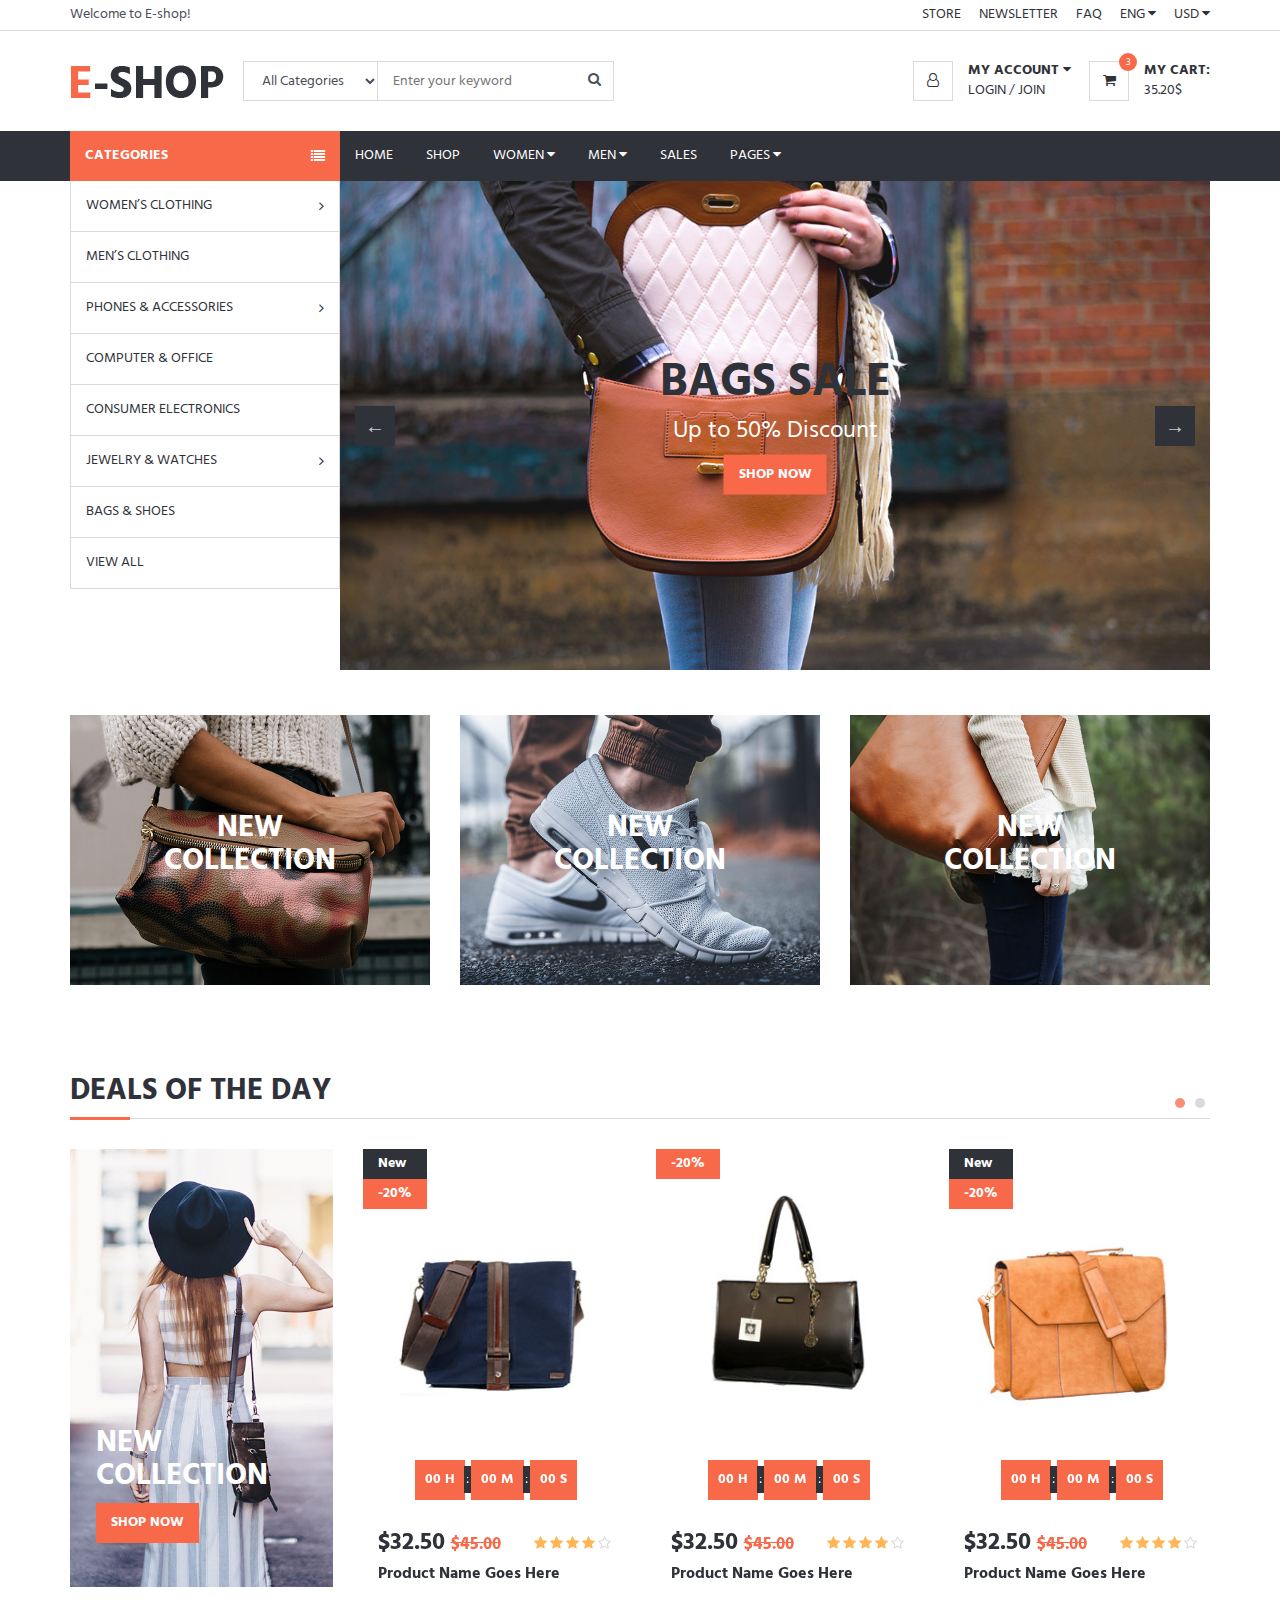
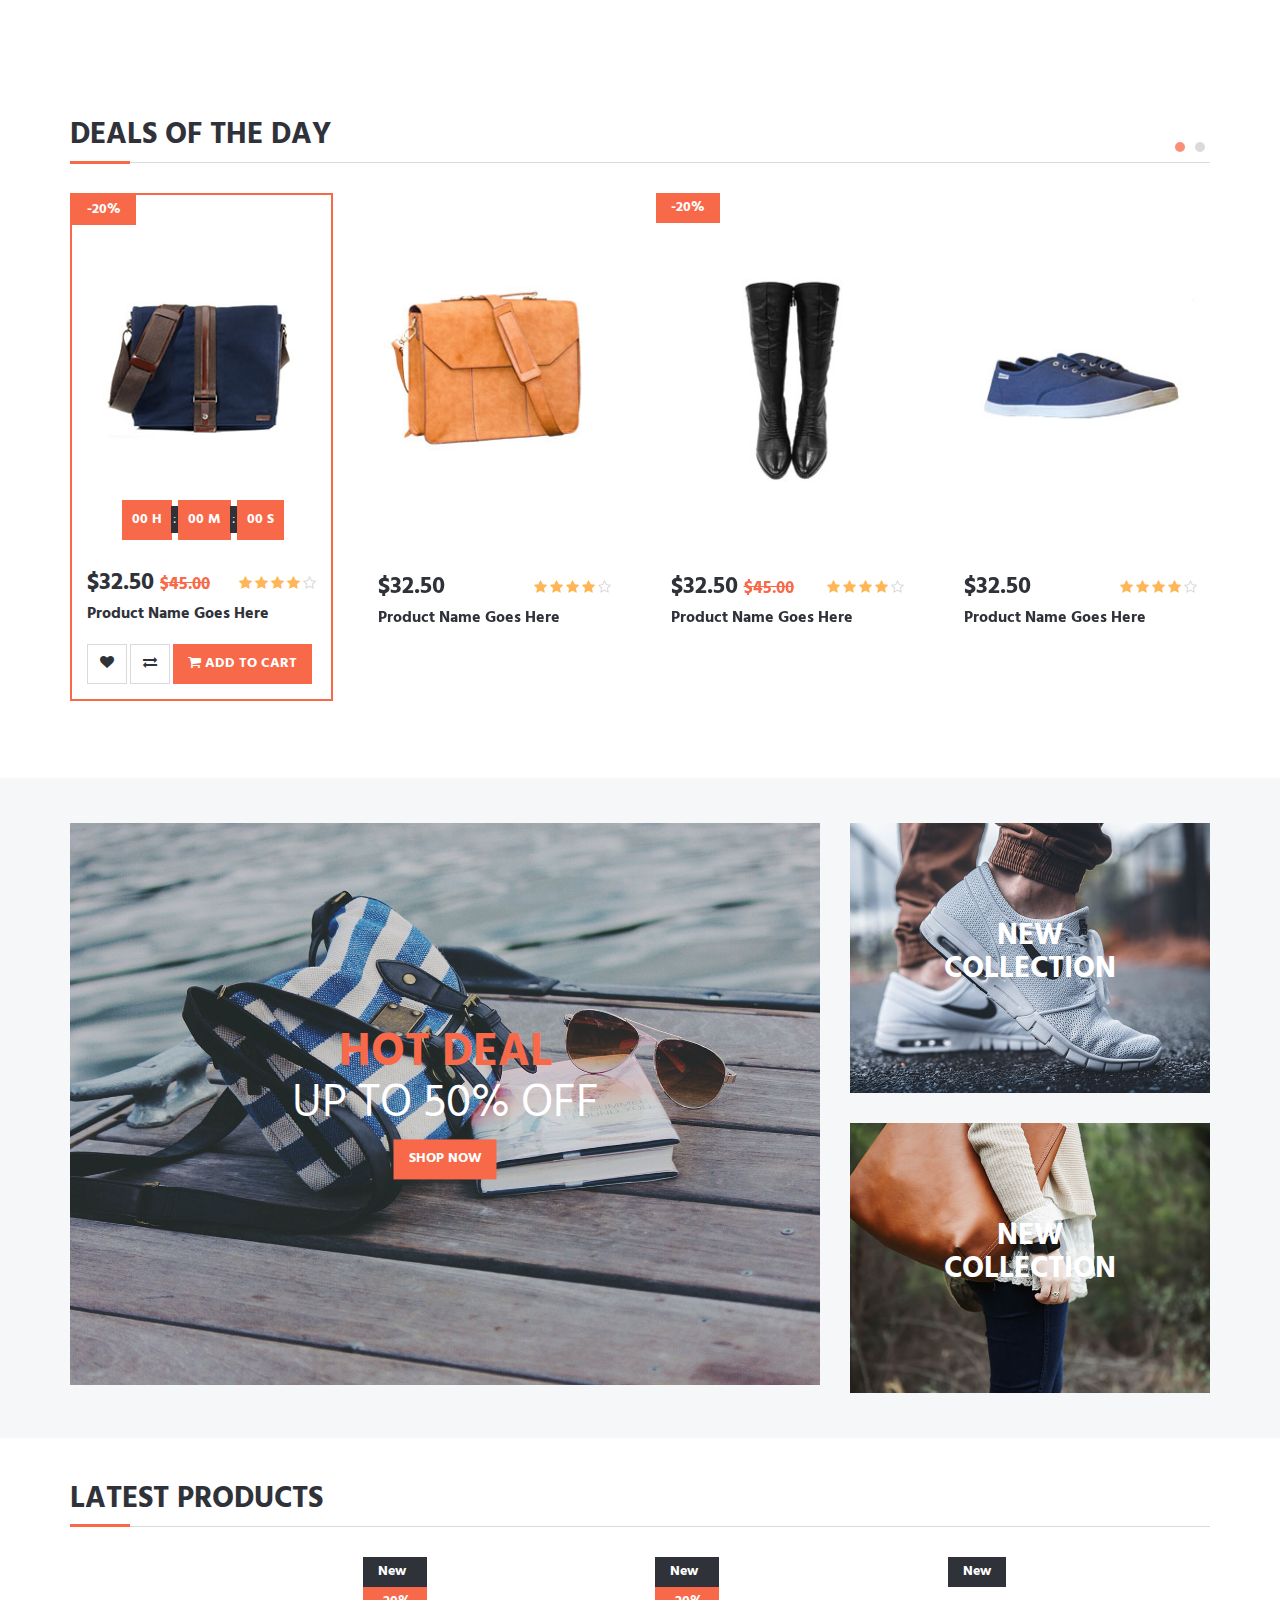
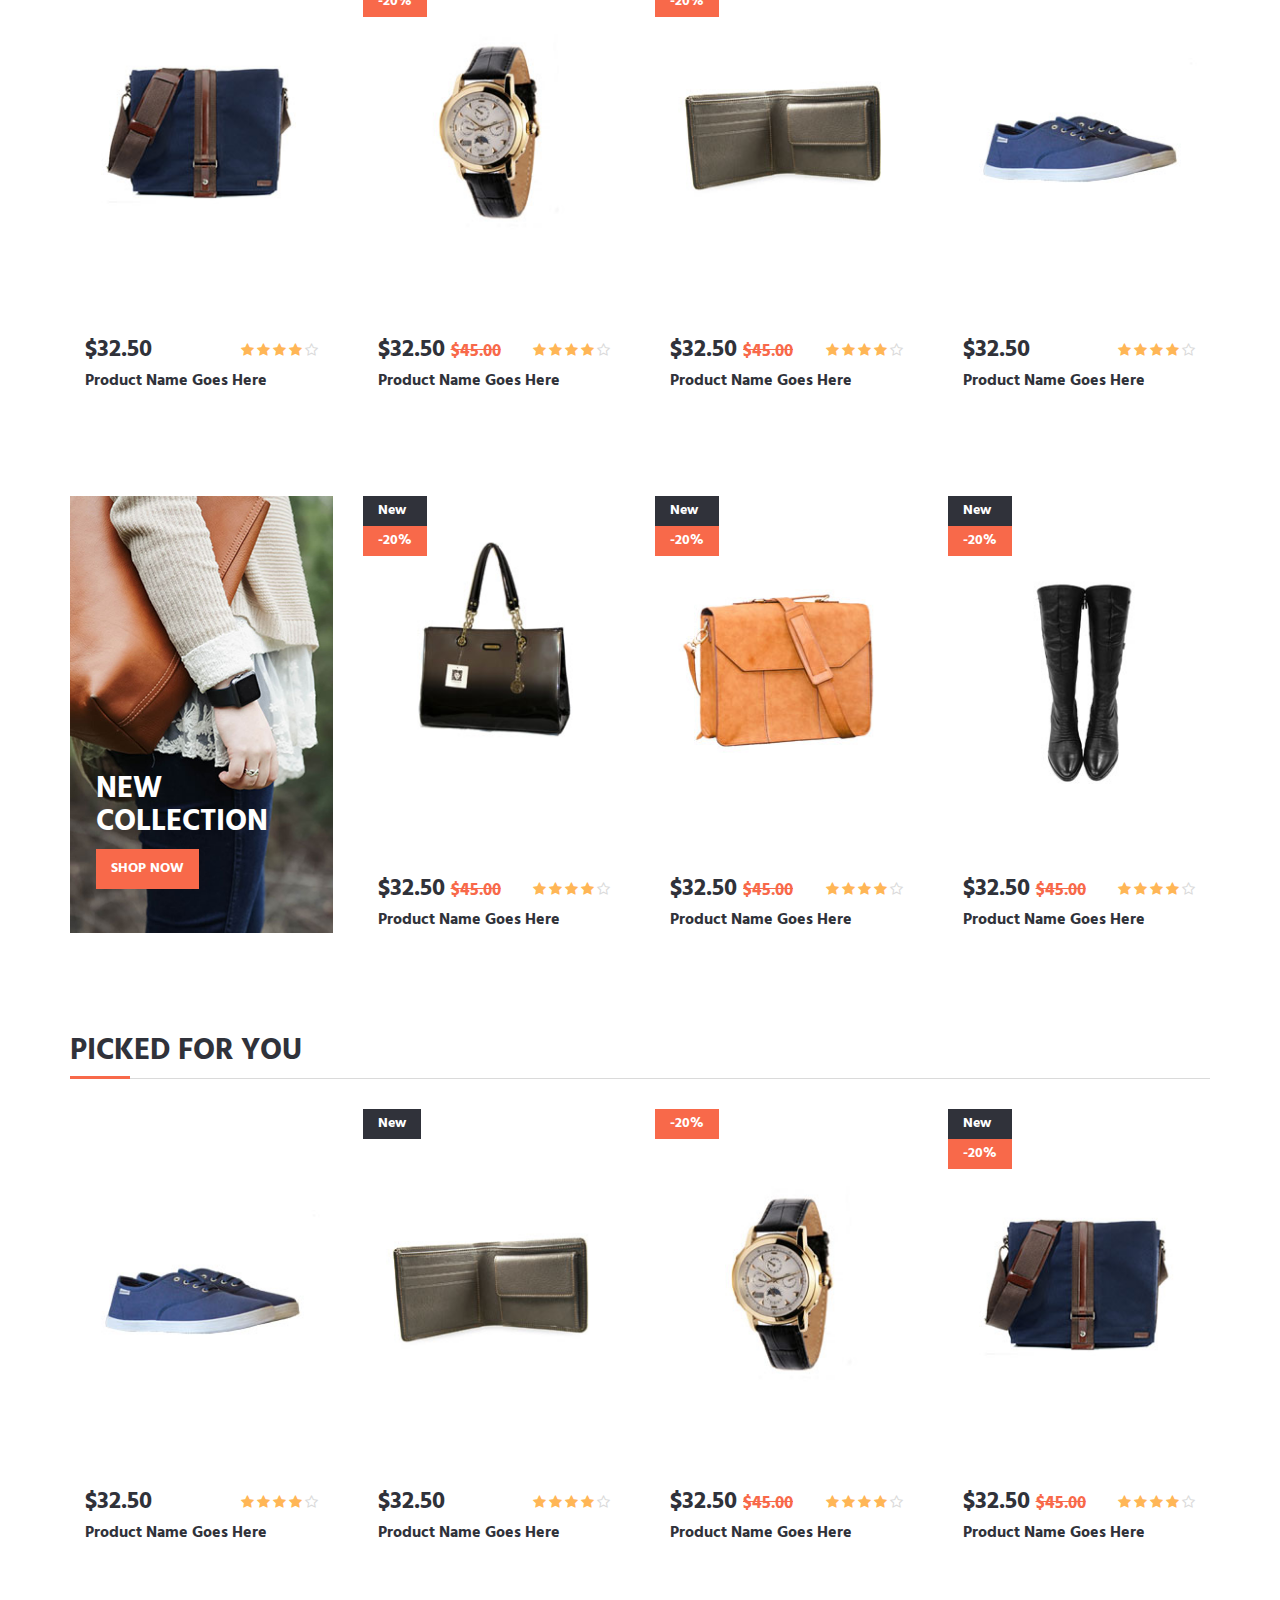
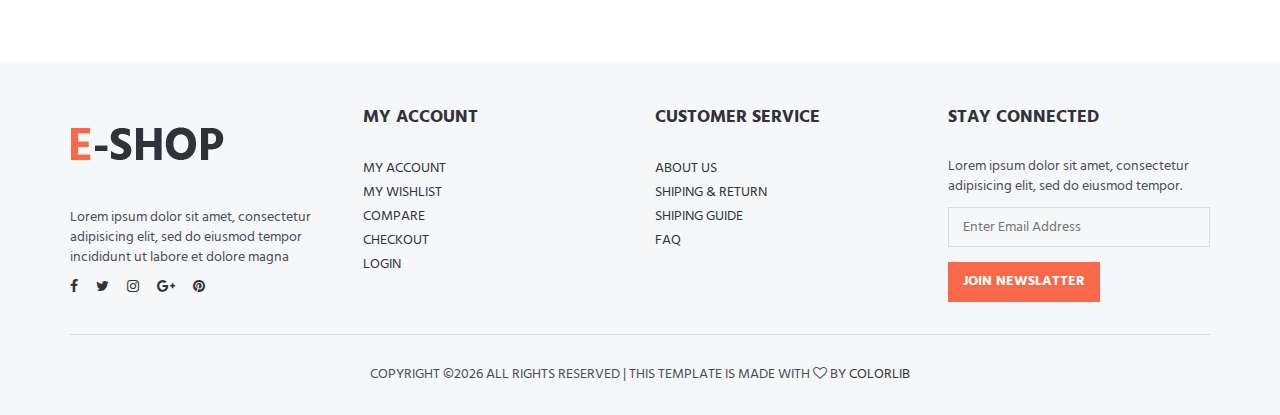
==== onliqst/target/classes/templates/index.html @ a1531290 "adding configurations and main view" ====
<!DOCTYPE html>
<html lang="en">

<head>
	<meta charset="utf-8">
	<meta http-equiv="X-UA-Compatible" content="IE=edge">
	<meta name="viewport" content="width=device-width, initial-scale=1">
	<!-- The above 3 meta tags *must* come first in the head; any other head content must come *after* these tags -->

	<title>E-SHOP HTML Template</title>

	<!-- Google font -->
	<link href="https://fonts.googleapis.com/css?family=Hind:400,700" rel="stylesheet">

	<!-- Bootstrap -->
	<link type="text/css" rel="stylesheet" href="css/bootstrap.min.css" />

	<!-- Slick -->
	<link type="text/css" rel="stylesheet" href="css/slick.css" />
	<link type="text/css" rel="stylesheet" href="css/slick-theme.css" />

	<!-- nouislider -->
	<link type="text/css" rel="stylesheet" href="css/nouislider.min.css" />

	<!-- Font Awesome Icon -->
	<link rel="stylesheet" href="css/font-awesome.min.css">

	<!-- Custom stlylesheet -->
	<link type="text/css" rel="stylesheet" href="css/style.css" />

	<!-- HTML5 shim and Respond.js for IE8 support of HTML5 elements and media queries -->
	<!-- WARNING: Respond.js doesn't work if you view the page via file:// -->
	<!--[if lt IE 9]>
		  <script src="https://oss.maxcdn.com/html5shiv/3.7.3/html5shiv.min.js"></script>
		  <script src="https://oss.maxcdn.com/respond/1.4.2/respond.min.js"></script>
		<![endif]-->

</head>

<body>
	<!-- HEADER -->
	<header>
		<!-- top Header -->
		<div id="top-header">
			<div class="container">
				<div class="pull-left">
					<span>Welcome to E-shop!</span>
				</div>
				<div class="pull-right">
					<ul class="header-top-links">
						<li><a href="#">Store</a></li>
						<li><a href="#">Newsletter</a></li>
						<li><a href="#">FAQ</a></li>
						<li class="dropdown default-dropdown">
							<a class="dropdown-toggle" data-toggle="dropdown" aria-expanded="true">ENG <i class="fa fa-caret-down"></i></a>
							<ul class="custom-menu">
								<li><a href="#">English (ENG)</a></li>
								<li><a href="#">Russian (Ru)</a></li>
								<li><a href="#">French (FR)</a></li>
								<li><a href="#">Spanish (Es)</a></li>
							</ul>
						</li>
						<li class="dropdown default-dropdown">
							<a class="dropdown-toggle" data-toggle="dropdown" aria-expanded="true">USD <i class="fa fa-caret-down"></i></a>
							<ul class="custom-menu">
								<li><a href="#">USD ($)</a></li>
								<li><a href="#">EUR (€)</a></li>
							</ul>
						</li>
					</ul>
				</div>
			</div>
		</div>
		<!-- /top Header -->

		<!-- header -->
		<div id="header">
			<div class="container">
				<div class="pull-left">
					<!-- Logo -->
					<div class="header-logo">
						<a class="logo" href="#">
							<img src="./img/logo.png" alt="">
						</a>
					</div>
					<!-- /Logo -->

					<!-- Search -->
					<div class="header-search">
						<form>
							<input class="input search-input" type="text" placeholder="Enter your keyword">
							<select class="input search-categories">
								<option value="0">All Categories</option>
								<option value="1">Category 01</option>
								<option value="1">Category 02</option>
							</select>
							<button class="search-btn"><i class="fa fa-search"></i></button>
						</form>
					</div>
					<!-- /Search -->
				</div>
				<div class="pull-right">
					<ul class="header-btns">
						<!-- Account -->
						<li class="header-account dropdown default-dropdown">
							<div class="dropdown-toggle" role="button" data-toggle="dropdown" aria-expanded="true">
								<div class="header-btns-icon">
									<i class="fa fa-user-o"></i>
								</div>
								<strong class="text-uppercase">My Account <i class="fa fa-caret-down"></i></strong>
							</div>
							<a href="#" class="text-uppercase">Login</a> / <a href="#" class="text-uppercase">Join</a>
							<ul class="custom-menu">
								<li><a href="#"><i class="fa fa-user-o"></i> My Account</a></li>
								<li><a href="#"><i class="fa fa-heart-o"></i> My Wishlist</a></li>
								<li><a href="#"><i class="fa fa-exchange"></i> Compare</a></li>
								<li><a href="#"><i class="fa fa-check"></i> Checkout</a></li>
								<li><a href="#"><i class="fa fa-unlock-alt"></i> Login</a></li>
								<li><a href="#"><i class="fa fa-user-plus"></i> Create An Account</a></li>
							</ul>
						</li>
						<!-- /Account -->

						<!-- Cart -->
						<li class="header-cart dropdown default-dropdown">
							<a class="dropdown-toggle" data-toggle="dropdown" aria-expanded="true">
								<div class="header-btns-icon">
									<i class="fa fa-shopping-cart"></i>
									<span class="qty">3</span>
								</div>
								<strong class="text-uppercase">My Cart:</strong>
								<br>
								<span>35.20$</span>
							</a>
							<div class="custom-menu">
								<div id="shopping-cart">
									<div class="shopping-cart-list">
										<div class="product product-widget">
											<div class="product-thumb">
												<img src="./img/thumb-product01.jpg" alt="">
											</div>
											<div class="product-body">
												<h3 class="product-price">$32.50 <span class="qty">x3</span></h3>
												<h2 class="product-name"><a href="#">Product Name Goes Here</a></h2>
											</div>
											<button class="cancel-btn"><i class="fa fa-trash"></i></button>
										</div>
										<div class="product product-widget">
											<div class="product-thumb">
												<img src="./img/thumb-product01.jpg" alt="">
											</div>
											<div class="product-body">
												<h3 class="product-price">$32.50 <span class="qty">x3</span></h3>
												<h2 class="product-name"><a href="#">Product Name Goes Here</a></h2>
											</div>
											<button class="cancel-btn"><i class="fa fa-trash"></i></button>
										</div>
									</div>
									<div class="shopping-cart-btns">
										<button class="main-btn">View Cart</button>
										<button class="primary-btn">Checkout <i class="fa fa-arrow-circle-right"></i></button>
									</div>
								</div>
							</div>
						</li>
						<!-- /Cart -->

						<!-- Mobile nav toggle-->
						<li class="nav-toggle">
							<button class="nav-toggle-btn main-btn icon-btn"><i class="fa fa-bars"></i></button>
						</li>
						<!-- / Mobile nav toggle -->
					</ul>
				</div>
			</div>
			<!-- header -->
		</div>
		<!-- container -->
	</header>
	<!-- /HEADER -->

	<!-- NAVIGATION -->
	<div id="navigation">
		<!-- container -->
		<div class="container">
			<div id="responsive-nav">
				<!-- category nav -->
				<div class="category-nav">
					<span class="category-header">Categories <i class="fa fa-list"></i></span>
					<ul class="category-list">
						<li class="dropdown side-dropdown">
							<a class="dropdown-toggle" data-toggle="dropdown" aria-expanded="true">Women’s Clothing <i class="fa fa-angle-right"></i></a>
							<div class="custom-menu">
								<div class="row">
									<div class="col-md-4">
										<ul class="list-links">
											<li>
												<h3 class="list-links-title">Categories</h3></li>
											<li><a href="#">Women’s Clothing</a></li>
											<li><a href="#">Men’s Clothing</a></li>
											<li><a href="#">Phones & Accessories</a></li>
											<li><a href="#">Jewelry & Watches</a></li>
											<li><a href="#">Bags & Shoes</a></li>
										</ul>
										<hr class="hidden-md hidden-lg">
									</div>
									<div class="col-md-4">
										<ul class="list-links">
											<li>
												<h3 class="list-links-title">Categories</h3></li>
											<li><a href="#">Women’s Clothing</a></li>
											<li><a href="#">Men’s Clothing</a></li>
											<li><a href="#">Phones & Accessories</a></li>
											<li><a href="#">Jewelry & Watches</a></li>
											<li><a href="#">Bags & Shoes</a></li>
										</ul>
										<hr class="hidden-md hidden-lg">
									</div>
									<div class="col-md-4">
										<ul class="list-links">
											<li>
												<h3 class="list-links-title">Categories</h3></li>
											<li><a href="#">Women’s Clothing</a></li>
											<li><a href="#">Men’s Clothing</a></li>
											<li><a href="#">Phones & Accessories</a></li>
											<li><a href="#">Jewelry & Watches</a></li>
											<li><a href="#">Bags & Shoes</a></li>
										</ul>
									</div>
								</div>
								<div class="row hidden-sm hidden-xs">
									<div class="col-md-12">
										<hr>
										<a class="banner banner-1" href="#">
											<img src="./img/banner05.jpg" alt="">
											<div class="banner-caption text-center">
												<h2 class="white-color">NEW COLLECTION</h2>
												<h3 class="white-color font-weak">HOT DEAL</h3>
											</div>
										</a>
									</div>
								</div>
							</div>
						</li>
						<li><a href="#">Men’s Clothing</a></li>
						<li class="dropdown side-dropdown"><a class="dropdown-toggle" data-toggle="dropdown" aria-expanded="true">Phones & Accessories <i class="fa fa-angle-right"></i></a>
							<div class="custom-menu">
								<div class="row">
									<div class="col-md-4">
										<ul class="list-links">
											<li>
												<h3 class="list-links-title">Categories</h3></li>
											<li><a href="#">Women’s Clothing</a></li>
											<li><a href="#">Men’s Clothing</a></li>
											<li><a href="#">Phones & Accessories</a></li>
											<li><a href="#">Jewelry & Watches</a></li>
											<li><a href="#">Bags & Shoes</a></li>
										</ul>
										<hr>
										<ul class="list-links">
											<li>
												<h3 class="list-links-title">Categories</h3></li>
											<li><a href="#">Women’s Clothing</a></li>
											<li><a href="#">Men’s Clothing</a></li>
											<li><a href="#">Phones & Accessories</a></li>
											<li><a href="#">Jewelry & Watches</a></li>
											<li><a href="#">Bags & Shoes</a></li>
										</ul>
										<hr class="hidden-md hidden-lg">
									</div>
									<div class="col-md-4">
										<ul class="list-links">
											<li>
												<h3 class="list-links-title">Categories</h3></li>
											<li><a href="#">Women’s Clothing</a></li>
											<li><a href="#">Men’s Clothing</a></li>
											<li><a href="#">Phones & Accessories</a></li>
											<li><a href="#">Jewelry & Watches</a></li>
											<li><a href="#">Bags & Shoes</a></li>
										</ul>
										<hr>
										<ul class="list-links">
											<li>
												<h3 class="list-links-title">Categories</h3></li>
											<li><a href="#">Women’s Clothing</a></li>
											<li><a href="#">Men’s Clothing</a></li>
											<li><a href="#">Phones & Accessories</a></li>
											<li><a href="#">Jewelry & Watches</a></li>
											<li><a href="#">Bags & Shoes</a></li>
										</ul>
									</div>
									<div class="col-md-4 hidden-sm hidden-xs">
										<a class="banner banner-2" href="#">
											<img src="./img/banner04.jpg" alt="">
											<div class="banner-caption">
												<h3 class="white-color">NEW<br>COLLECTION</h3>
											</div>
										</a>
									</div>
								</div>
							</div>
						</li>
						<li><a href="#">Computer & Office</a></li>
						<li><a href="#">Consumer Electronics</a></li>
						<li class="dropdown side-dropdown">
							<a class="dropdown-toggle" data-toggle="dropdown" aria-expanded="true">Jewelry & Watches <i class="fa fa-angle-right"></i></a>
							<div class="custom-menu">
								<div class="row">
									<div class="col-md-4">
										<ul class="list-links">
											<li>
												<h3 class="list-links-title">Categories</h3></li>
											<li><a href="#">Women’s Clothing</a></li>
											<li><a href="#">Men’s Clothing</a></li>
											<li><a href="#">Phones & Accessories</a></li>
											<li><a href="#">Jewelry & Watches</a></li>
											<li><a href="#">Bags & Shoes</a></li>
										</ul>
										<hr>
										<ul class="list-links">
											<li>
												<h3 class="list-links-title">Categories</h3></li>
											<li><a href="#">Women’s Clothing</a></li>
											<li><a href="#">Men’s Clothing</a></li>
											<li><a href="#">Phones & Accessories</a></li>
											<li><a href="#">Jewelry & Watches</a></li>
											<li><a href="#">Bags & Shoes</a></li>
										</ul>
										<hr class="hidden-md hidden-lg">
									</div>
									<div class="col-md-4">
										<ul class="list-links">
											<li>
												<h3 class="list-links-title">Categories</h3></li>
											<li><a href="#">Women’s Clothing</a></li>
											<li><a href="#">Men’s Clothing</a></li>
											<li><a href="#">Phones & Accessories</a></li>
											<li><a href="#">Jewelry & Watches</a></li>
											<li><a href="#">Bags & Shoes</a></li>
										</ul>
										<hr>
										<ul class="list-links">
											<li>
												<h3 class="list-links-title">Categories</h3></li>
											<li><a href="#">Women’s Clothing</a></li>
											<li><a href="#">Men’s Clothing</a></li>
											<li><a href="#">Phones & Accessories</a></li>
											<li><a href="#">Jewelry & Watches</a></li>
											<li><a href="#">Bags & Shoes</a></li>
										</ul>
										<hr class="hidden-md hidden-lg">
									</div>
									<div class="col-md-4">
										<ul class="list-links">
											<li>
												<h3 class="list-links-title">Categories</h3></li>
											<li><a href="#">Women’s Clothing</a></li>
											<li><a href="#">Men’s Clothing</a></li>
											<li><a href="#">Phones & Accessories</a></li>
											<li><a href="#">Jewelry & Watches</a></li>
											<li><a href="#">Bags & Shoes</a></li>
										</ul>
										<hr>
										<ul class="list-links">
											<li>
												<h3 class="list-links-title">Categories</h3></li>
											<li><a href="#">Women’s Clothing</a></li>
											<li><a href="#">Men’s Clothing</a></li>
											<li><a href="#">Phones & Accessories</a></li>
											<li><a href="#">Jewelry & Watches</a></li>
											<li><a href="#">Bags & Shoes</a></li>
										</ul>
									</div>
								</div>
							</div>
						</li>
						<li><a href="#">Bags & Shoes</a></li>
						<li><a href="#">View All</a></li>
					</ul>
				</div>
				<!-- /category nav -->

				<!-- menu nav -->
				<div class="menu-nav">
					<span class="menu-header">Menu <i class="fa fa-bars"></i></span>
					<ul class="menu-list">
						<li><a href="#">Home</a></li>
						<li><a href="#">Shop</a></li>
						<li class="dropdown mega-dropdown"><a class="dropdown-toggle" data-toggle="dropdown" aria-expanded="true">Women <i class="fa fa-caret-down"></i></a>
							<div class="custom-menu">
								<div class="row">
									<div class="col-md-4">
										<ul class="list-links">
											<li>
												<h3 class="list-links-title">Categories</h3></li>
											<li><a href="#">Women’s Clothing</a></li>
											<li><a href="#">Men’s Clothing</a></li>
											<li><a href="#">Phones & Accessories</a></li>
											<li><a href="#">Jewelry & Watches</a></li>
											<li><a href="#">Bags & Shoes</a></li>
										</ul>
										<hr class="hidden-md hidden-lg">
									</div>
									<div class="col-md-4">
										<ul class="list-links">
											<li>
												<h3 class="list-links-title">Categories</h3></li>
											<li><a href="#">Women’s Clothing</a></li>
											<li><a href="#">Men’s Clothing</a></li>
											<li><a href="#">Phones & Accessories</a></li>
											<li><a href="#">Jewelry & Watches</a></li>
											<li><a href="#">Bags & Shoes</a></li>
										</ul>
										<hr class="hidden-md hidden-lg">
									</div>
									<div class="col-md-4">
										<ul class="list-links">
											<li>
												<h3 class="list-links-title">Categories</h3></li>
											<li><a href="#">Women’s Clothing</a></li>
											<li><a href="#">Men’s Clothing</a></li>
											<li><a href="#">Phones & Accessories</a></li>
											<li><a href="#">Jewelry & Watches</a></li>
											<li><a href="#">Bags & Shoes</a></li>
										</ul>
									</div>
								</div>
								<div class="row hidden-sm hidden-xs">
									<div class="col-md-12">
										<hr>
										<a class="banner banner-1" href="#">
											<img src="./img/banner05.jpg" alt="">
											<div class="banner-caption text-center">
												<h2 class="white-color">NEW COLLECTION</h2>
												<h3 class="white-color font-weak">HOT DEAL</h3>
											</div>
										</a>
									</div>
								</div>
							</div>
						</li>
						<li class="dropdown mega-dropdown full-width"><a class="dropdown-toggle" data-toggle="dropdown" aria-expanded="true">Men <i class="fa fa-caret-down"></i></a>
							<div class="custom-menu">
								<div class="row">
									<div class="col-md-3">
										<div class="hidden-sm hidden-xs">
											<a class="banner banner-1" href="#">
												<img src="./img/banner06.jpg" alt="">
												<div class="banner-caption text-center">
													<h3 class="white-color text-uppercase">Women’s</h3>
												</div>
											</a>
											<hr>
										</div>
										<ul class="list-links">
											<li>
												<h3 class="list-links-title">Categories</h3></li>
											<li><a href="#">Women’s Clothing</a></li>
											<li><a href="#">Men’s Clothing</a></li>
											<li><a href="#">Phones & Accessories</a></li>
											<li><a href="#">Jewelry & Watches</a></li>
											<li><a href="#">Bags & Shoes</a></li>
										</ul>
									</div>
									<div class="col-md-3">
										<div class="hidden-sm hidden-xs">
											<a class="banner banner-1" href="#">
												<img src="./img/banner07.jpg" alt="">
												<div class="banner-caption text-center">
													<h3 class="white-color text-uppercase">Men’s</h3>
												</div>
											</a>
										</div>
										<hr>
										<ul class="list-links">
											<li>
												<h3 class="list-links-title">Categories</h3></li>
											<li><a href="#">Women’s Clothing</a></li>
											<li><a href="#">Men’s Clothing</a></li>
											<li><a href="#">Phones & Accessories</a></li>
											<li><a href="#">Jewelry & Watches</a></li>
											<li><a href="#">Bags & Shoes</a></li>
										</ul>
									</div>
									<div class="col-md-3">
										<div class="hidden-sm hidden-xs">
											<a class="banner banner-1" href="#">
												<img src="./img/banner08.jpg" alt="">
												<div class="banner-caption text-center">
													<h3 class="white-color text-uppercase">Accessories</h3>
												</div>
											</a>
										</div>
										<hr>
										<ul class="list-links">
											<li>
												<h3 class="list-links-title">Categories</h3></li>
											<li><a href="#">Women’s Clothing</a></li>
											<li><a href="#">Men’s Clothing</a></li>
											<li><a href="#">Phones & Accessories</a></li>
											<li><a href="#">Jewelry & Watches</a></li>
											<li><a href="#">Bags & Shoes</a></li>
										</ul>
									</div>
									<div class="col-md-3">
										<div class="hidden-sm hidden-xs">
											<a class="banner banner-1" href="#">
												<img src="./img/banner09.jpg" alt="">
												<div class="banner-caption text-center">
													<h3 class="white-color text-uppercase">Bags</h3>
												</div>
											</a>
										</div>
										<hr>
										<ul class="list-links">
											<li>
												<h3 class="list-links-title">Categories</h3></li>
											<li><a href="#">Women’s Clothing</a></li>
											<li><a href="#">Men’s Clothing</a></li>
											<li><a href="#">Phones & Accessories</a></li>
											<li><a href="#">Jewelry & Watches</a></li>
											<li><a href="#">Bags & Shoes</a></li>
										</ul>
									</div>
								</div>
							</div>
						</li>
						<li><a href="#">Sales</a></li>
						<li class="dropdown default-dropdown"><a class="dropdown-toggle" data-toggle="dropdown" aria-expanded="true">Pages <i class="fa fa-caret-down"></i></a>
							<ul class="custom-menu">
								<li><a href="index.html">Home</a></li>
								<li><a href="products.html">Products</a></li>
								<li><a href="product-page.html">Product Details</a></li>
								<li><a href="checkout.html">Checkout</a></li>
							</ul>
						</li>
					</ul>
				</div>
				<!-- menu nav -->
			</div>
		</div>
		<!-- /container -->
	</div>
	<!-- /NAVIGATION -->

	<!-- HOME -->
	<div id="home">
		<!-- container -->
		<div class="container">
			<!-- home wrap -->
			<div class="home-wrap">
				<!-- home slick -->
				<div id="home-slick">
					<!-- banner -->
					<div class="banner banner-1">
						<img src="./img/banner01.jpg" alt="">
						<div class="banner-caption text-center">
							<h1>Bags sale</h1>
							<h3 class="white-color font-weak">Up to 50% Discount</h3>
							<button class="primary-btn">Shop Now</button>
						</div>
					</div>
					<!-- /banner -->

					<!-- banner -->
					<div class="banner banner-1">
						<img src="./img/banner02.jpg" alt="">
						<div class="banner-caption">
							<h1 class="primary-color">HOT DEAL<br><span class="white-color font-weak">Up to 50% OFF</span></h1>
							<button class="primary-btn">Shop Now</button>
						</div>
					</div>
					<!-- /banner -->

					<!-- banner -->
					<div class="banner banner-1">
						<img src="./img/banner03.jpg" alt="">
						<div class="banner-caption">
							<h1 class="white-color">New Product <span>Collection</span></h1>
							<button class="primary-btn">Shop Now</button>
						</div>
					</div>
					<!-- /banner -->
				</div>
				<!-- /home slick -->
			</div>
			<!-- /home wrap -->
		</div>
		<!-- /container -->
	</div>
	<!-- /HOME -->

	<!-- section -->
	<div class="section">
		<!-- container -->
		<div class="container">
			<!-- row -->
			<div class="row">
				<!-- banner -->
				<div class="col-md-4 col-sm-6">
					<a class="banner banner-1" href="#">
						<img src="./img/banner10.jpg" alt="">
						<div class="banner-caption text-center">
							<h2 class="white-color">NEW COLLECTION</h2>
						</div>
					</a>
				</div>
				<!-- /banner -->

				<!-- banner -->
				<div class="col-md-4 col-sm-6">
					<a class="banner banner-1" href="#">
						<img src="./img/banner11.jpg" alt="">
						<div class="banner-caption text-center">
							<h2 class="white-color">NEW COLLECTION</h2>
						</div>
					</a>
				</div>
				<!-- /banner -->

				<!-- banner -->
				<div class="col-md-4 col-md-offset-0 col-sm-6 col-sm-offset-3">
					<a class="banner banner-1" href="#">
						<img src="./img/banner12.jpg" alt="">
						<div class="banner-caption text-center">
							<h2 class="white-color">NEW COLLECTION</h2>
						</div>
					</a>
				</div>
				<!-- /banner -->

			</div>
			<!-- /row -->
		</div>
		<!-- /container -->
	</div>
	<!-- /section -->

	<!-- section -->
	<div class="section">
		<!-- container -->
		<div class="container">
			<!-- row -->
			<div class="row">
				<!-- section-title -->
				<div class="col-md-12">
					<div class="section-title">
						<h2 class="title">Deals Of The Day</h2>
						<div class="pull-right">
							<div class="product-slick-dots-1 custom-dots"></div>
						</div>
					</div>
				</div>
				<!-- /section-title -->

				<!-- banner -->
				<div class="col-md-3 col-sm-6 col-xs-6">
					<div class="banner banner-2">
						<img src="./img/banner14.jpg" alt="">
						<div class="banner-caption">
							<h2 class="white-color">NEW<br>COLLECTION</h2>
							<button class="primary-btn">Shop Now</button>
						</div>
					</div>
				</div>
				<!-- /banner -->

				<!-- Product Slick -->
				<div class="col-md-9 col-sm-6 col-xs-6">
					<div class="row">
						<div id="product-slick-1" class="product-slick">
							<!-- Product Single -->
							<div class="product product-single">
								<div class="product-thumb">
									<div class="product-label">
										<span>New</span>
										<span class="sale">-20%</span>
									</div>
									<ul class="product-countdown">
										<li><span>00 H</span></li>
										<li><span>00 M</span></li>
										<li><span>00 S</span></li>
									</ul>
									<button class="main-btn quick-view"><i class="fa fa-search-plus"></i> Quick view</button>
									<img src="./img/product01.jpg" alt="">
								</div>
								<div class="product-body">
									<h3 class="product-price">$32.50 <del class="product-old-price">$45.00</del></h3>
									<div class="product-rating">
										<i class="fa fa-star"></i>
										<i class="fa fa-star"></i>
										<i class="fa fa-star"></i>
										<i class="fa fa-star"></i>
										<i class="fa fa-star-o empty"></i>
									</div>
									<h2 class="product-name"><a href="#">Product Name Goes Here</a></h2>
									<div class="product-btns">
										<button class="main-btn icon-btn"><i class="fa fa-heart"></i></button>
										<button class="main-btn icon-btn"><i class="fa fa-exchange"></i></button>
										<button class="primary-btn add-to-cart"><i class="fa fa-shopping-cart"></i> Add to Cart</button>
									</div>
								</div>
							</div>
							<!-- /Product Single -->

							<!-- Product Single -->
							<div class="product product-single">
								<div class="product-thumb">
									<div class="product-label">
										<span class="sale">-20%</span>
									</div>
									<ul class="product-countdown">
										<li><span>00 H</span></li>
										<li><span>00 M</span></li>
										<li><span>00 S</span></li>
									</ul>
									<button class="main-btn quick-view"><i class="fa fa-search-plus"></i> Quick view</button>
									<img src="./img/product07.jpg" alt="">
								</div>
								<div class="product-body">
									<h3 class="product-price">$32.50 <del class="product-old-price">$45.00</del></h3>
									<div class="product-rating">
										<i class="fa fa-star"></i>
										<i class="fa fa-star"></i>
										<i class="fa fa-star"></i>
										<i class="fa fa-star"></i>
										<i class="fa fa-star-o empty"></i>
									</div>
									<h2 class="product-name"><a href="#">Product Name Goes Here</a></h2>
									<div class="product-btns">
										<button class="main-btn icon-btn"><i class="fa fa-heart"></i></button>
										<button class="main-btn icon-btn"><i class="fa fa-exchange"></i></button>
										<button class="primary-btn add-to-cart"><i class="fa fa-shopping-cart"></i> Add to Cart</button>
									</div>
								</div>
							</div>
							<!-- /Product Single -->

							<!-- Product Single -->
							<div class="product product-single">
								<div class="product-thumb">
									<div class="product-label">
										<span>New</span>
										<span class="sale">-20%</span>
									</div>
									<ul class="product-countdown">
										<li><span>00 H</span></li>
										<li><span>00 M</span></li>
										<li><span>00 S</span></li>
									</ul>
									<button class="main-btn quick-view"><i class="fa fa-search-plus"></i> Quick view</button>
									<img src="./img/product06.jpg" alt="">
								</div>
								<div class="product-body">
									<h3 class="product-price">$32.50 <del class="product-old-price">$45.00</del></h3>
									<div class="product-rating">
										<i class="fa fa-star"></i>
										<i class="fa fa-star"></i>
										<i class="fa fa-star"></i>
										<i class="fa fa-star"></i>
										<i class="fa fa-star-o empty"></i>
									</div>
									<h2 class="product-name"><a href="#">Product Name Goes Here</a></h2>
									<div class="product-btns">
										<button class="main-btn icon-btn"><i class="fa fa-heart"></i></button>
										<button class="main-btn icon-btn"><i class="fa fa-exchange"></i></button>
										<button class="primary-btn add-to-cart"><i class="fa fa-shopping-cart"></i> Add to Cart</button>
									</div>
								</div>
							</div>
							<!-- /Product Single -->

							<!-- Product Single -->
							<div class="product product-single">
								<div class="product-thumb">
									<div class="product-label">
										<span>New</span>
										<span class="sale">-20%</span>
									</div>
									<ul class="product-countdown">
										<li><span>00 H</span></li>
										<li><span>00 M</span></li>
										<li><span>00 S</span></li>
									</ul>
									<button class="main-btn quick-view"><i class="fa fa-search-plus"></i> Quick view</button>
									<img src="./img/product08.jpg" alt="">
								</div>
								<div class="product-body">
									<h3 class="product-price">$32.50 <del class="product-old-price">$45.00</del></h3>
									<div class="product-rating">
										<i class="fa fa-star"></i>
										<i class="fa fa-star"></i>
										<i class="fa fa-star"></i>
										<i class="fa fa-star"></i>
										<i class="fa fa-star-o empty"></i>
									</div>
									<h2 class="product-name"><a href="#">Product Name Goes Here</a></h2>
									<div class="product-btns">
										<button class="main-btn icon-btn"><i class="fa fa-heart"></i></button>
										<button class="main-btn icon-btn"><i class="fa fa-exchange"></i></button>
										<button class="primary-btn add-to-cart"><i class="fa fa-shopping-cart"></i> Add to Cart</button>
									</div>
								</div>
							</div>
							<!-- /Product Single -->
						</div>
					</div>
				</div>
				<!-- /Product Slick -->
			</div>
			<!-- /row -->

			<!-- row -->
			<div class="row">
				<!-- section title -->
				<div class="col-md-12">
					<div class="section-title">
						<h2 class="title">Deals Of The Day</h2>
						<div class="pull-right">
							<div class="product-slick-dots-2 custom-dots">
							</div>
						</div>
					</div>
				</div>
				<!-- section title -->

				<!-- Product Single -->
				<div class="col-md-3 col-sm-6 col-xs-6">
					<div class="product product-single product-hot">
						<div class="product-thumb">
							<div class="product-label">
								<span class="sale">-20%</span>
							</div>
							<ul class="product-countdown">
								<li><span>00 H</span></li>
								<li><span>00 M</span></li>
								<li><span>00 S</span></li>
							</ul>
							<button class="main-btn quick-view"><i class="fa fa-search-plus"></i> Quick view</button>
							<img src="./img/product01.jpg" alt="">
						</div>
						<div class="product-body">
							<h3 class="product-price">$32.50 <del class="product-old-price">$45.00</del></h3>
							<div class="product-rating">
								<i class="fa fa-star"></i>
								<i class="fa fa-star"></i>
								<i class="fa fa-star"></i>
								<i class="fa fa-star"></i>
								<i class="fa fa-star-o empty"></i>
							</div>
							<h2 class="product-name"><a href="#">Product Name Goes Here</a></h2>
							<div class="product-btns">
								<button class="main-btn icon-btn"><i class="fa fa-heart"></i></button>
								<button class="main-btn icon-btn"><i class="fa fa-exchange"></i></button>
								<button class="primary-btn add-to-cart"><i class="fa fa-shopping-cart"></i> Add to Cart</button>
							</div>
						</div>
					</div>
				</div>
				<!-- /Product Single -->

				<!-- Product Slick -->
				<div class="col-md-9 col-sm-6 col-xs-6">
					<div class="row">
						<div id="product-slick-2" class="product-slick">
							<!-- Product Single -->
							<div class="product product-single">
								<div class="product-thumb">
									<button class="main-btn quick-view"><i class="fa fa-search-plus"></i> Quick view</button>
									<img src="./img/product06.jpg" alt="">
								</div>
								<div class="product-body">
									<h3 class="product-price">$32.50</h3>
									<div class="product-rating">
										<i class="fa fa-star"></i>
										<i class="fa fa-star"></i>
										<i class="fa fa-star"></i>
										<i class="fa fa-star"></i>
										<i class="fa fa-star-o empty"></i>
									</div>
									<h2 class="product-name"><a href="#">Product Name Goes Here</a></h2>
									<div class="product-btns">
										<button class="main-btn icon-btn"><i class="fa fa-heart"></i></button>
										<button class="main-btn icon-btn"><i class="fa fa-exchange"></i></button>
										<button class="primary-btn add-to-cart"><i class="fa fa-shopping-cart"></i> Add to Cart</button>
									</div>
								</div>
							</div>
							<!-- /Product Single -->

							<!-- Product Single -->
							<div class="product product-single">
								<div class="product-thumb">
									<div class="product-label">
										<span class="sale">-20%</span>
									</div>
									<button class="main-btn quick-view"><i class="fa fa-search-plus"></i> Quick view</button>
									<img src="./img/product05.jpg" alt="">
								</div>
								<div class="product-body">
									<h3 class="product-price">$32.50 <del class="product-old-price">$45.00</del></h3>
									<div class="product-rating">
										<i class="fa fa-star"></i>
										<i class="fa fa-star"></i>
										<i class="fa fa-star"></i>
										<i class="fa fa-star"></i>
										<i class="fa fa-star-o empty"></i>
									</div>
									<h2 class="product-name"><a href="#">Product Name Goes Here</a></h2>
									<div class="product-btns">
										<button class="main-btn icon-btn"><i class="fa fa-heart"></i></button>
										<button class="main-btn icon-btn"><i class="fa fa-exchange"></i></button>
										<button class="primary-btn add-to-cart"><i class="fa fa-shopping-cart"></i> Add to Cart</button>
									</div>
								</div>
							</div>
							<!-- /Product Single -->

							<!-- Product Single -->
							<div class="product product-single">
								<div class="product-thumb">
									<button class="main-btn quick-view"><i class="fa fa-search-plus"></i> Quick view</button>
									<img src="./img/product04.jpg" alt="">
								</div>
								<div class="product-body">
									<h3 class="product-price">$32.50</h3>
									<div class="product-rating">
										<i class="fa fa-star"></i>
										<i class="fa fa-star"></i>
										<i class="fa fa-star"></i>
										<i class="fa fa-star"></i>
										<i class="fa fa-star-o empty"></i>
									</div>
									<h2 class="product-name"><a href="#">Product Name Goes Here</a></h2>
									<div class="product-btns">
										<button class="main-btn icon-btn"><i class="fa fa-heart"></i></button>
										<button class="main-btn icon-btn"><i class="fa fa-exchange"></i></button>
										<button class="primary-btn add-to-cart"><i class="fa fa-shopping-cart"></i> Add to Cart</button>
									</div>
								</div>
							</div>
							<!-- /Product Single -->

							<!-- Product Single -->
							<div class="product product-single">
								<div class="product-thumb">
									<div class="product-label">
										<span>New</span>
										<span class="sale">-20%</span>
									</div>
									<button class="main-btn quick-view"><i class="fa fa-search-plus"></i> Quick view</button>
									<img src="./img/product03.jpg" alt="">
								</div>
								<div class="product-body">
									<h3 class="product-price">$32.50 <del class="product-old-price">$45.00</del></h3>
									<div class="product-rating">
										<i class="fa fa-star"></i>
										<i class="fa fa-star"></i>
										<i class="fa fa-star"></i>
										<i class="fa fa-star"></i>
										<i class="fa fa-star-o empty"></i>
									</div>
									<h2 class="product-name"><a href="#">Product Name Goes Here</a></h2>
									<div class="product-btns">
										<button class="main-btn icon-btn"><i class="fa fa-heart"></i></button>
										<button class="main-btn icon-btn"><i class="fa fa-exchange"></i></button>
										<button class="primary-btn add-to-cart"><i class="fa fa-shopping-cart"></i> Add to Cart</button>
									</div>
								</div>
							</div>
							<!-- /Product Single -->

						</div>
					</div>
				</div>
				<!-- /Product Slick -->
			</div>
			<!-- /row -->
		</div>
		<!-- /container -->
	</div>
	<!-- /section -->

	<!-- section -->
	<div class="section section-grey">
		<!-- container -->
		<div class="container">
			<!-- row -->
			<div class="row">
				<!-- banner -->
				<div class="col-md-8">
					<div class="banner banner-1">
						<img src="./img/banner13.jpg" alt="">
						<div class="banner-caption text-center">
							<h1 class="primary-color">HOT DEAL<br><span class="white-color font-weak">Up to 50% OFF</span></h1>
							<button class="primary-btn">Shop Now</button>
						</div>
					</div>
				</div>
				<!-- /banner -->

				<!-- banner -->
				<div class="col-md-4 col-sm-6">
					<a class="banner banner-1" href="#">
						<img src="./img/banner11.jpg" alt="">
						<div class="banner-caption text-center">
							<h2 class="white-color">NEW COLLECTION</h2>
						</div>
					</a>
				</div>
				<!-- /banner -->

				<!-- banner -->
				<div class="col-md-4 col-sm-6">
					<a class="banner banner-1" href="#">
						<img src="./img/banner12.jpg" alt="">
						<div class="banner-caption text-center">
							<h2 class="white-color">NEW COLLECTION</h2>
						</div>
					</a>
				</div>
				<!-- /banner -->
			</div>
			<!-- /row -->
		</div>
		<!-- /container -->
	</div>
	<!-- /section -->

	<!-- section -->
	<div class="section">
		<!-- container -->
		<div class="container">
			<!-- row -->
			<div class="row">
				<!-- section title -->
				<div class="col-md-12">
					<div class="section-title">
						<h2 class="title">Latest Products</h2>
					</div>
				</div>
				<!-- section title -->

				<!-- Product Single -->
				<div class="col-md-3 col-sm-6 col-xs-6">
					<div class="product product-single">
						<div class="product-thumb">
							<button class="main-btn quick-view"><i class="fa fa-search-plus"></i> Quick view</button>
							<img src="./img/product01.jpg" alt="">
						</div>
						<div class="product-body">
							<h3 class="product-price">$32.50</h3>
							<div class="product-rating">
								<i class="fa fa-star"></i>
								<i class="fa fa-star"></i>
								<i class="fa fa-star"></i>
								<i class="fa fa-star"></i>
								<i class="fa fa-star-o empty"></i>
							</div>
							<h2 class="product-name"><a href="#">Product Name Goes Here</a></h2>
							<div class="product-btns">
								<button class="main-btn icon-btn"><i class="fa fa-heart"></i></button>
								<button class="main-btn icon-btn"><i class="fa fa-exchange"></i></button>
								<button class="primary-btn add-to-cart"><i class="fa fa-shopping-cart"></i> Add to Cart</button>
							</div>
						</div>
					</div>
				</div>
				<!-- /Product Single -->

				<!-- Product Single -->
				<div class="col-md-3 col-sm-6 col-xs-6">
					<div class="product product-single">
						<div class="product-thumb">
							<div class="product-label">
								<span>New</span>
								<span class="sale">-20%</span>
							</div>
							<button class="main-btn quick-view"><i class="fa fa-search-plus"></i> Quick view</button>
							<img src="./img/product02.jpg" alt="">
						</div>
						<div class="product-body">
							<h3 class="product-price">$32.50 <del class="product-old-price">$45.00</del></h3>
							<div class="product-rating">
								<i class="fa fa-star"></i>
								<i class="fa fa-star"></i>
								<i class="fa fa-star"></i>
								<i class="fa fa-star"></i>
								<i class="fa fa-star-o empty"></i>
							</div>
							<h2 class="product-name"><a href="#">Product Name Goes Here</a></h2>
							<div class="product-btns">
								<button class="main-btn icon-btn"><i class="fa fa-heart"></i></button>
								<button class="main-btn icon-btn"><i class="fa fa-exchange"></i></button>
								<button class="primary-btn add-to-cart"><i class="fa fa-shopping-cart"></i> Add to Cart</button>
							</div>
						</div>
					</div>
				</div>
				<!-- /Product Single -->

				<!-- Product Single -->
				<div class="col-md-3 col-sm-6 col-xs-6">
					<div class="product product-single">
						<div class="product-thumb">
							<div class="product-label">
								<span>New</span>
								<span class="sale">-20%</span>
							</div>
							<button class="main-btn quick-view"><i class="fa fa-search-plus"></i> Quick view</button>
							<img src="./img/product03.jpg" alt="">
						</div>
						<div class="product-body">
							<h3 class="product-price">$32.50 <del class="product-old-price">$45.00</del></h3>
							<div class="product-rating">
								<i class="fa fa-star"></i>
								<i class="fa fa-star"></i>
								<i class="fa fa-star"></i>
								<i class="fa fa-star"></i>
								<i class="fa fa-star-o empty"></i>
							</div>
							<h2 class="product-name"><a href="#">Product Name Goes Here</a></h2>
							<div class="product-btns">
								<button class="main-btn icon-btn"><i class="fa fa-heart"></i></button>
								<button class="main-btn icon-btn"><i class="fa fa-exchange"></i></button>
								<button class="primary-btn add-to-cart"><i class="fa fa-shopping-cart"></i> Add to Cart</button>
							</div>
						</div>
					</div>
				</div>
				<!-- /Product Single -->

				<!-- Product Single -->
				<div class="col-md-3 col-sm-6 col-xs-6">
					<div class="product product-single">
						<div class="product-thumb">
							<div class="product-label">
								<span>New</span>
							</div>
							<button class="main-btn quick-view"><i class="fa fa-search-plus"></i> Quick view</button>
							<img src="./img/product04.jpg" alt="">
						</div>
						<div class="product-body">
							<h3 class="product-price">$32.50</h3>
							<div class="product-rating">
								<i class="fa fa-star"></i>
								<i class="fa fa-star"></i>
								<i class="fa fa-star"></i>
								<i class="fa fa-star"></i>
								<i class="fa fa-star-o empty"></i>
							</div>
							<h2 class="product-name"><a href="#">Product Name Goes Here</a></h2>
							<div class="product-btns">
								<button class="main-btn icon-btn"><i class="fa fa-heart"></i></button>
								<button class="main-btn icon-btn"><i class="fa fa-exchange"></i></button>
								<button class="primary-btn add-to-cart"><i class="fa fa-shopping-cart"></i> Add to Cart</button>
							</div>
						</div>
					</div>
				</div>
				<!-- /Product Single -->
			</div>
			<!-- /row -->

			<!-- row -->
			<div class="row">
				<!-- banner -->
				<div class="col-md-3 col-sm-6 col-xs-6">
					<div class="banner banner-2">
						<img src="./img/banner15.jpg" alt="">
						<div class="banner-caption">
							<h2 class="white-color">NEW<br>COLLECTION</h2>
							<button class="primary-btn">Shop Now</button>
						</div>
					</div>
				</div>
				<!-- /banner -->

				<!-- Product Single -->
				<div class="col-md-3 col-sm-6 col-xs-6">
					<div class="product product-single">
						<div class="product-thumb">
							<div class="product-label">
								<span>New</span>
								<span class="sale">-20%</span>
							</div>
							<button class="main-btn quick-view"><i class="fa fa-search-plus"></i> Quick view</button>
							<img src="./img/product07.jpg" alt="">
						</div>
						<div class="product-body">
							<h3 class="product-price">$32.50 <del class="product-old-price">$45.00</del></h3>
							<div class="product-rating">
								<i class="fa fa-star"></i>
								<i class="fa fa-star"></i>
								<i class="fa fa-star"></i>
								<i class="fa fa-star"></i>
								<i class="fa fa-star-o empty"></i>
							</div>
							<h2 class="product-name"><a href="#">Product Name Goes Here</a></h2>
							<div class="product-btns">
								<button class="main-btn icon-btn"><i class="fa fa-heart"></i></button>
								<button class="main-btn icon-btn"><i class="fa fa-exchange"></i></button>
								<button class="primary-btn add-to-cart"><i class="fa fa-shopping-cart"></i> Add to Cart</button>
							</div>
						</div>
					</div>
				</div>
				<!-- /Product Single -->

				<!-- Product Single -->
				<div class="col-md-3 col-sm-6 col-xs-6">
					<div class="product product-single">
						<div class="product-thumb">
							<div class="product-label">
								<span>New</span>
								<span class="sale">-20%</span>
							</div>
							<button class="main-btn quick-view"><i class="fa fa-search-plus"></i> Quick view</button>
							<img src="./img/product06.jpg" alt="">
						</div>
						<div class="product-body">
							<h3 class="product-price">$32.50 <del class="product-old-price">$45.00</del></h3>
							<div class="product-rating">
								<i class="fa fa-star"></i>
								<i class="fa fa-star"></i>
								<i class="fa fa-star"></i>
								<i class="fa fa-star"></i>
								<i class="fa fa-star-o empty"></i>
							</div>
							<h2 class="product-name"><a href="#">Product Name Goes Here</a></h2>
							<div class="product-btns">
								<button class="main-btn icon-btn"><i class="fa fa-heart"></i></button>
								<button class="main-btn icon-btn"><i class="fa fa-exchange"></i></button>
								<button class="primary-btn add-to-cart"><i class="fa fa-shopping-cart"></i> Add to Cart</button>
							</div>
						</div>
					</div>
				</div>
				<!-- /Product Single -->

				<!-- Product Single -->
				<div class="col-md-3 col-sm-6 col-xs-6">
					<div class="product product-single">
						<div class="product-thumb">
							<div class="product-label">
								<span>New</span>
								<span class="sale">-20%</span>
							</div>
							<button class="main-btn quick-view"><i class="fa fa-search-plus"></i> Quick view</button>
							<img src="./img/product05.jpg" alt="">
						</div>
						<div class="product-body">
							<h3 class="product-price">$32.50 <del class="product-old-price">$45.00</del></h3>
							<div class="product-rating">
								<i class="fa fa-star"></i>
								<i class="fa fa-star"></i>
								<i class="fa fa-star"></i>
								<i class="fa fa-star"></i>
								<i class="fa fa-star-o empty"></i>
							</div>
							<h2 class="product-name"><a href="#">Product Name Goes Here</a></h2>
							<div class="product-btns">
								<button class="main-btn icon-btn"><i class="fa fa-heart"></i></button>
								<button class="main-btn icon-btn"><i class="fa fa-exchange"></i></button>
								<button class="primary-btn add-to-cart"><i class="fa fa-shopping-cart"></i> Add to Cart</button>
							</div>
						</div>
					</div>
				</div>
				<!-- /Product Single -->
			</div>
			<!-- /row -->

			<!-- row -->
			<div class="row">
				<!-- section title -->
				<div class="col-md-12">
					<div class="section-title">
						<h2 class="title">Picked For You</h2>
					</div>
				</div>
				<!-- section title -->

				<!-- Product Single -->
				<div class="col-md-3 col-sm-6 col-xs-6">
					<div class="product product-single">
						<div class="product-thumb">
							<button class="main-btn quick-view"><i class="fa fa-search-plus"></i> Quick view</button>
							<img src="./img/product04.jpg" alt="">
						</div>
						<div class="product-body">
							<h3 class="product-price">$32.50</h3>
							<div class="product-rating">
								<i class="fa fa-star"></i>
								<i class="fa fa-star"></i>
								<i class="fa fa-star"></i>
								<i class="fa fa-star"></i>
								<i class="fa fa-star-o empty"></i>
							</div>
							<h2 class="product-name"><a href="#">Product Name Goes Here</a></h2>
							<div class="product-btns">
								<button class="main-btn icon-btn"><i class="fa fa-heart"></i></button>
								<button class="main-btn icon-btn"><i class="fa fa-exchange"></i></button>
								<button class="primary-btn add-to-cart"><i class="fa fa-shopping-cart"></i> Add to Cart</button>
							</div>
						</div>
					</div>
				</div>
				<!-- /Product Single -->

				<!-- Product Single -->
				<div class="col-md-3 col-sm-6 col-xs-6">
					<div class="product product-single">
						<div class="product-thumb">
							<div class="product-label">
								<span>New</span>
							</div>
							<button class="main-btn quick-view"><i class="fa fa-search-plus"></i> Quick view</button>
							<img src="./img/product03.jpg" alt="">
						</div>
						<div class="product-body">
							<h3 class="product-price">$32.50</h3>
							<div class="product-rating">
								<i class="fa fa-star"></i>
								<i class="fa fa-star"></i>
								<i class="fa fa-star"></i>
								<i class="fa fa-star"></i>
								<i class="fa fa-star-o empty"></i>
							</div>
							<h2 class="product-name"><a href="#">Product Name Goes Here</a></h2>
							<div class="product-btns">
								<button class="main-btn icon-btn"><i class="fa fa-heart"></i></button>
								<button class="main-btn icon-btn"><i class="fa fa-exchange"></i></button>
								<button class="primary-btn add-to-cart"><i class="fa fa-shopping-cart"></i> Add to Cart</button>
							</div>
						</div>
					</div>
				</div>
				<!-- /Product Single -->

				<!-- Product Single -->
				<div class="col-md-3 col-sm-6 col-xs-6">
					<div class="product product-single">
						<div class="product-thumb">
							<div class="product-label">
								<span class="sale">-20%</span>
							</div>
							<button class="main-btn quick-view"><i class="fa fa-search-plus"></i> Quick view</button>
							<img src="./img/product02.jpg" alt="">
						</div>
						<div class="product-body">
							<h3 class="product-price">$32.50 <del class="product-old-price">$45.00</del></h3>
							<div class="product-rating">
								<i class="fa fa-star"></i>
								<i class="fa fa-star"></i>
								<i class="fa fa-star"></i>
								<i class="fa fa-star"></i>
								<i class="fa fa-star-o empty"></i>
							</div>
							<h2 class="product-name"><a href="#">Product Name Goes Here</a></h2>
							<div class="product-btns">
								<button class="main-btn icon-btn"><i class="fa fa-heart"></i></button>
								<button class="main-btn icon-btn"><i class="fa fa-exchange"></i></button>
								<button class="primary-btn add-to-cart"><i class="fa fa-shopping-cart"></i> Add to Cart</button>
							</div>
						</div>
					</div>
				</div>
				<!-- /Product Single -->

				<!-- Product Single -->
				<div class="col-md-3 col-sm-6 col-xs-6">
					<div class="product product-single">
						<div class="product-thumb">
							<div class="product-label">
								<span>New</span>
								<span class="sale">-20%</span>
							</div>
							<button class="main-btn quick-view"><i class="fa fa-search-plus"></i> Quick view</button>
							<img src="./img/product01.jpg" alt="">
						</div>
						<div class="product-body">
							<h3 class="product-price">$32.50 <del class="product-old-price">$45.00</del></h3>
							<div class="product-rating">
								<i class="fa fa-star"></i>
								<i class="fa fa-star"></i>
								<i class="fa fa-star"></i>
								<i class="fa fa-star"></i>
								<i class="fa fa-star-o empty"></i>
							</div>
							<h2 class="product-name"><a href="#">Product Name Goes Here</a></h2>
							<div class="product-btns">
								<button class="main-btn icon-btn"><i class="fa fa-heart"></i></button>
								<button class="main-btn icon-btn"><i class="fa fa-exchange"></i></button>
								<button class="primary-btn add-to-cart"><i class="fa fa-shopping-cart"></i> Add to Cart</button>
							</div>
						</div>
					</div>
				</div>
				<!-- /Product Single -->
			</div>
			<!-- /row -->
		</div>
		<!-- /container -->
	</div>
	<!-- /section -->

	<!-- FOOTER -->
	<footer id="footer" class="section section-grey">
		<!-- container -->
		<div class="container">
			<!-- row -->
			<div class="row">
				<!-- footer widget -->
				<div class="col-md-3 col-sm-6 col-xs-6">
					<div class="footer">
						<!-- footer logo -->
						<div class="footer-logo">
							<a class="logo" href="#">
		            <img src="./img/logo.png" alt="">
		          </a>
						</div>
						<!-- /footer logo -->

						<p>Lorem ipsum dolor sit amet, consectetur adipisicing elit, sed do eiusmod tempor incididunt ut labore et dolore magna</p>

						<!-- footer social -->
						<ul class="footer-social">
							<li><a href="#"><i class="fa fa-facebook"></i></a></li>
							<li><a href="#"><i class="fa fa-twitter"></i></a></li>
							<li><a href="#"><i class="fa fa-instagram"></i></a></li>
							<li><a href="#"><i class="fa fa-google-plus"></i></a></li>
							<li><a href="#"><i class="fa fa-pinterest"></i></a></li>
						</ul>
						<!-- /footer social -->
					</div>
				</div>
				<!-- /footer widget -->

				<!-- footer widget -->
				<div class="col-md-3 col-sm-6 col-xs-6">
					<div class="footer">
						<h3 class="footer-header">My Account</h3>
						<ul class="list-links">
							<li><a href="#">My Account</a></li>
							<li><a href="#">My Wishlist</a></li>
							<li><a href="#">Compare</a></li>
							<li><a href="#">Checkout</a></li>
							<li><a href="#">Login</a></li>
						</ul>
					</div>
				</div>
				<!-- /footer widget -->

				<div class="clearfix visible-sm visible-xs"></div>

				<!-- footer widget -->
				<div class="col-md-3 col-sm-6 col-xs-6">
					<div class="footer">
						<h3 class="footer-header">Customer Service</h3>
						<ul class="list-links">
							<li><a href="#">About Us</a></li>
							<li><a href="#">Shiping & Return</a></li>
							<li><a href="#">Shiping Guide</a></li>
							<li><a href="#">FAQ</a></li>
						</ul>
					</div>
				</div>
				<!-- /footer widget -->

				<!-- footer subscribe -->
				<div class="col-md-3 col-sm-6 col-xs-6">
					<div class="footer">
						<h3 class="footer-header">Stay Connected</h3>
						<p>Lorem ipsum dolor sit amet, consectetur adipisicing elit, sed do eiusmod tempor.</p>
						<form>
							<div class="form-group">
								<input class="input" placeholder="Enter Email Address">
							</div>
							<button class="primary-btn">Join Newslatter</button>
						</form>
					</div>
				</div>
				<!-- /footer subscribe -->
			</div>
			<!-- /row -->
			<hr>
			<!-- row -->
			<div class="row">
				<div class="col-md-8 col-md-offset-2 text-center">
					<!-- footer copyright -->
					<div class="footer-copyright">
						<!-- Link back to Colorlib can't be removed. Template is licensed under CC BY 3.0. -->
						Copyright &copy;<script>document.write(new Date().getFullYear());</script> All rights reserved | This template is made with <i class="fa fa-heart-o" aria-hidden="true"></i> by <a href="https://colorlib.com" target="_blank">Colorlib</a>
						<!-- Link back to Colorlib can't be removed. Template is licensed under CC BY 3.0. -->
					</div>
					<!-- /footer copyright -->
				</div>
			</div>
			<!-- /row -->
		</div>
		<!-- /container -->
	</footer>
	<!-- /FOOTER -->

	<!-- jQuery Plugins -->
	<script src="js/jquery.min.js"></script>
	<script src="js/bootstrap.min.js"></script>
	<script src="js/slick.min.js"></script>
	<script src="js/nouislider.min.js"></script>
	<script src="js/jquery.zoom.min.js"></script>
	<script src="js/main.js"></script>

</body>

</html>
---- onliqst/target/classes/templates/css/nouislider.min.css ----
/*! nouislider - 10.0.0 - 2017-05-28 14:52:48 */.noUi-target,.noUi-target *{-webkit-touch-callout:none;-webkit-tap-highlight-color:transparent;-webkit-user-select:none;-ms-touch-action:none;touch-action:none;-ms-user-select:none;-moz-user-select:none;user-select:none;-moz-box-sizing:border-box;box-sizing:border-box}.noUi-target{position:relative;direction:ltr}.noUi-base{width:100%;height:100%;position:relative;z-index:1}.noUi-connect{position:absolute;right:0;top:0;left:0;bottom:0}.noUi-origin{position:absolute;height:0;width:0}.noUi-handle{position:relative;z-index:1}.noUi-state-tap .noUi-connect,.noUi-state-tap .noUi-origin{-webkit-transition:top .3s,right .3s,bottom .3s,left .3s;transition:top .3s,right .3s,bottom .3s,left .3s}.noUi-state-drag *{cursor:inherit!important}.noUi-base,.noUi-handle{-webkit-transform:translate3d(0,0,0);transform:translate3d(0,0,0)}.noUi-horizontal{height:18px}.noUi-horizontal .noUi-handle{width:34px;height:28px;left:-17px;top:-6px}.noUi-vertical{width:18px}.noUi-vertical .noUi-handle{width:28px;height:34px;left:-6px;top:-17px}.noUi-target{background:#FAFAFA;border-radius:4px;border:1px solid #D3D3D3;box-shadow:inset 0 1px 1px #F0F0F0,0 3px 6px -5px #BBB}.noUi-connect{background:#3FB8AF;border-radius:4px;box-shadow:inset 0 0 3px rgba(51,51,51,.45);-webkit-transition:background 450ms;transition:background 450ms}.noUi-draggable{cursor:ew-resize}.noUi-vertical .noUi-draggable{cursor:ns-resize}.noUi-handle{border:1px solid #D9D9D9;border-radius:3px;background:#FFF;cursor:default;box-shadow:inset 0 0 1px #FFF,inset 0 1px 7px #EBEBEB,0 3px 6px -3px #BBB}.noUi-active{box-shadow:inset 0 0 1px #FFF,inset 0 1px 7px #DDD,0 3px 6px -3px #BBB}.noUi-handle:after,.noUi-handle:before{content:"";display:block;position:absolute;height:14px;width:1px;background:#E8E7E6;left:14px;top:6px}.noUi-handle:after{left:17px}.noUi-vertical .noUi-handle:after,.noUi-vertical .noUi-handle:before{width:14px;height:1px;left:6px;top:14px}.noUi-vertical .noUi-handle:after{top:17px}[disabled] .noUi-connect{background:#B8B8B8}[disabled] .noUi-handle,[disabled].noUi-handle,[disabled].noUi-target{cursor:not-allowed}.noUi-pips,.noUi-pips *{-moz-box-sizing:border-box;box-sizing:border-box}.noUi-pips{position:absolute;color:#999}.noUi-value{position:absolute;white-space:nowrap;text-align:center}.noUi-value-sub{color:#ccc;font-size:10px}.noUi-marker{position:absolute;background:#CCC}.noUi-marker-large,.noUi-marker-sub{background:#AAA}.noUi-pips-horizontal{padding:10px 0;height:80px;top:100%;left:0;width:100%}.noUi-value-horizontal{-webkit-transform:translate3d(-50%,50%,0);transform:translate3d(-50%,50%,0)}.noUi-marker-horizontal.noUi-marker{margin-left:-1px;width:2px;height:5px}.noUi-marker-horizontal.noUi-marker-sub{height:10px}.noUi-marker-horizontal.noUi-marker-large{height:15px}.noUi-pips-vertical{padding:0 10px;height:100%;top:0;left:100%}.noUi-value-vertical{-webkit-transform:translate3d(0,50%,0);transform:translate3d(0,50%,0);padding-left:25px}.noUi-marker-vertical.noUi-marker{width:5px;height:2px;margin-top:-1px}.noUi-marker-vertical.noUi-marker-sub{width:10px}.noUi-marker-vertical.noUi-marker-large{width:15px}.noUi-tooltip{display:block;position:absolute;border:1px solid #D9D9D9;border-radius:3px;background:#fff;color:#000;padding:5px;text-align:center;white-space:nowrap}.noUi-horizontal .noUi-tooltip{-webkit-transform:translate(-50%,0);transform:translate(-50%,0);left:50%;bottom:120%}.noUi-vertical .noUi-tooltip{-webkit-transform:translate(0,-50%);transform:translate(0,-50%);top:50%;right:120%}
---- onliqst/target/classes/templates/css/style.css ----
/*
Template Name: E-SHOP HTML E-Commerce Template
Author: yaminncco

Colors:
	Body 		  : #4A4E5A
	Headers 	: #30323A
	Primary 	: #F8694A
	Dark 		  :	#30323A
	Grey 		  : #DADADA #F6F7F8

Fonts: Hind

Table OF Contents
------------------------------------
1 > GENERAL
------ typography
------ Buttons
------ Inputs
------ Lists
------ Sections
------ Breadcrumb
2 > HEADER
------ Top header
------ Logo
------ Search header
------ Account header
------ Cart header
3 > NAVIGATION
------ Category nav
------ Menu nav
------ Dropdowns
------ Mobile Nav
4 > BANNERS
5 > HOME SLIDER
6 > PRODUCT
------ Single product
------ Widget product
------ Product slick
7 > PRODUCTS PAGE
------ Aside
------ Store
8 > PRODUCT DETAILS PAGE
------ Product view
------ Product details
------ Product tab
9 > CHECKOUT PAGE
10 > FOOTER
11 > SLICK
------ Arrows
------ Dots
12 > RESPONSIVE
------------------------------------*/

/*=========================================================
	01 -> GENERAL
===========================================================*/

/*----------------------------*\
	Typography
\*----------------------------*/

body {
  font-family: 'Hind', sans-serif;
  color: #4A4E5A;
  overflow-x: hidden;
}

h1, h2, h3, h4, h5, h6 {
  color: #30323A;
  margin: 0 0 10px;
  font-weight: 700;
}

a {
  color: #30323A;
  -webkit-transition: 0.3s color;
  transition: 0.3s color;
}

a:hover, a:focus {
  color: #F8694A;
  text-decoration: none;
  outline: none;
}

.primary-color {
  color: #F8694A;
}

.white-color {
  color: #FFF;
}

.font-weak {
  font-weight: 400;
}

strong {
  color: #30323A;
}

ul, ol {
  margin: 0;
  padding: 0;
  list-style: none
}

hr {
  margin-top: 15px;
  margin-bottom: 15px;
  border-color: #DADADA;
}

/*----------------------------*\
	Buttons
\*----------------------------*/

.main-btn, .primary-btn {
  display: inline-block;
  padding: 10px 15px;
  text-transform: uppercase;
  font-weight: 700;
  border: none;
  -webkit-transition: 0.3s all;
  transition: 0.3s all;
}

.icon-btn.main-btn, .icon-btn.primary-btn {
  width: 40px;
  height: 40px;
  line-height: 40px;
  text-align: center;
  padding: 0px;
  border: none;
}

.main-btn {
  color: #30323A;
  background-color: #FFF;
  -webkit-box-shadow: 0px 0px 0px 1px #DADADA inset, 0px 0px 0px 6px transparent;
  box-shadow: 0px 0px 0px 1px #DADADA inset, 0px 0px 0px 6px transparent;
}

.main-btn:hover, .main-btn:focus {
  color: #F8694A;
  -webkit-box-shadow: 0px 0px 0px 1px #F8694A inset, 0px 0px 0px 0px #F8694A;
  box-shadow: 0px 0px 0px 1px #F8694A inset, 0px 0px 0px 0px #F8694A;
}

.primary-btn {
  color: #FFF;
  background-color: #F8694A;
}

.primary-btn:hover, .primary-btn:focus {
  color: #FFF;
  background-color: #30323A;
}

/*----------------------------*\
	Inputs
\*----------------------------*/

.input {
  width: 100%;
  height: 40px;
  padding: 0px 15px;
  border: none;
  background-color: transparent;
  -webkit-box-shadow: 0px 0px 0px 1px #DADADA inset, 0px 0px 0px 5px transparent;
  box-shadow: 0px 0px 0px 1px #DADADA inset, 0px 0px 0px 5px transparent;
  -webkit-transition: 0.3s all;
  transition: 0.3s all;
}

.input:focus {
  -webkit-box-shadow: 0px 0px 0px 1px #F8694A inset, 0px 0px 0px 0px #F8694A;
  box-shadow: 0px 0px 0px 1px #F8694A inset, 0px 0px 0px 0px #F8694A;
}

textarea.input {
  padding: 15px;
}

.input-checkbox .caption {
  max-height: 0;
  overflow: hidden;
  -webkit-transition: 0.3s max-height;
  transition: 0.3s max-height;
}

.input-checkbox>label {
  color: #30323A;
}

.input-checkbox input[type="checkbox"]:checked+label+.caption, .input-checkbox input[type="radio"]:checked+label+.caption {
  max-height: 800px;
}

/*----------------------------*\
	Lists
\*----------------------------*/

.list-links .list-links-title {
  text-transform: uppercase;
  margin-bottom: 10px;
  font-size: 16px;
}

.list-links li>a {
  position: relative;
  display: inline-block;
  text-transform: uppercase;
  padding: 2px 0px;
  -webkit-transition: 0.3s all;
  transition: 0.3s all;
}

.list-links li>a:before {
  content: "\f105";
  position: absolute;
  left: 0px;
  font-family: FontAwesome;
  -webkit-transform: translateX(-10px);
  -ms-transform: translateX(-10px);
  transform: translateX(-10px);
  opacity: 0;
  visibility: hidden;
  -webkit-transition: 0.3s all;
  transition: 0.3s all;
}

.list-links li>a:hover, .list-links li>a:focus, .list-links li.active>a {
  color: #F8694A;
  -webkit-transform: translateX(10px);
  -ms-transform: translateX(10px);
  transform: translateX(10px);
}

.list-links li>a:hover:before, .list-links li>a:focus:before, .list-links li.active>a:before {
  opacity: 1;
  visibility: visible;
}

/*----------------------------*\
	Sections
\*----------------------------*/

.section {
  padding-top: 30px;
  padding-bottom: 30px;
}

.section-grey {
  background: #F6F7F8;
}

.section-title {
  position: relative;
  margin-bottom: 15px;
  margin-top: 15px;
  border-bottom: 1px solid #DADADA;
}

.section-title .title {
  display: inline-block;
  text-transform: uppercase;
}

.section-title:after {
  content: "";
  position: absolute;
  left: 0;
  bottom: -1.5px;
  height: 3px;
  width: 60px;
  background-color: #F8694A;
}

/*----------------------------*\
	Breadcrumb
\*----------------------------*/

#breadcrumb {
  -webkit-box-shadow: 0px 6px 6px -6px rgba(0, 0, 0, 0.175);
  box-shadow: 0px 6px 6px -6px rgba(0, 0, 0, 0.175);
}

.breadcrumb {
  background-color: transparent;
  border: none;
  border-radius: 0px;
  padding: 15px 0px;
  margin: 0;
}

.breadcrumb>.active {
  color: #F8694A;
}

.breadcrumb>li+li:before {
  color: #DADADA;
}

/*=========================================================
	02 -> HEADER
===========================================================*/

#header {
  padding-top: 15px;
  padding-bottom: 15px;
}

/*----------------------------*\
	Top header
\*----------------------------*/

#top-header {
  padding-top: 5px;
  padding-bottom: 5px;
  border-bottom: 1px solid #DADADA;
}

.header-top-links>li {
  display: inline-block;
}

.header-top-links>li+li {
  margin-left: 15px;
}

.header-top-links>li>a {
  cursor: pointer;
  text-transform: uppercase;
}

/*----------------------------*\
	logo
\*----------------------------*/

.header-logo {
  display: inline-block;
  margin-right: 15px;
}

.header-logo .logo>img {
  width: 100%;
  max-height: 70px;
}

/*----------------------------*\
	Search header
\*----------------------------*/

.header-search {
  display: inline-block;
  padding: 15px 0px;
  max-width: 400px;
}

.header-search>form {
  position: relative;
}

.header-search>form .search-input {
  padding-left: 150px;
  padding-right: 45px;
}

.header-search>form .search-categories {
  position: absolute;
  left: 0px;
  top: 0px;
  width: 135px;
}

.header-search>form .search-btn {
  position: absolute;
  top: 0px;
  right: 0px;
  width: 40px;
  height: 40px;
  background-color: transparent;
  border: none;
}

/*----------------------------*\
	Account header
\*----------------------------*/

.header-btns>li {
  display: inline-block;
  vertical-align: top;
  padding: 15px 0px;
}

.header-btns>li+li {
  margin-left: 15px;
}

.header-btns>li .header-btns-icon {
  position: relative;
  float: left;
  margin-right: 15px;
  width: 40px;
  height: 40px;
  line-height: 40px;
  text-align: center;
  color: #30323A;
  background-color: #FFF;
  border: 1px solid #DADADA;
}

.header-btns .dropdown-toggle {
  display: block;
  cursor: pointer;
}

.header-account.dropdown .custom-menu>li>a>i {
  margin-right: 15px;
  color: #F8694A;
}

/*----------------------------*\
	Cart header
\*----------------------------*/

.header-cart .header-btns-icon .qty {
  position: absolute;
  right: -9px;
  top: -9px;
  width: 18px;
  height: 18px;
  line-height: 18px;
  text-align: center;
  font-size: 10px;
  background: #F8694A;
  color: #FFF;
  border-radius: 50%;
}

.header-cart.dropdown .custom-menu {
  width: 300px;
}

#shopping-cart .shopping-cart-list {
  max-height: 260px;
  margin-bottom: 15px;
  overflow-y: scroll;
}

#shopping-cart .shopping-cart-list .product.product-widget:first-child {
  margin-top: 0px;
}

#shopping-cart .shopping-cart-list .product.product-widget:last-child {
  margin-bottom: 0px;
}

#shopping-cart .shopping-cart-btns>button {
  width: calc(50% - 2px);
}

/*=========================================================
	03 -> NAVIGATION
===========================================================*/

#navigation {
  background-color: #30323A;
}

#navigation .container {
  position: relative;
}

/*----------------------------*\
	Category nav
\*----------------------------*/

.category-nav {
  float: left;
  width: 270px;
}

.category-nav .category-header {
  padding: 15px;
  display: block;
  text-transform: uppercase;
  background: #F8694A;
  color: #FFF;
  font-weight: 700;
}

.category-nav .category-header>i {
  float: right;
  line-height: 20px;
}

.category-nav .category-list {
  position: absolute;
  width: 270px;
  background-color: #FFF;
  border-left: 1px solid #DADADA;
  border-right: 1px solid #DADADA;
  border-bottom: 1px solid #DADADA;
  z-index: 50;
  -webkit-transition: 0.3s all;
  transition: 0.3s all;
}

.category-nav.show-on-click .category-list {
  opacity: 0;
  visibility: hidden;
  -webkit-transform: translate(0px, 15px);
  -ms-transform: translate(0px, 15px);
  transform: translate(0px, 15px);
}

.category-nav.show-on-click .category-list.open {
  opacity: 1;
  visibility: visible;
  -webkit-transform: translate(0px, 0px);
  -ms-transform: translate(0px, 0px);
  transform: translate(0px, 0px);
}

.category-nav .category-list>li+li {
  border-top: 1px solid #DADADA;
}

.category-nav .category-list>li.dropdown>.dropdown-toggle>i {
  float: right;
  line-height: 20px;
}

.category-nav .category-list>li>a {
  display: block;
  padding: 15px;
  text-transform: uppercase;
}

.category-nav .category-list>li>a:hover, .category-nav .category-list>li>a:focus, .category-nav .category-list>li.dropdown.open>a {
  color: #F8694A;
}

/*----------------------------*\
	Menu nav
\*----------------------------*/

.menu-nav .menu-header {
  display: none;
  padding: 15px;
  text-transform: uppercase;
  background: #30323A;
  color: #FFF;
  font-weight: 700;
}

.menu-nav .menu-header>i {
  float: right;
  line-height: 20px;
}

.menu-nav .menu-list>li {
  display: inline-block;
}

.menu-nav .menu-list>li>a {
  display: block;
  padding: 15px;
  color: #FFF;
  text-transform: uppercase;
}

.menu-nav .menu-list>li>a:hover, .menu-nav .menu-list>li>a:focus, .menu-nav .menu-list>li.dropdown.open>a {
  color: #F8694A;
}

/*----------------------------*\
	Dropdowns
\*----------------------------*/

.custom-menu {
  position: absolute;
  padding: 15px;
  background: #FFF;
  -webkit-box-shadow: 0px 6px 12px rgba(0, 0, 0, 0.175);
  box-shadow: 0px 6px 12px rgba(0, 0, 0, 0.175);
  z-index: 100;
  top: 100%;
  min-width: 200px;
  opacity: 0;
  visibility: hidden;
  -webkit-transition: 0.3s all;
  transition: 0.3s all;
}

.dropdown.open>.custom-menu {
  opacity: 1;
  visibility: visible;
}

/*-- Default Dropdown --*/

.dropdown.default-dropdown>.custom-menu {
  border-top: 2px solid #F8694A;
  left: 50%;
  -webkit-transform: translateX(-50%) translateY(15px);
  -ms-transform: translateX(-50%) translateY(15px);
  transform: translateX(-50%) translateY(15px);
}

.dropdown.default-dropdown.open>.custom-menu {
  -webkit-transform: translateX(-50%) translateY(0px);
  -ms-transform: translateX(-50%) translateY(0px);
  transform: translateX(-50%) translateY(0px);
}

.dropdown.default-dropdown>.custom-menu>li>a {
  display: block;
  padding: 10px 0px;
  text-transform: uppercase;
}

/*-- Mega Dropdown --*/

.dropdown.mega-dropdown.full-width {
  position: static !important;
}

.dropdown.mega-dropdown>.custom-menu {
  border-top: 2px solid #F8694A;
  left: 0;
  -webkit-transform: translate(0px, 15px);
  -ms-transform: translate(0px, 15px);
  transform: translate(0px, 15px);
  width: auto;
  min-width: 750px;
  max-width: 100%;
}

.dropdown.mega-dropdown.full-width>.custom-menu {
  width: 100%;
}

.dropdown.mega-dropdown.open>.custom-menu {
  -webkit-transform: translate(0px, 0px);
  -ms-transform: translate(0px, 0px);
  transform: translate(0px, 0px);
}

/*-- Side Dropdown --*/

.dropdown.side-dropdown>.custom-menu {
  border-left: 2px solid #F8694A;
  left: 100%;
  top: 0;
  width: 750px;
  -webkit-transform: translate(15px, 0px);
  -ms-transform: translate(15px, 0px);
  transform: translate(15px, 0px);
}

.dropdown.side-dropdown.open>.custom-menu {
  -webkit-transform: translate(0px, 0px);
  -ms-transform: translate(0px, 0px);
  transform: translate(0px, 0px);
}

/*----------------------------*\
	Mobile nav
\*----------------------------*/

#header .nav-toggle {
  display: none;
}

@media only screen and (max-width: 991px) {
  #header .nav-toggle {
    display: inline-block;
  }
  header .pull-left, header .pull-right {
    float: none !important;
  }
  header .pull-right {
    margin-top: 10px;
  }
  #responsive-nav {
    position: fixed;
    left: 0;
    top: 0;
    bottom: 0;
    max-width: 270px;
    width: 0%;
    overflow: hidden;
    background-color: #FFF;
    -webkit-transform: translateX(-100%);
    -ms-transform: translateX(-100%);
    transform: translateX(-100%);
    -webkit-transition: 0.5s all;
    transition: 0.5s all;
    z-index: 990;
  }
  #responsive-nav.open {
    width: 100%;
    -webkit-transform: translateX(0%);
    -ms-transform: translateX(0%);
    transform: translateX(0%);
  }
  #responsive-nav .dropdown .custom-menu {
    display: none;
    position: static;
    width: 100%;
    -webkit-box-shadow: none;
    box-shadow: none;
    border-top: none;
    border-left: 2px solid #F8694A;
  }
  #responsive-nav .dropdown.open .custom-menu {
    display: block;
    min-width: auto;
    -webkit-transform: translate(0px, 0px);
    -ms-transform: translate(0px, 0px);
    transform: translate(0px, 0px);
  }
  .category-nav .category-list, .menu-nav .menu-list {
    display: none;
    overflow-y: scroll;
    overflow-x: hidden;
    max-height: calc(100vh - 100px);
  }
  .category-nav .category-list.open, .menu-nav .menu-list.open {
    display: block;
  }
  .menu-nav .menu-header, .category-nav .category-header {
    cursor: pointer;
  }
  .category-nav {
    float: none;
    width: 100%;
  }
  .category-nav .category-list {
    position: static;
  }
  .menu-nav .menu-header {
    display: block;
  }
  .menu-nav .menu-list {
    float: none;
    border-left: 1px solid #DADADA;
    border-right: 1px solid #DADADA;
    border-bottom: 1px solid #DADADA;
  }
  .menu-nav .menu-list>li {
    display: block;
  }
  .menu-nav .menu-list>li+li {
    border-top: 1px solid #DADADA;
  }
  .menu-nav .menu-list>li>a {
    color: #30323A;
  }
  #navigation.shadow:after {
    content: "";
    position: fixed;
    left: 0;
    right: 0;
    top: 0;
    bottom: 0;
    background-color: rgba(0, 0, 0, 0.7);
    z-index: 99;
  }
}

/*=========================================================
	04 -> BANNERS
===========================================================*/

.banner {
  display: block;
  position: relative;
  margin-top: 15px;
  margin-bottom: 15px;
}

.banner>img {
  width: 100%;
}

.banner.banner-1 .banner-caption {
  position: absolute;
  top: 50%;
  left: 50%;
  -webkit-transform: translate(-50%, -50%);
  -ms-transform: translate(-50%, -50%);
  transform: translate(-50%, -50%);
}

.banner.banner-2 .banner-caption {
  position: absolute;
  left: 10%;
  right: 10%;
  bottom: 10%;
}

.banner h1 {
  font-size: 46px;
  text-transform: uppercase;
}

/*=========================================================
	05 -> HOME SLIDER
===========================================================*/

#home .home-wrap {
  margin-left: 270px;
}

#home-slick .banner {
  margin: 0px;
}

/*=========================================================
	06 -> PRODUCT
===========================================================*/

.product .product-old-price {
  color: #F8694A;
  font-size: 70%;
}

.product .product-rating {
  display: inline-block;
}

.product .product-rating>i {
  color: #FFB656;
}

.product .product-rating>i.empty {
  color: #DADADA;
}

.product .product-label>span {
  position: relative;
  display: inline-block;
  padding: 5px 15px;
  font-weight: 700;
  color: #FFF;
  background-color: #30323A;
  z-index: 22;
}

.product .product-label>span.sale {
  background-color: #F8694A;
}

.product .product-countdown {
  z-index: 22;
}

.product .product-countdown>li {
  display: inline-block;
  margin-right: -4px;
}

.product .product-countdown>li+li:before {
  content: ":";
  color: #FFF;
  background: #30323A;
  padding: 2px;
}

.product .product-countdown>li>span {
  display: inline-block;
  color: #FFF;
  font-weight: 700;
  padding: 10px;
  background: #F8694A;
}

/*----------------------------*\
	Single product
\*----------------------------*/

.product.product-single {
  margin-top: 15px;
  margin-bottom: 15px;
  -webkit-transition: 0.3s all;
  transition: 0.3s all;
}

.product.product-single:hover {
  -webkit-box-shadow: 0px 6px 10px -6px rgba(0, 0, 0, 0.175);
  box-shadow: 0px 6px 10px -6px rgba(0, 0, 0, 0.175);
  -webkit-transform: translateY(-4px);
  -ms-transform: translateY(-4px);
  transform: translateY(-4px);
}

.product.product-single .product-thumb {
  position: relative;
  margin-bottom: 15px;
}

.product.product-single .product-thumb>img {
  width: 100%;
}

.product.product-single .product-thumb:after {
  content: "";
  position: absolute;
  top: 0;
  left: 0;
  right: 0;
  bottom: 0;
  background-color: #FFF;
  opacity: 0;
  visibility: hidden;
  z-index: 0;
  -webkit-transition: 0.3s all;
  transition: 0.3s all;
}

.product.product-single:hover .product-thumb:after {
  opacity: 0.7;
  visibility: visible;
}

.product.product-single .quick-view {
  position: absolute;
  top: 50%;
  left: 50%;
  -webkit-transform: translate(-50%, -50%);
  -ms-transform: translate(-50%, -50%);
  transform: translate(-50%, -50%);
  opacity: 0;
  visibility: hidden;
  z-index: 20;
}

.product.product-single:hover .quick-view {
  opacity: 1;
  visibility: visible;
}

.product.product-single .product-label {
  position: absolute;
  left: 0;
  top: 0;
}

.product.product-single .product-label>span {
  display: block;
}

.product.product-single .product-countdown {
  position: absolute;
  left: 0;
  bottom: 0;
  right: 0;
  text-align: center;
}

.product.product-single .product-body {
  padding: 15px;
}

.product.product-single .product-price {
  display: inline-block;
}

.product.product-single .product-rating {
  float: right;
  margin-top: 5px;
}

.product.product-single .product-name {
  font-size: 16px;
}

.product.product-single .product-btns {
  margin-top: 20px;
  opacity: 0;
  visibility: hidden;
  -webkit-transition: 0.3s all;
  transition: 0.3s all;
}

.product.product-single:hover .product-btns {
  opacity: 1;
  visibility: visible;
}

/*-- hot product --*/

.product.product-single.product-hot {
  border: 2px solid #F8694A;
}

.product.product-single.product-hot .product-btns {
  opacity: 1;
  visibility: visible;
}

/*----------------------------*\
	 Widget product
\*----------------------------*/

.product.product-widget {
  position: relative;
  margin-top: 15px;
  margin-bottom: 15px;
}

.product.product-widget .product-thumb {
  position: absolute;
  left: 0;
  top: 0;
  width: 60px;
}

.product.product-widget .product-thumb>img {
  width: 100%;
}

.product.product-widget .product-body {
  padding-left: 75px;
  padding-top: 10px;
  min-height: 60px;
}

.product.product-widget .product-price {
  font-size: 18px;
  margin-bottom: 5px;
}

.product.product-widget .product-price .qty {
  font-size: 14px;
  font-weight: 400;
}

.product.product-widget .product-name {
  font-size: 14px;
}

.product.product-widget .cancel-btn {
  position: absolute;
  right: 0px;
  top: 10px;
  background-color: transparent;
  border: none;
  color: #DADADA;
}

.product.product-widget .cancel-btn:hover {
  color: #30323A;
}

/*----------------------------*\
	Product slick
\*----------------------------*/

.product-slick .slick-slide {
  margin-right: 15px;
  margin-left: 15px;
}

/*=========================================================
	07 -> PRODUCTS PAGE
===========================================================*/

/*----------------------------*\
	Aside
\*----------------------------*/

#aside .aside {
  margin-bottom: 30px;
}

#aside .aside:last-child {
  margin-bottom: 0px;
}

.aside .aside-title {
  position: relative;
  border-bottom: 1px solid #DADADA;
  text-transform: uppercase;
  padding-bottom: 15px;
  margin-bottom: 30px;
  margin-top: 15px;
  line-height: 24px;
  font-size: 18px;
}

.aside .aside-title:after {
  content: "";
  position: absolute;
  left: 0;
  bottom: -1.5px;
  height: 3px;
  width: 60px;
  background-color: #F8694A;
}

/*-- Filter list --*/

.filter-list {
  margin-bottom: 15px;
}

.filter-list>li {
  display: inline-block;
  margin-right: 2px;
  margin-bottom: 6px;
}

.filter-list>li:last-child {
  margin-right: 0px;
}

.filter-list li a {
  position: relative;
  padding: 0px 5px 0px 20px;
}

.filter-list li a:before {
  content: "\f00d";
  font-family: FontAwesome;
  position: absolute;
  left: 4px;
  top: 5px;
  line-height: 12px;
  font-size: 9px;
  color: #FFF;
  background: #30323A;
  width: 12px;
  text-align: center;
  border-radius: 50%;
  height: 12px;
}

/*-- Price Filter --*/

#price-slider {
  margin: 60px 0px 50px;
}

.noUi-target {
  background-color: #DADADA;
  -webkit-box-shadow: none;
  box-shadow: none;
  border: none;
  border-radius: 0px;
}

.noUi-connect {
  background-color: #F8694A;
}

.noUi-horizontal {
  height: 4px;
}

.noUi-horizontal .noUi-handle {
  width: 12px;
  height: 12px;
  left: -6px;
  top: -4px;
  border: none;
  background: #30323A;
  -webkit-box-shadow: none;
  box-shadow: none;
  border-radius: 0px;
}

.noUi-handle:before, .noUi-handle:after {
  display: none;
}

.noUi-tooltip {
  border: none;
  color: #FFF;
  background: #30323A;
  border-radius: 0px;
}

/*----------------------------*\
	Store
\*----------------------------*/

#store {
  margin-top: 15px;
  padding-top: 30px;
  border-top: 1px solid #DADADA;
  margin-bottom: 15px;
  padding-bottom: 30px;
  border-bottom: 1px solid #DADADA;
}

/*-- store filter --*/

.row-filter {
  display: inline-block;
  vertical-align: top;
}

.row-filter>a {
  display: inline-block;
  height: 40px;
  width: 40px;
  line-height: 40px;
  text-align: center;
  color: #FFF;
  background-color: #30323A;
  -webkit-transition: 0.3s all;
  transition: 0.3s all;
}

.row-filter>a:hover {
  opacity: 0.9;
}

.row-filter>a.active {
  background-color: #F8694A;
}

.sort-filter {
  display: inline-block;
  margin-left: 15px;
}

.sort-filter select.input {
  width: 120px;
}

.page-filter select.input {
  width: 90px;
}

.page-filter {
  display: inline-block;
}

.store-pages {
  display: inline-block;
  margin-left: 15px;
}

.store-pages li {
  display: inline-block;
  margin-right: 6px;
}

.store-pages li a {
  display: block;
  min-width: 10px;
  text-align: center;
}

.store-pages li.active {
  color: #F8694A;
}

/*=========================================================
	08 -> PRODUCT DETAILS PAGE
===========================================================*/

/*----------------------------*\
	Product view
\*----------------------------*/

#product-main-view .slick-arrow {
  opacity: 0;
}

#product-main-view:hover .slick-arrow {
  opacity: 1;
}

#product-view {
  margin-top: 10px;
  margin-bottom: 15px;
}

#product-view .product-view.slick-slide {
  opacity: 0.2;
}

#product-view .product-view.slick-slide.slick-current {
  opacity: 1;
  -webkit-box-shadow: 0px 0px 0px 2px #F8694A inset;
  box-shadow: 0px 0px 0px 2px #F8694A inset;
}

#product-view .product-view {
  padding: 7.5px;
}

.product-view>img {
  width: 100%;
}

/*----------------------------*\
	Product details
\*----------------------------*/

.product.product-details .product-name {
  margin-top: 15px;
}

.product.product-details .product-rating {
  margin-right: 15px;
  margin-bottom: 15px;
}

.product.product-details .product-options {
  padding-top: 30px;
  margin-bottom: 15px;
  border-top: 1px solid #DADADA;
  margin-top: 15px;
}

.product-options .size-option {
  margin-bottom: 15px;
}

.size-option>li {
  display: inline-block;
  margin-right: 6px;
  margin-bottom: 6px;
  vertical-align: top;
}

.size-option>li:last-child {
  margin-right: 0px;
}

.size-option>li>a {
  display: block;
  border: 1px solid #DADADA;
  font-weight: 700;
  padding: 2px 7px 0px 8px;
}

.size-option>li.active a {
  color: #F8694A;
  border-color: #F8694A;
}

.color-option>li {
  display: inline-block;
  margin-right: 6px;
  margin-bottom: 6px;
  vertical-align: top;
}

.color-option>li:last-child {
  margin-right: 0px;
}

.color-option>li>a {
  display: block;
  width: 20px;
  height: 20px;
}

.color-option>li.active a {
  -webkit-box-shadow: 0px 0px 0px 2px #FFF, 0px 0px 0px 3px #F8694A;
  box-shadow: 0px 0px 0px 2px #FFF, 0px 0px 0px 3px #F8694A;
}

.product.product-details .qty-input {
  display: inline-block;
}

.product.product-details .qty-input .input {
  width: 90px;
}

/*----------------------------*\
	Product tab
\*----------------------------*/

.product-tab {
  margin-top: 30px;
}

.product-tab .tab-nav {
  border-bottom: 1px solid #DADADA;
  margin-bottom: 30px;
}

.product-tab .tab-nav li {
  display: inline-block;
}

.product-tab .tab-nav li+li {
  margin-left: 30px;
}

.product-tab .tab-nav li a {
  display: block;
  padding: 15px 0px;
  text-transform: uppercase;
  font-weight: 700;
}

.product-tab .tab-nav li.active {
  position: relative;
}

.product-tab .tab-nav li.active a {
  color: #F8694A;
}

.product-tab .tab-nav li.active a:after {
  content: "";
  position: absolute;
  left: 0;
  bottom: -1.5px;
  height: 3px;
  width: 30px;
  background-color: #F8694A;
}

/*-- reviews --*/

.single-review {
  margin-bottom: 30px;
}

.single-review .review-heading>div {
  display: inline-block;
}

.single-review .review-heading>div+div {
  margin-left: 10px;
}

.single-review .review-rating {
  display: inline-block;
}

.single-review .review-rating>i {
  color: #FFB656;
}

.single-review .review-rating>i.empty {
  color: #DADADA;
}

.single-review .review-body {
  margin-top: 10px;
}

.reviews-pages li {
  display: inline-block;
  margin-right: 6px;
}

.reviews-pages li a {
  display: block;
  min-width: 10px;
  text-align: center;
}

.reviews-pages li.active {
  color: #F8694A;
}

/*-- review form --*/

.review-form textarea.input {
  height: 90px;
}

.review-form .input-rating .stars {
  display: inline-block;
  vertical-align: top;
}

.review-form .input-rating .stars input[type="radio"] {
  display: none;
}

.review-form .input-rating .stars>label {
  float: right;
  cursor: pointer;
  padding: 0px 3px;
  margin: 0px;
  -webkit-transition: 0.3s all;
  transition: 0.3s all;
}

.review-form .input-rating .stars>label:hover, .review-form .input-rating .stars>label:hover~label {
  -webkit-transform: scale(1.5);
  -ms-transform: scale(1.5);
  transform: scale(1.5);
}

.review-form .input-rating .stars>label:before {
  content: "\f006";
  font-family: FontAwesome;
  font-style: normal;
  font-weight: normal;
  color: #DADADA;
  font-size: 14px;
  -webkit-transition: 0.3s all;
  transition: 0.3s all;
}

.review-form .input-rating .stars>label:hover:before, .review-form .input-rating .stars>label:hover~label:before {
  content: "\f005";
  color: #FFB656;
}

.review-form .input-rating .stars>input:checked label:before, .review-form .input-rating .stars>input:checked~label:before {
  content: "\f005";
  color: #FFB656;
}

/*=========================================================
	09 -> CHECKOUT PAGE
===========================================================*/

.shiping-methods {
  margin-bottom: 30px;
}

/*-- shopping cart table --*/

.shopping-cart-table>tbody>tr>td, .shopping-cart-table>tbody>tr>th, .shopping-cart-table>tfoot>tr>td, .shopping-cart-table>tfoot>tr>th, .shopping-cart-table>thead>tr>td, .shopping-cart-table>thead>tr>th {
  padding: 15px 0px;
  vertical-align: middle;
  border-top: 1px solid #DADADA;
}

.shopping-cart-table>thead>tr>th {
  color: #30323A;
  text-transform: uppercase;
  border-bottom: 1px solid #DADADA;
}

.shopping-cart-table>tbody>tr:last-child>td {
  border-bottom: 1px solid #DADADA;
}

.shopping-cart-table>tfoot>tr>td, .shopping-cart-table>tfoot>tr>th {
  color: #30323A;
  border-top: 0px
}

.shopping-cart-table>tfoot>tr>td:not(.empty), .shopping-cart-table>tfoot>tr>th:not(.empty) {
  padding: 15px;
  background-color: #F6F7F8;
  border: 1px solid #DADADA;
}

.shopping-cart-table>tbody>tr>.details>a {
  font-size: 18px;
  font-weight: 700;
}

.shopping-cart-table>tbody>tr>.thumb>img {
  width: 60px;
}

.shopping-cart-table>tbody>tr>.qty .input {
  width: 90px;
}

.shopping-cart-table>tbody>tr>.price {
  font-size: 18px;
}

.shopping-cart-table>tbody>tr>.total {
  font-size: 18px;
}

.shopping-cart-table>tfoot>tr>.sub-total {
  font-size: 18px;
}

.shopping-cart-table>tfoot>tr>.total {
  font-size: 24px;
  color: #F8694A;
}

/*=========================================================
	10 -> FOOTER
===========================================================*/

.footer {
  margin: 15px 0px;
}

.footer .footer-header {
  font-size: 18px;
  text-transform: uppercase;
  margin-bottom: 30px;
}

.footer-logo {
  margin-bottom: 30px;
}

.footer-logo .logo {
  display: inline-block;
}

.footer-logo .logo>img {
  width: 100%;
  max-height: 70px;
}

.footer-social>li {
  display: inline-block;
  margin-right: 15px;
  margin-bottom: 6px;
}

.footer-social>li:last-child {
  margin-right: 0px;
}

.footer-copyright {
  margin-top: 15px;
  text-transform: uppercase;
  font-size: 14px;
}

/*=========================================================
	11 -> SLICK
===========================================================*/

/*----------------------------*\
	Arrows
\*----------------------------*/

.slick-prev, .slick-next {
  width: 40px;
  height: 40px;
  background: #30323A;
  z-index: 22;
}

.slick-prev:hover, .slick-prev:focus, .slick-next:hover, .slick-next:focus {
  background: #F8694A;
}

.slick-prev:before, .slick-next:before {
  color: #FFF;
}

.slick-prev {
  left: 15px;
}

.slick-next {
  right: 15px;
}

.custom-nav .slick-prev, .custom-nav .slick-next {
  display: inline-block;
  position: static;
  -webkit-transform: translate(0px, 0px);
  -ms-transform: translate(0px, 0px);
  transform: translate(0px, 0px);
}

/*----------------------------*\
	Dots
\*----------------------------*/

.slick-dots li, .slick-dots li button, .slick-dots li button:before {
  width: 10px;
  height: 10px;
}

.slick-dots li button:before {
  content: "";
  opacity: 1;
  background: #DADADA;
  border-radius: 50%;
}

.slick-dots li.slick-active button:before {
  background-color: #F8694A;
}

.custom-dots .slick-dots {
  position: static;
  margin: 15px 0px;
}

/*=========================================================
	12 -> RESPONSIVE
===========================================================*/

@media only screen and (max-width: 991px) {
  #home .home-wrap {
    margin-left: 0px;
  }
  #aside {
    margin-bottom: 60px;
  }
  .product-reviews {
    margin-bottom: 30px;
  }
}

@media only screen and (max-width: 767px) {
  .banner h1 {
    font-size: 36px;
  }
  .store-filter .pull-right, .store-filter .pull-left {
    float: none !important;
  }
  .store-filter .pull-right {
    margin-top: 15px;
  }
}

@media only screen and (max-width: 480px) {
  [class*='col-xs'] {
    width: 100%;
  }
}
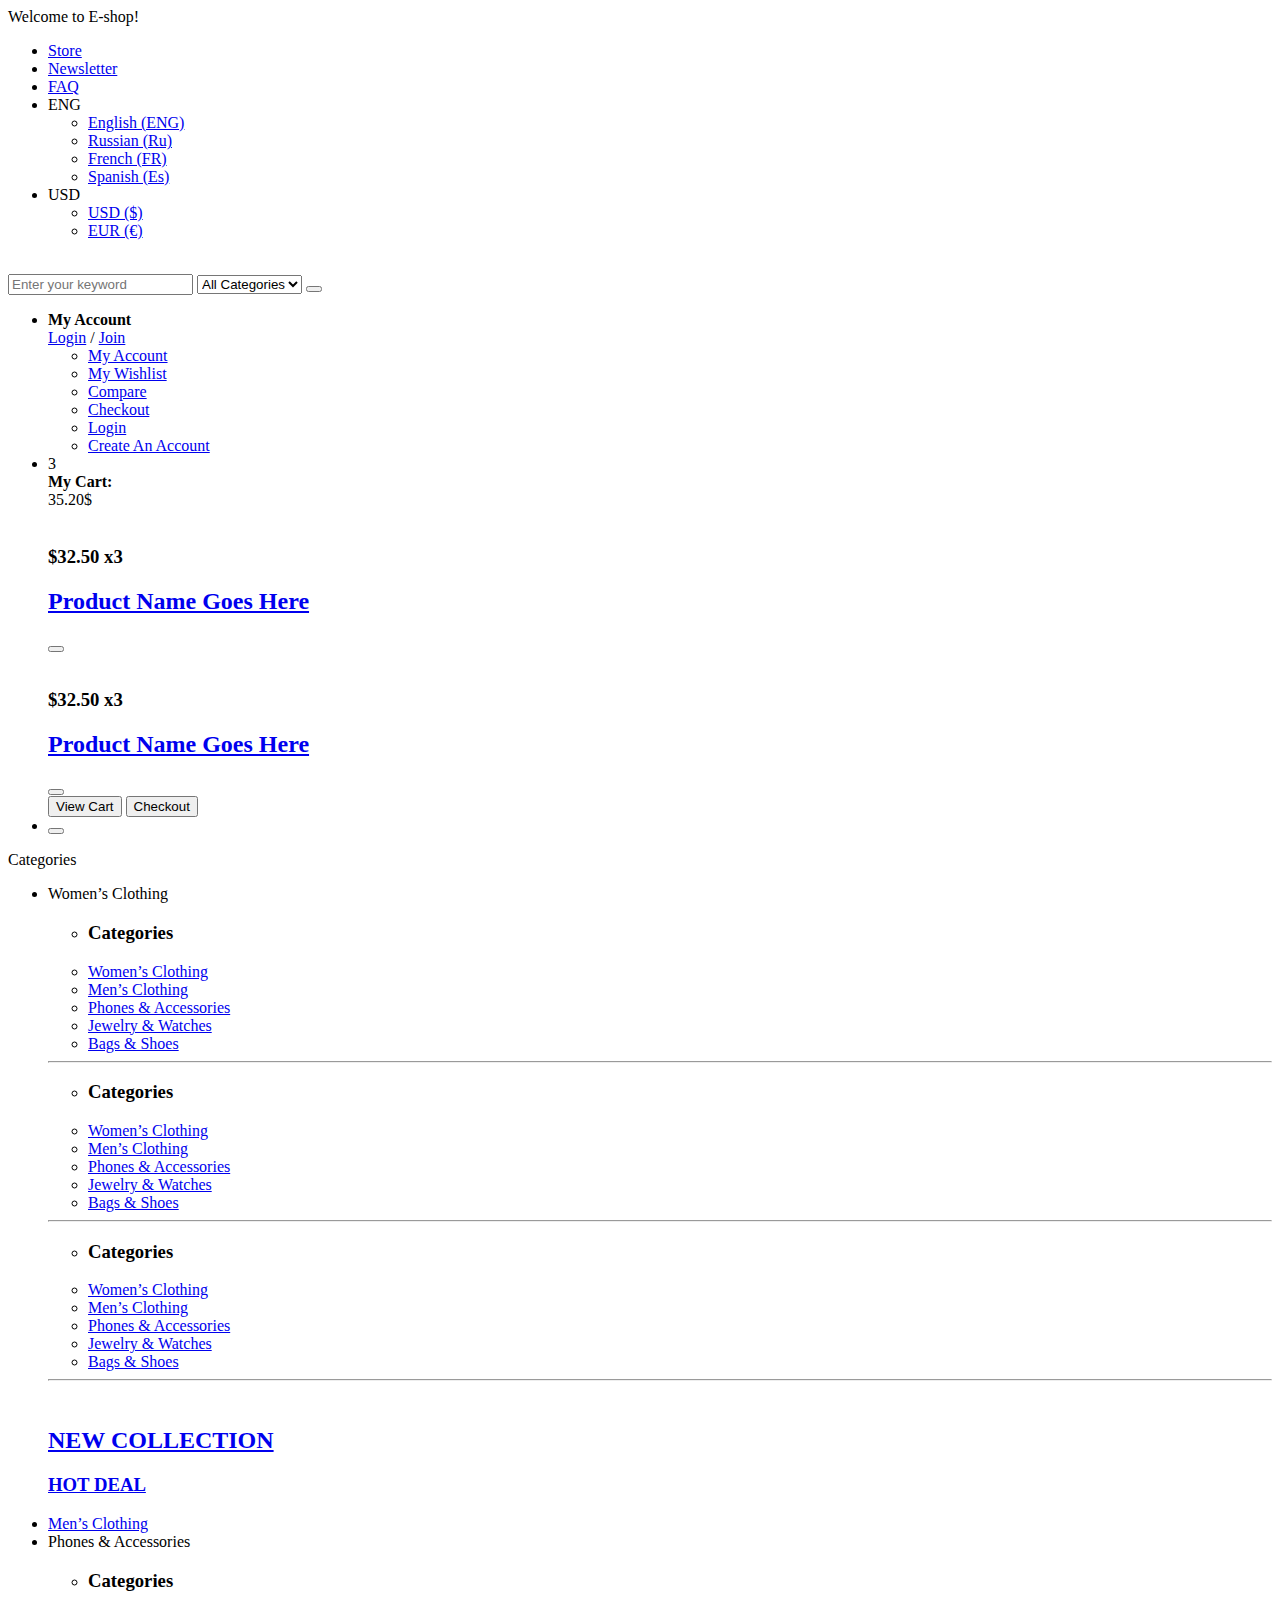
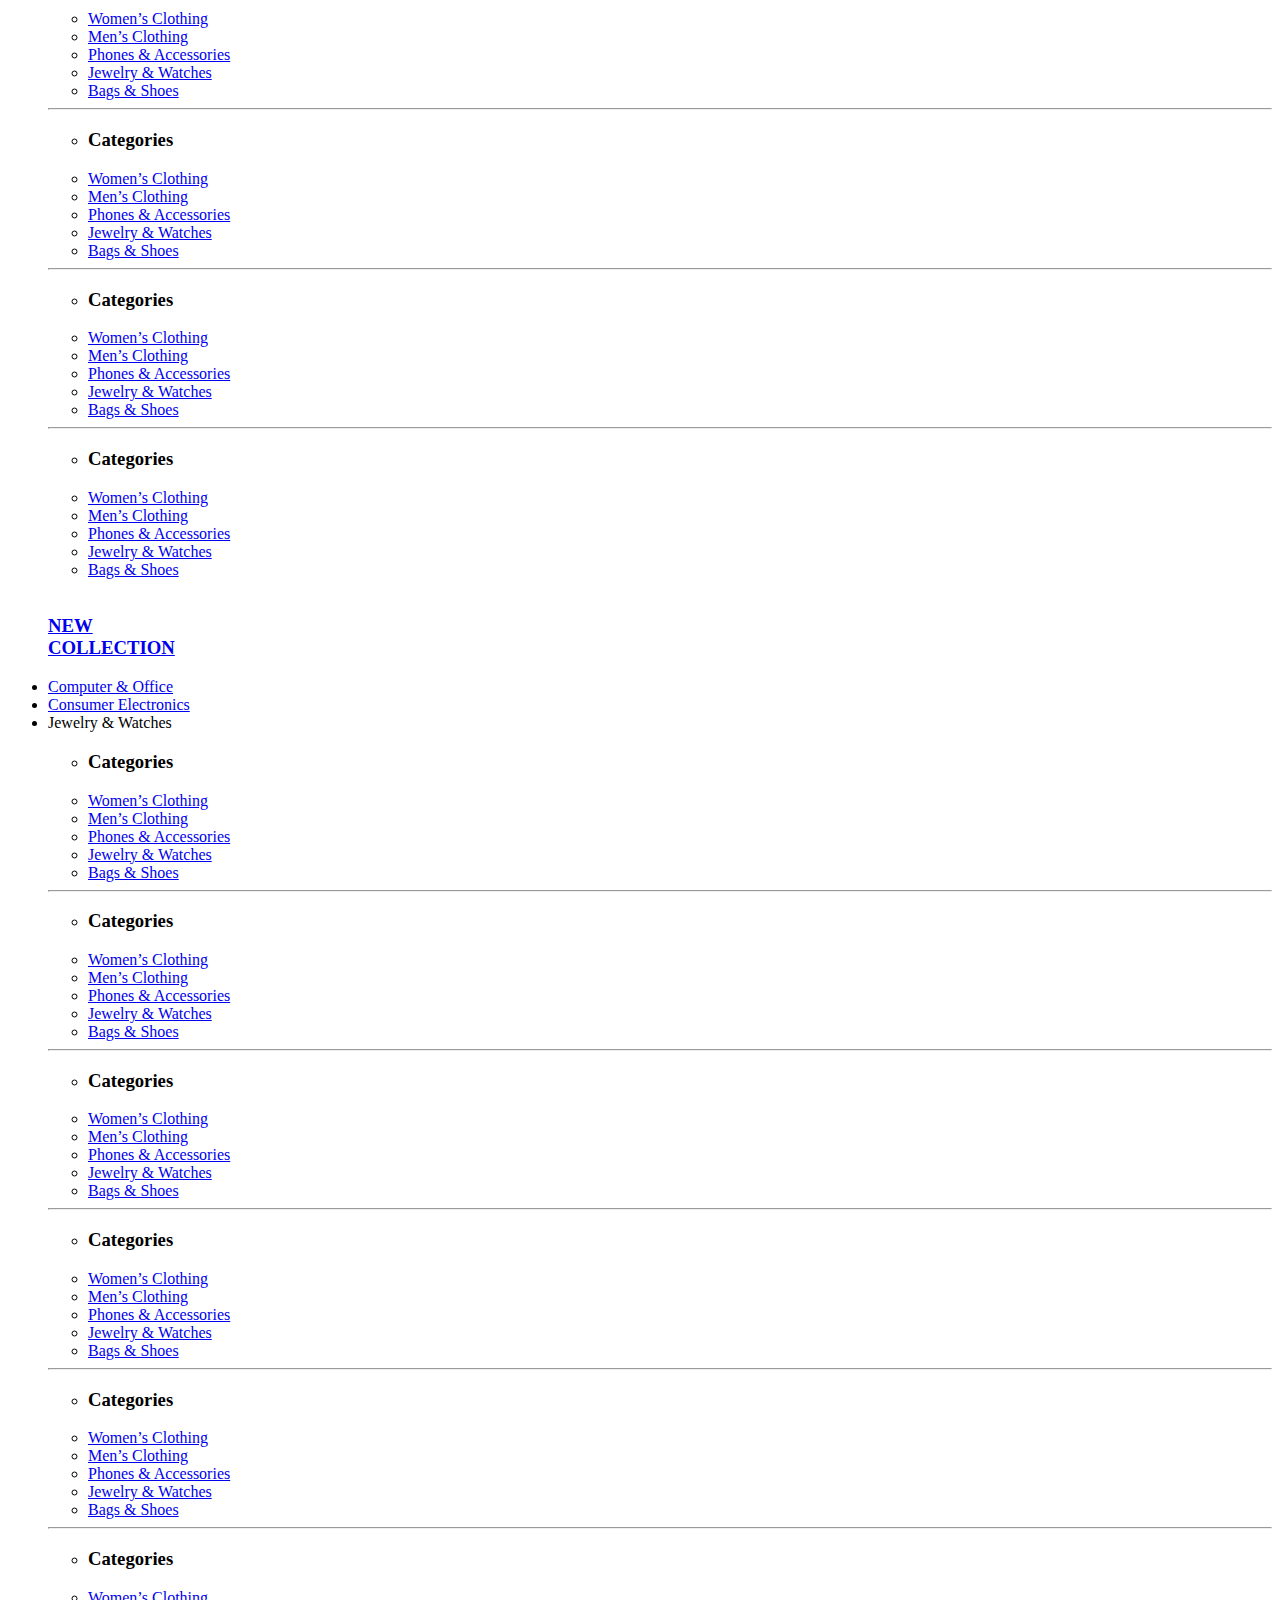
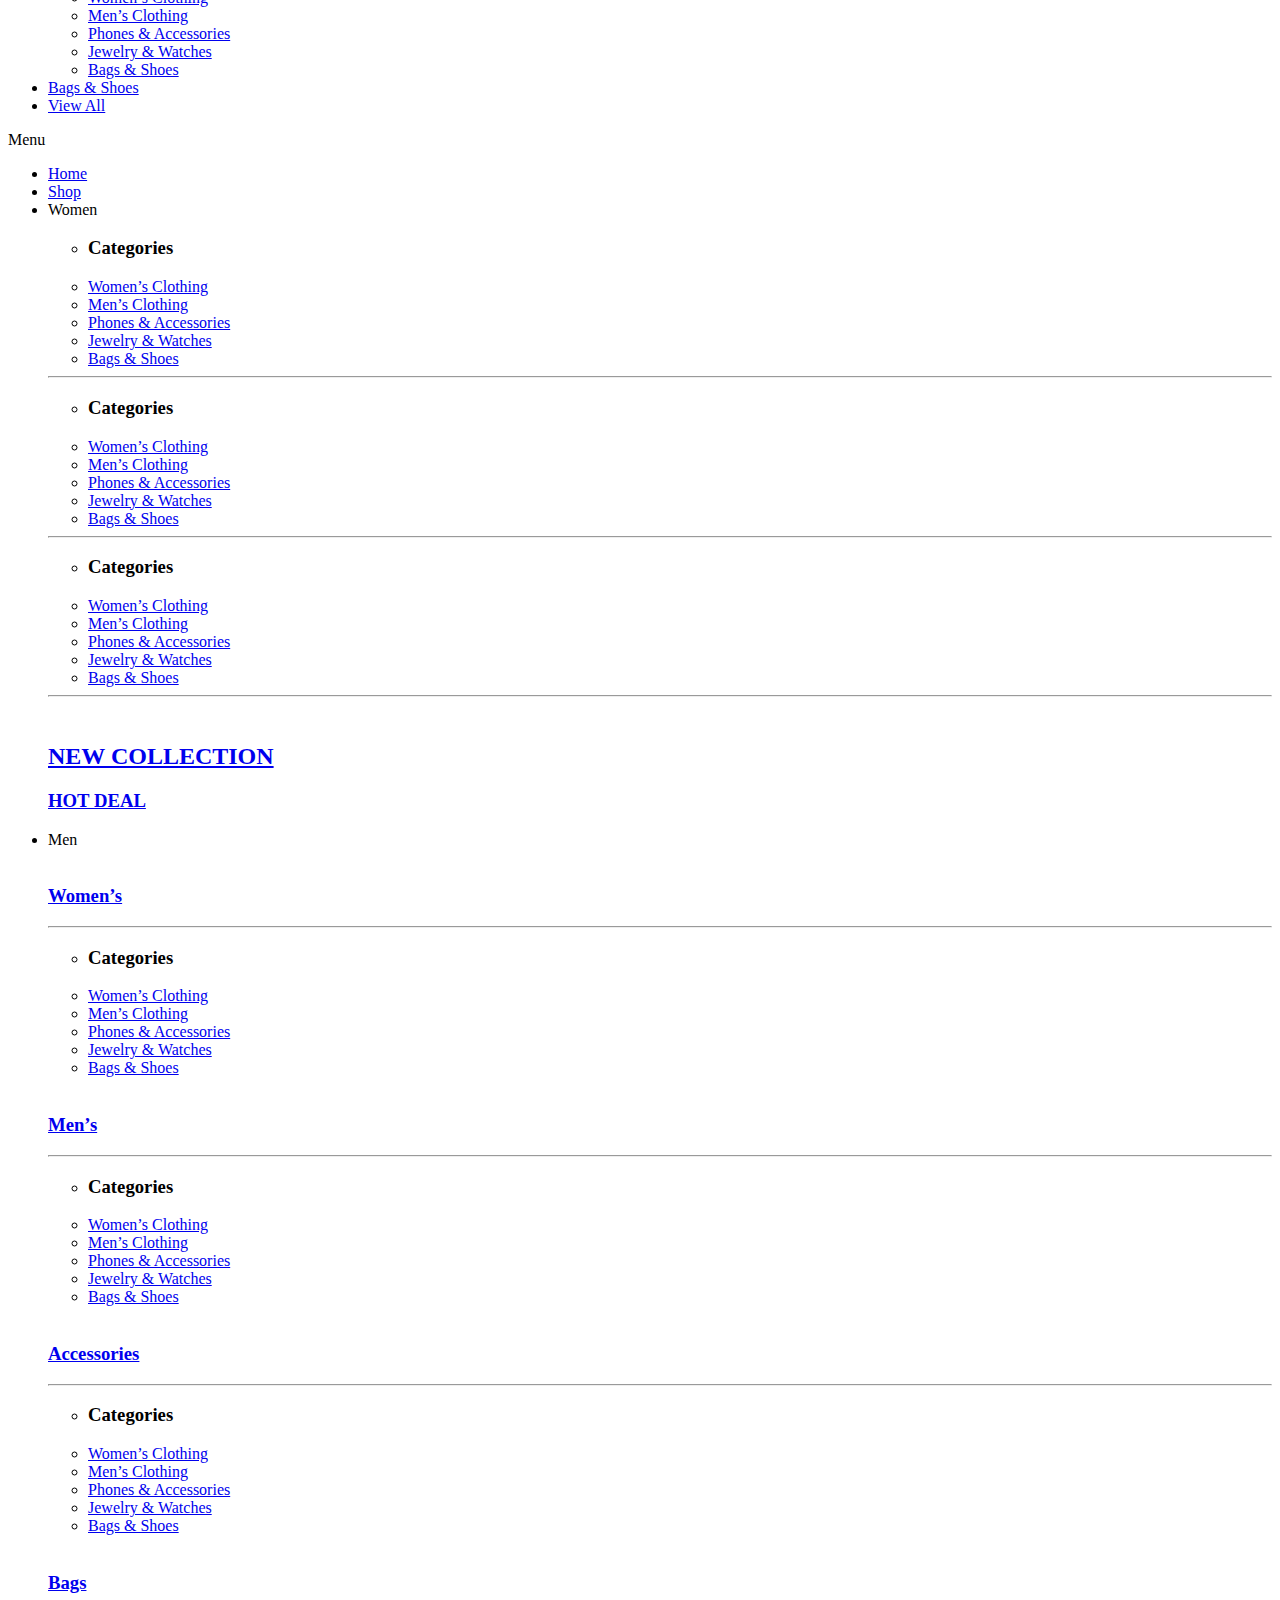
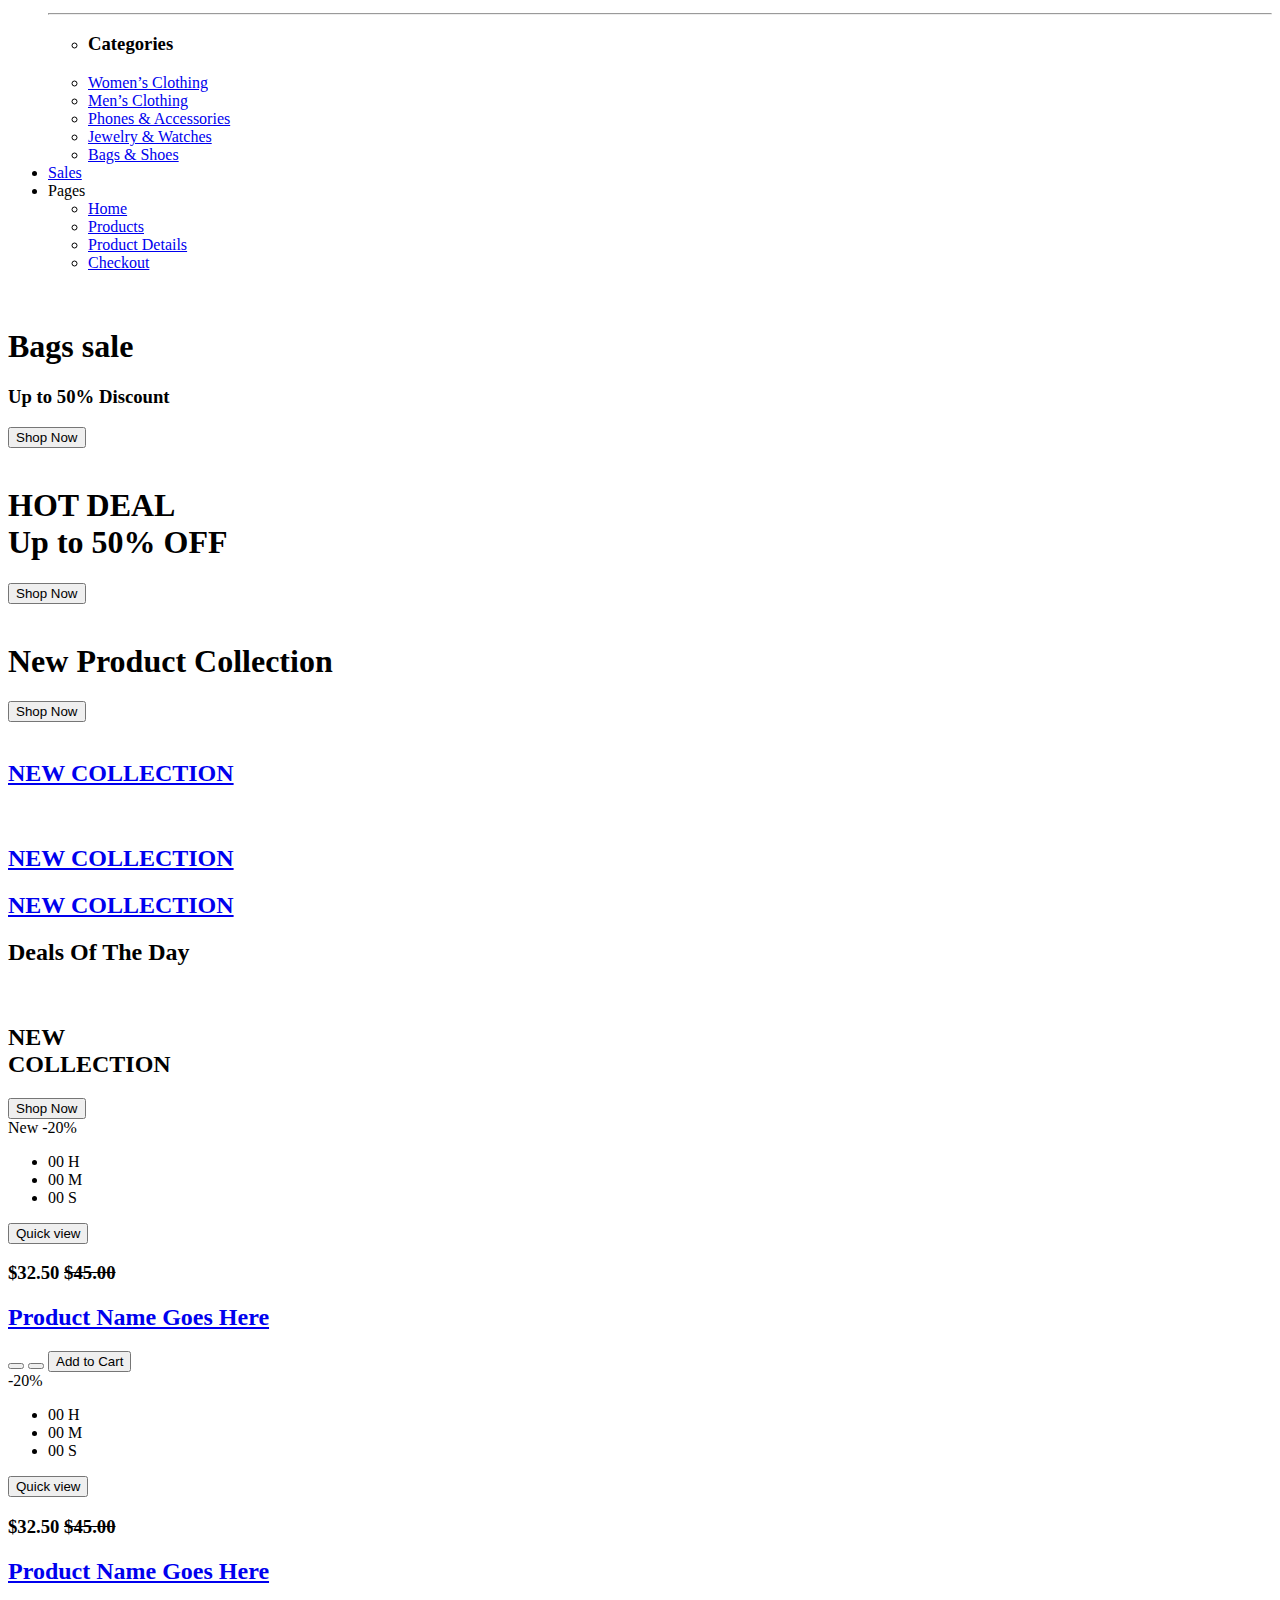
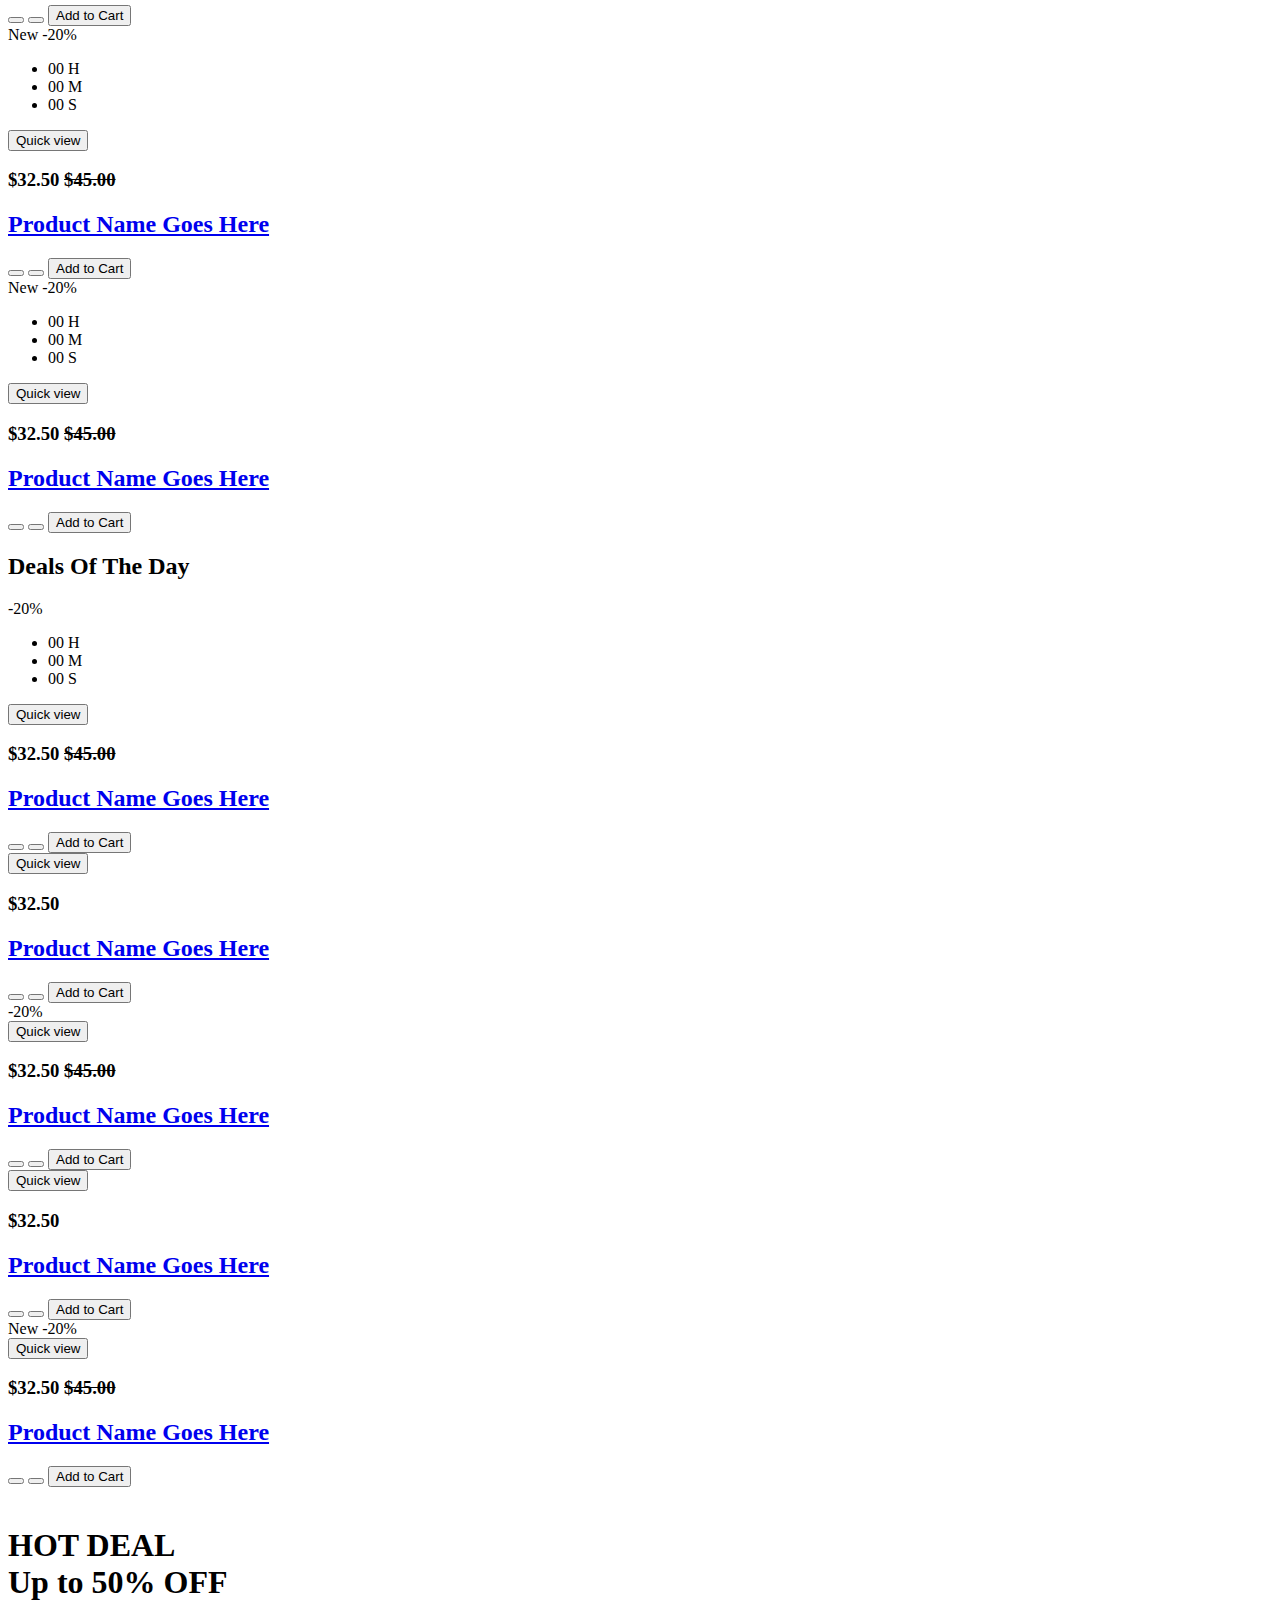
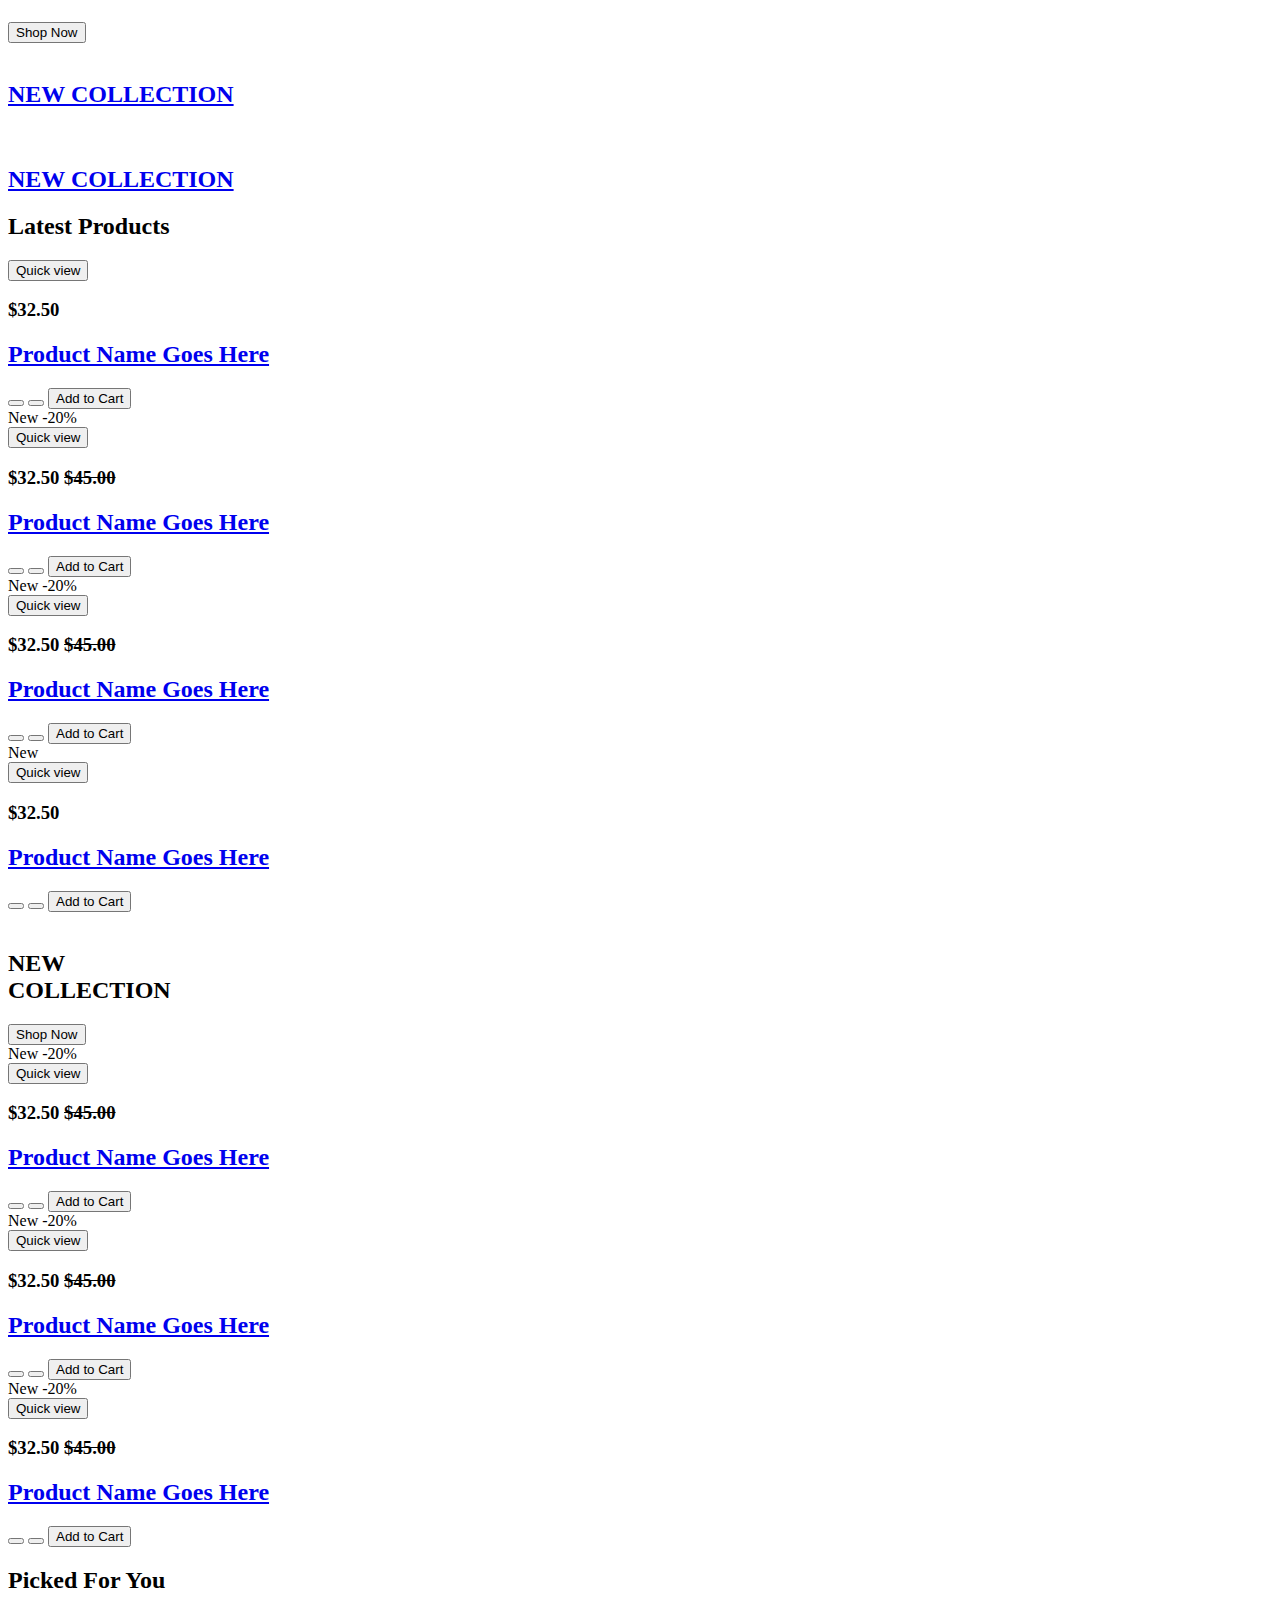
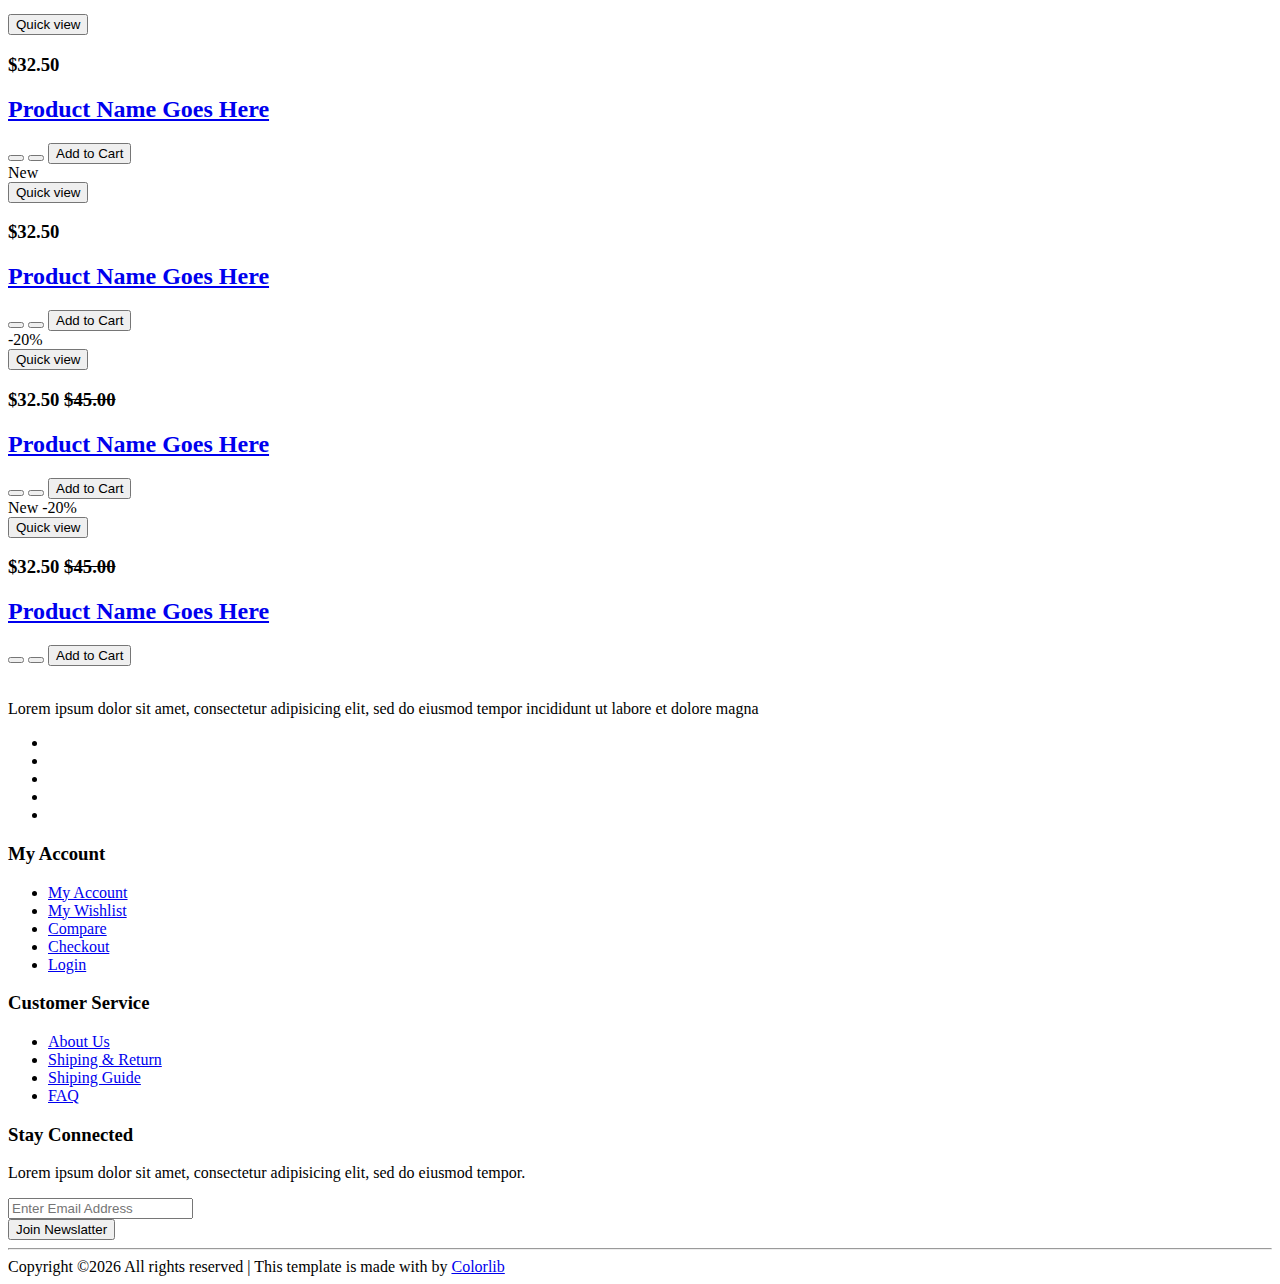
==== commit 8622658e: "working in login" ====
--- a/onliqst/target/classes/templates/index.html
+++ b/onliqst/target/classes/templates/index.html
@@ -1,32 +1,29 @@
 <!DOCTYPE html>
-<html lang="en">
+<html lang="en" xmlns:th="http://www.thymeleaf.org">
 
 <head>
-	<meta charset="utf-8">
-	<meta http-equiv="X-UA-Compatible" content="IE=edge">
-	<meta name="viewport" content="width=device-width, initial-scale=1">
+
 	<!-- The above 3 meta tags *must* come first in the head; any other head content must come *after* these tags -->
-
-	<title>E-SHOP HTML Template</title>
+	<div th:replace="fragments/header :: header"></div>
 
 	<!-- Google font -->
 	<link href="https://fonts.googleapis.com/css?family=Hind:400,700" rel="stylesheet">
 
 	<!-- Bootstrap -->
-	<link type="text/css" rel="stylesheet" href="css/bootstrap.min.css" />
+	<link type="text/css" rel="stylesheet" href="../../webapp/resources/css/bootstrap.min.css" th:href="@{css/bootstrap.min.css}" />
 
 	<!-- Slick -->
-	<link type="text/css" rel="stylesheet" href="css/slick.css" />
-	<link type="text/css" rel="stylesheet" href="css/slick-theme.css" />
+	<link type="text/css" rel="stylesheet" href="../../webapp/resources/css/slick.css" th:href="@{/css/slick.css}"/>
+	<link type="text/css" rel="stylesheet" href="../../webapp/resources/css/slick-theme.css" th:href="@{/css/slick-theme.css}"/>
 
 	<!-- nouislider -->
-	<link type="text/css" rel="stylesheet" href="css/nouislider.min.css" />
+	<link type="text/css" rel="stylesheet" href="../../webapp/resources/css/nouislider.min.css" th:href="@{/css/nouislider.css}" />
 
 	<!-- Font Awesome Icon -->
-	<link rel="stylesheet" href="css/font-awesome.min.css">
+	<link rel="stylesheet" href="../../webapp/resources/css/font-awesome.min.css" th:href="@{/css/font-awesome.min.css}">
 
 	<!-- Custom stlylesheet -->
-	<link type="text/css" rel="stylesheet" href="css/style.css" />
+	<link type="text/css" rel="stylesheet" href="../../webapp/resources/css/style.css" th:href="@{/css/style.css}" />
 
 	<!-- HTML5 shim and Respond.js for IE8 support of HTML5 elements and media queries -->
 	<!-- WARNING: Respond.js doesn't work if you view the page via file:// -->
@@ -80,7 +77,7 @@
 					<!-- Logo -->
 					<div class="header-logo">
 						<a class="logo" href="#">
-							<img src="./img/logo.png" alt="">
+							<img src="../../webapp/resources/img/logo.png" th:src="@{/img/logo.png}" alt="">
 						</a>
 					</div>
 					<!-- /Logo -->
@@ -137,7 +134,7 @@
 									<div class="shopping-cart-list">
 										<div class="product product-widget">
 											<div class="product-thumb">
-												<img src="./img/thumb-product01.jpg" alt="">
+												<img src="../../webapp/resources/img/thumb-product01.jpg" th:src="@{/img/thumb-product01.jpg}" alt="">
 											</div>
 											<div class="product-body">
 												<h3 class="product-price">$32.50 <span class="qty">x3</span></h3>
@@ -147,7 +144,7 @@
 										</div>
 										<div class="product product-widget">
 											<div class="product-thumb">
-												<img src="./img/thumb-product01.jpg" alt="">
+												<img src="../../webapp/resources/img/thumb-product01.jpg"  th:src="@{/img/thumb-product01.jpg}" alt="">
 											</div>
 											<div class="product-body">
 												<h3 class="product-price">$32.50 <span class="qty">x3</span></h3>
@@ -232,7 +229,7 @@
 									<div class="col-md-12">
 										<hr>
 										<a class="banner banner-1" href="#">
-											<img src="./img/banner05.jpg" alt="">
+											<img src="../../webapp/resources/img/banner05.jpg" th:src="@{/img/banner05.jpg}" alt="">
 											<div class="banner-caption text-center">
 												<h2 class="white-color">NEW COLLECTION</h2>
 												<h3 class="white-color font-weak">HOT DEAL</h3>
@@ -291,7 +288,7 @@
 									</div>
 									<div class="col-md-4 hidden-sm hidden-xs">
 										<a class="banner banner-2" href="#">
-											<img src="./img/banner04.jpg" alt="">
+											<img src="../../webapp/resources/img/banner04.jpg" th:src="@{/img/banner04.jpg}" alt="">
 											<div class="banner-caption">
 												<h3 class="white-color">NEW<br>COLLECTION</h3>
 											</div>
@@ -429,7 +426,7 @@
 									<div class="col-md-12">
 										<hr>
 										<a class="banner banner-1" href="#">
-											<img src="./img/banner05.jpg" alt="">
+											<img src="../../webapp/resources/img/banner05.jpg" th:src="@{/img/banner05.jpg}" alt="">
 											<div class="banner-caption text-center">
 												<h2 class="white-color">NEW COLLECTION</h2>
 												<h3 class="white-color font-weak">HOT DEAL</h3>
@@ -445,7 +442,7 @@
 									<div class="col-md-3">
 										<div class="hidden-sm hidden-xs">
 											<a class="banner banner-1" href="#">
-												<img src="./img/banner06.jpg" alt="">
+												<img src="../../webapp/resources/img/banner06.jpg" th:src="@{/img/banner06.jpg}" alt="">
 												<div class="banner-caption text-center">
 													<h3 class="white-color text-uppercase">Women’s</h3>
 												</div>
@@ -465,7 +462,7 @@
 									<div class="col-md-3">
 										<div class="hidden-sm hidden-xs">
 											<a class="banner banner-1" href="#">
-												<img src="./img/banner07.jpg" alt="">
+												<img src="../../webapp/resources/img/banner07.jpg" th:src="@{/img/banner07.jpg}" alt="">
 												<div class="banner-caption text-center">
 													<h3 class="white-color text-uppercase">Men’s</h3>
 												</div>
@@ -485,7 +482,7 @@
 									<div class="col-md-3">
 										<div class="hidden-sm hidden-xs">
 											<a class="banner banner-1" href="#">
-												<img src="./img/banner08.jpg" alt="">
+												<img src="../../webapp/resources/img/banner08.jpg" th:src="@{/img/banner08.jpg}" alt="">
 												<div class="banner-caption text-center">
 													<h3 class="white-color text-uppercase">Accessories</h3>
 												</div>
@@ -505,7 +502,7 @@
 									<div class="col-md-3">
 										<div class="hidden-sm hidden-xs">
 											<a class="banner banner-1" href="#">
-												<img src="./img/banner09.jpg" alt="">
+												<img src="../../webapp/resources/img/banner09.jpg" th:src="@{/img/banner09.jpg}" alt="">
 												<div class="banner-caption text-center">
 													<h3 class="white-color text-uppercase">Bags</h3>
 												</div>
@@ -553,7 +550,7 @@
 				<div id="home-slick">
 					<!-- banner -->
 					<div class="banner banner-1">
-						<img src="./img/banner01.jpg" alt="">
+						<img src="../../webapp/resources/img/banner01.jpg" th:src="@{/img/banner01.jpg}" alt="">
 						<div class="banner-caption text-center">
 							<h1>Bags sale</h1>
 							<h3 class="white-color font-weak">Up to 50% Discount</h3>
@@ -564,7 +561,7 @@
 
 					<!-- banner -->
 					<div class="banner banner-1">
-						<img src="./img/banner02.jpg" alt="">
+						<img src="../../webapp/resources/img/banner02.jpg" th:src="@{/img/banner02.jpg}" alt="">
 						<div class="banner-caption">
 							<h1 class="primary-color">HOT DEAL<br><span class="white-color font-weak">Up to 50% OFF</span></h1>
 							<button class="primary-btn">Shop Now</button>
@@ -574,7 +571,7 @@
 
 					<!-- banner -->
 					<div class="banner banner-1">
-						<img src="./img/banner03.jpg" alt="">
+						<img src="../../webapp/resources/img/banner03.jpg" th:src="@{/img/banner04.jpg}" alt="">
 						<div class="banner-caption">
 							<h1 class="white-color">New Product <span>Collection</span></h1>
 							<button class="primary-btn">Shop Now</button>
@@ -599,7 +596,7 @@
 				<!-- banner -->
 				<div class="col-md-4 col-sm-6">
 					<a class="banner banner-1" href="#">
-						<img src="./img/banner10.jpg" alt="">
+						<img src="../../webapp/resources/img/banner10.jpg" th:src="@{/img/banner10.jpg}" alt="">
 						<div class="banner-caption text-center">
 							<h2 class="white-color">NEW COLLECTION</h2>
 						</div>
@@ -610,7 +607,7 @@
 				<!-- banner -->
 				<div class="col-md-4 col-sm-6">
 					<a class="banner banner-1" href="#">
-						<img src="./img/banner11.jpg" alt="">
+						<img src="../../webapp/resources/img/banner11.jpg" th:src="@{/img/banner11.jpg}" alt="">
 						<div class="banner-caption text-center">
 							<h2 class="white-color">NEW COLLECTION</h2>
 						</div>
@@ -621,7 +618,7 @@
 				<!-- banner -->
 				<div class="col-md-4 col-md-offset-0 col-sm-6 col-sm-offset-3">
 					<a class="banner banner-1" href="#">
-						<img src="./img/banner12.jpg" alt="">
+						<link src="../../webapp/resources/img/banner12.jpg" th:src="@{/img/banner12.jpg}" alt="">
 						<div class="banner-caption text-center">
 							<h2 class="white-color">NEW COLLECTION</h2>
 						</div>
@@ -656,7 +653,7 @@
 				<!-- banner -->
 				<div class="col-md-3 col-sm-6 col-xs-6">
 					<div class="banner banner-2">
-						<img src="./img/banner14.jpg" alt="">
+						<img src="../../webapp/resources/img/banner14.jpg" th:src="@{/img/banner14.jpg}" alt="">
 						<div class="banner-caption">
 							<h2 class="white-color">NEW<br>COLLECTION</h2>
 							<button class="primary-btn">Shop Now</button>
@@ -682,7 +679,7 @@
 										<li><span>00 S</span></li>
 									</ul>
 									<button class="main-btn quick-view"><i class="fa fa-search-plus"></i> Quick view</button>
-									<img src="./img/product01.jpg" alt="">
+									<img src="../../webapp/resources/img/product01.jpg" th:src="@{/img/product01.jpg}"  alt="">
 								</div>
 								<div class="product-body">
 									<h3 class="product-price">$32.50 <del class="product-old-price">$45.00</del></h3>
@@ -715,7 +712,7 @@
 										<li><span>00 S</span></li>
 									</ul>
 									<button class="main-btn quick-view"><i class="fa fa-search-plus"></i> Quick view</button>
-									<img src="./img/product07.jpg" alt="">
+									<img src="../../webapp/resources/img/product07.jpg" th:src="@{/img/product07.jpg}" alt="">
 								</div>
 								<div class="product-body">
 									<h3 class="product-price">$32.50 <del class="product-old-price">$45.00</del></h3>
@@ -749,7 +746,7 @@
 										<li><span>00 S</span></li>
 									</ul>
 									<button class="main-btn quick-view"><i class="fa fa-search-plus"></i> Quick view</button>
-									<img src="./img/product06.jpg" alt="">
+									<img src="../../webapp/resources/img/product06.jpg" th:src="@{/img/product06.jpg}" alt="">
 								</div>
 								<div class="product-body">
 									<h3 class="product-price">$32.50 <del class="product-old-price">$45.00</del></h3>
@@ -783,7 +780,7 @@
 										<li><span>00 S</span></li>
 									</ul>
 									<button class="main-btn quick-view"><i class="fa fa-search-plus"></i> Quick view</button>
-									<img src="./img/product08.jpg" alt="">
+									<img src="../../webapp/resources/img/product08.jpg" th:src="@{/img/product08.jpg}" alt="">
 								</div>
 								<div class="product-body">
 									<h3 class="product-price">$32.50 <del class="product-old-price">$45.00</del></h3>
@@ -837,7 +834,7 @@
 								<li><span>00 S</span></li>
 							</ul>
 							<button class="main-btn quick-view"><i class="fa fa-search-plus"></i> Quick view</button>
-							<img src="./img/product01.jpg" alt="">
+							<img src="../../webapp/resources/img/product01.jpg" th:src="@{/img/product01.jpg}" alt="">
 						</div>
 						<div class="product-body">
 							<h3 class="product-price">$32.50 <del class="product-old-price">$45.00</del></h3>
@@ -867,7 +864,7 @@
 							<div class="product product-single">
 								<div class="product-thumb">
 									<button class="main-btn quick-view"><i class="fa fa-search-plus"></i> Quick view</button>
-									<img src="./img/product06.jpg" alt="">
+									<img src="../../webapp/resources/img/product06.jpg" th:src="@{/img/product06.jpg}" alt="">
 								</div>
 								<div class="product-body">
 									<h3 class="product-price">$32.50</h3>
@@ -895,7 +892,7 @@
 										<span class="sale">-20%</span>
 									</div>
 									<button class="main-btn quick-view"><i class="fa fa-search-plus"></i> Quick view</button>
-									<img src="./img/product05.jpg" alt="">
+									<img src="../../webapp/resources/img/product05.jpg" th:src="@{/img/product05.jpg}" alt="">
 								</div>
 								<div class="product-body">
 									<h3 class="product-price">$32.50 <del class="product-old-price">$45.00</del></h3>
@@ -920,7 +917,7 @@
 							<div class="product product-single">
 								<div class="product-thumb">
 									<button class="main-btn quick-view"><i class="fa fa-search-plus"></i> Quick view</button>
-									<img src="./img/product04.jpg" alt="">
+									<img src="../../webapp/resources/img/product04.jpg" th:src="@{/img/product04.jpg}" alt="">
 								</div>
 								<div class="product-body">
 									<h3 class="product-price">$32.50</h3>
@@ -949,7 +946,7 @@
 										<span class="sale">-20%</span>
 									</div>
 									<button class="main-btn quick-view"><i class="fa fa-search-plus"></i> Quick view</button>
-									<img src="./img/product03.jpg" alt="">
+									<img src="../../webapp/resources/img/product03.jpg" th:src="@{/img/product03.jpg}" alt="">
 								</div>
 								<div class="product-body">
 									<h3 class="product-price">$32.50 <del class="product-old-price">$45.00</del></h3>
@@ -990,7 +987,7 @@
 				<!-- banner -->
 				<div class="col-md-8">
 					<div class="banner banner-1">
-						<img src="./img/banner13.jpg" alt="">
+						<img src="../../webapp/resources/img/banner13.jpg" th:src="@{/img/banner13.jpg}" alt="">
 						<div class="banner-caption text-center">
 							<h1 class="primary-color">HOT DEAL<br><span class="white-color font-weak">Up to 50% OFF</span></h1>
 							<button class="primary-btn">Shop Now</button>
@@ -1002,7 +999,7 @@
 				<!-- banner -->
 				<div class="col-md-4 col-sm-6">
 					<a class="banner banner-1" href="#">
-						<img src="./img/banner11.jpg" alt="">
+						<img src="../../webapp/resources/img/banner11.jpg" th:src="@{/img/banner11.jpg}" alt="">
 						<div class="banner-caption text-center">
 							<h2 class="white-color">NEW COLLECTION</h2>
 						</div>
@@ -1013,7 +1010,7 @@
 				<!-- banner -->
 				<div class="col-md-4 col-sm-6">
 					<a class="banner banner-1" href="#">
-						<img src="./img/banner12.jpg" alt="">
+						<img src="../../webapp/resources/img/banner12.jpg" th:src="@{/img/banner12.jpg}" alt="">
 						<div class="banner-caption text-center">
 							<h2 class="white-color">NEW COLLECTION</h2>
 						</div>
@@ -1046,7 +1043,7 @@
 					<div class="product product-single">
 						<div class="product-thumb">
 							<button class="main-btn quick-view"><i class="fa fa-search-plus"></i> Quick view</button>
-							<img src="./img/product01.jpg" alt="">
+							<img src="../../webapp/resources/img/product01.jpg" th:src="@{/img/product01.jpg}" alt="">
 						</div>
 						<div class="product-body">
 							<h3 class="product-price">$32.50</h3>
@@ -1077,7 +1074,7 @@
 								<span class="sale">-20%</span>
 							</div>
 							<button class="main-btn quick-view"><i class="fa fa-search-plus"></i> Quick view</button>
-							<img src="./img/product02.jpg" alt="">
+							<img src="../../webapp/resources/img/product02.jpg" th:src="@{/img/product02.jpg}" alt="">
 						</div>
 						<div class="product-body">
 							<h3 class="product-price">$32.50 <del class="product-old-price">$45.00</del></h3>
@@ -1108,7 +1105,7 @@
 								<span class="sale">-20%</span>
 							</div>
 							<button class="main-btn quick-view"><i class="fa fa-search-plus"></i> Quick view</button>
-							<img src="./img/product03.jpg" alt="">
+							<img src="../../webapp/resources/img/product03.jpg" th:src="@{/img/product03.jpg}" alt="">
 						</div>
 						<div class="product-body">
 							<h3 class="product-price">$32.50 <del class="product-old-price">$45.00</del></h3>
@@ -1138,7 +1135,7 @@
 								<span>New</span>
 							</div>
 							<button class="main-btn quick-view"><i class="fa fa-search-plus"></i> Quick view</button>
-							<img src="./img/product04.jpg" alt="">
+							<img src="../../webapp/resources/img/product04.jpg" th:src="@{/img/product04.jpg}" alt="">
 						</div>
 						<div class="product-body">
 							<h3 class="product-price">$32.50</h3>
@@ -1167,7 +1164,7 @@
 				<!-- banner -->
 				<div class="col-md-3 col-sm-6 col-xs-6">
 					<div class="banner banner-2">
-						<img src="./img/banner15.jpg" alt="">
+						<img src="../../webapp/resources/img/banner15.jpg" th:src="@{/img/banner15.jpg}" alt="">
 						<div class="banner-caption">
 							<h2 class="white-color">NEW<br>COLLECTION</h2>
 							<button class="primary-btn">Shop Now</button>
@@ -1185,7 +1182,7 @@
 								<span class="sale">-20%</span>
 							</div>
 							<button class="main-btn quick-view"><i class="fa fa-search-plus"></i> Quick view</button>
-							<img src="./img/product07.jpg" alt="">
+							<img src="../../webapp/resources/img/product07.jpg" th:src="@{/img/product07.jpg}" alt="">
 						</div>
 						<div class="product-body">
 							<h3 class="product-price">$32.50 <del class="product-old-price">$45.00</del></h3>
@@ -1216,7 +1213,7 @@
 								<span class="sale">-20%</span>
 							</div>
 							<button class="main-btn quick-view"><i class="fa fa-search-plus"></i> Quick view</button>
-							<img src="./img/product06.jpg" alt="">
+							<img src="../../webapp/resources/img/product06.jpg" th:src="@{/img/product06.jpg}" alt="">
 						</div>
 						<div class="product-body">
 							<h3 class="product-price">$32.50 <del class="product-old-price">$45.00</del></h3>
@@ -1247,7 +1244,7 @@
 								<span class="sale">-20%</span>
 							</div>
 							<button class="main-btn quick-view"><i class="fa fa-search-plus"></i> Quick view</button>
-							<img src="./img/product05.jpg" alt="">
+							<img src="../../webapp/resources/img/product05.jpg" th:src="@{/img/product05.jpg}" alt="">
 						</div>
 						<div class="product-body">
 							<h3 class="product-price">$32.50 <del class="product-old-price">$45.00</del></h3>
@@ -1286,7 +1283,7 @@
 					<div class="product product-single">
 						<div class="product-thumb">
 							<button class="main-btn quick-view"><i class="fa fa-search-plus"></i> Quick view</button>
-							<img src="./img/product04.jpg" alt="">
+							<img src="../../webapp/resources/img/product04.jpg" th:src="@{/img/product04.jpg}" alt="">
 						</div>
 						<div class="product-body">
 							<h3 class="product-price">$32.50</h3>
@@ -1316,7 +1313,7 @@
 								<span>New</span>
 							</div>
 							<button class="main-btn quick-view"><i class="fa fa-search-plus"></i> Quick view</button>
-							<img src="./img/product03.jpg" alt="">
+							<img src="../../webapp/resources/img/product03.jpg" th:src="@{/img/product03.jpg}" alt="">
 						</div>
 						<div class="product-body">
 							<h3 class="product-price">$32.50</h3>
@@ -1346,7 +1343,7 @@
 								<span class="sale">-20%</span>
 							</div>
 							<button class="main-btn quick-view"><i class="fa fa-search-plus"></i> Quick view</button>
-							<img src="./img/product02.jpg" alt="">
+							<img src="../../webapp/resources/img/product02.jpg" th:src="@{/img/product02.jpg}" alt="">
 						</div>
 						<div class="product-body">
 							<h3 class="product-price">$32.50 <del class="product-old-price">$45.00</del></h3>
@@ -1377,7 +1374,7 @@
 								<span class="sale">-20%</span>
 							</div>
 							<button class="main-btn quick-view"><i class="fa fa-search-plus"></i> Quick view</button>
-							<img src="./img/product01.jpg" alt="">
+							<img src="../../webapp/resources/img/product01.jpg" th:src="@{/img/product01.jpg}" alt="">
 						</div>
 						<div class="product-body">
 							<h3 class="product-price">$32.50 <del class="product-old-price">$45.00</del></h3>
@@ -1417,7 +1414,7 @@
 						<!-- footer logo -->
 						<div class="footer-logo">
 							<a class="logo" href="#">
-		            <img src="./img/logo.png" alt="">
+		            <img src="../../webapp/resources/img/logo.png" alt="">
 		          </a>
 						</div>
 						<!-- /footer logo -->
@@ -1504,12 +1501,7 @@
 	<!-- /FOOTER -->
 
 	<!-- jQuery Plugins -->
-	<script src="js/jquery.min.js"></script>
-	<script src="js/bootstrap.min.js"></script>
-	<script src="js/slick.min.js"></script>
-	<script src="js/nouislider.min.js"></script>
-	<script src="js/jquery.zoom.min.js"></script>
-	<script src="js/main.js"></script>
+
 
 </body>
 
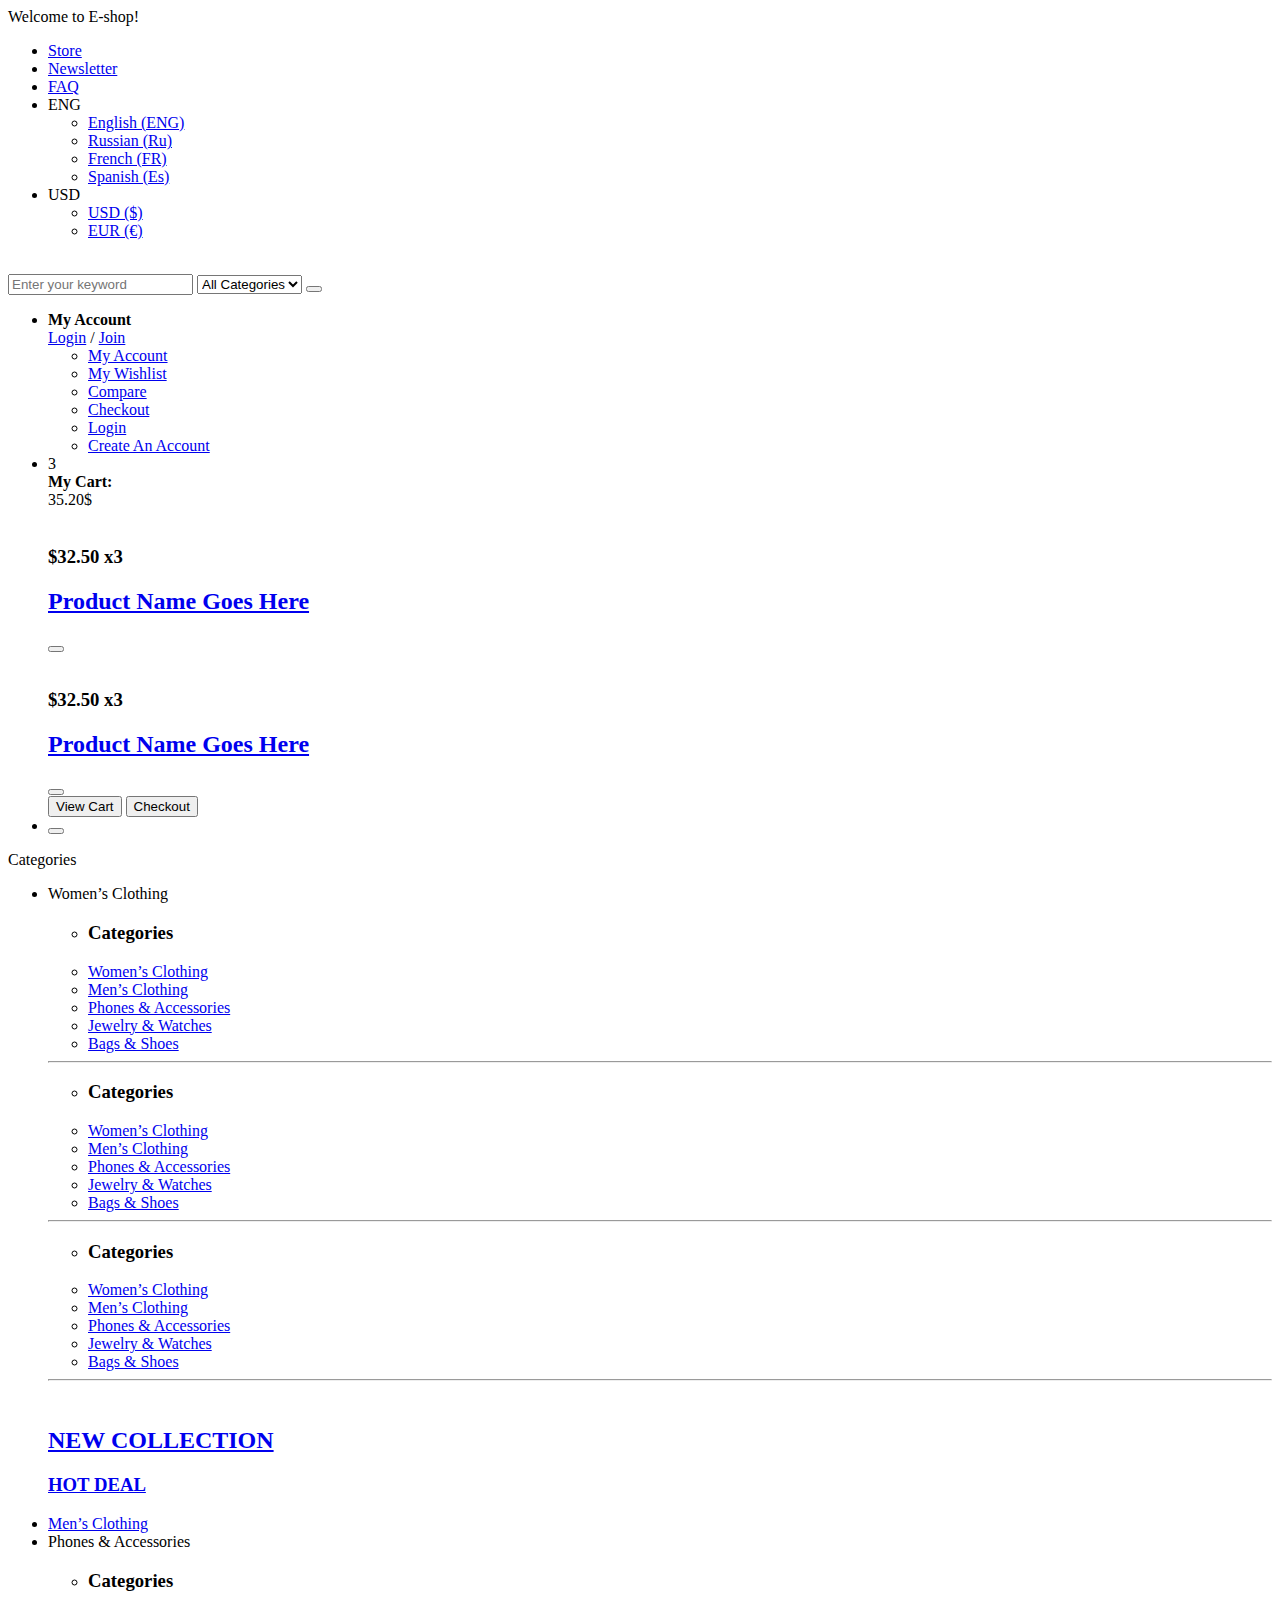
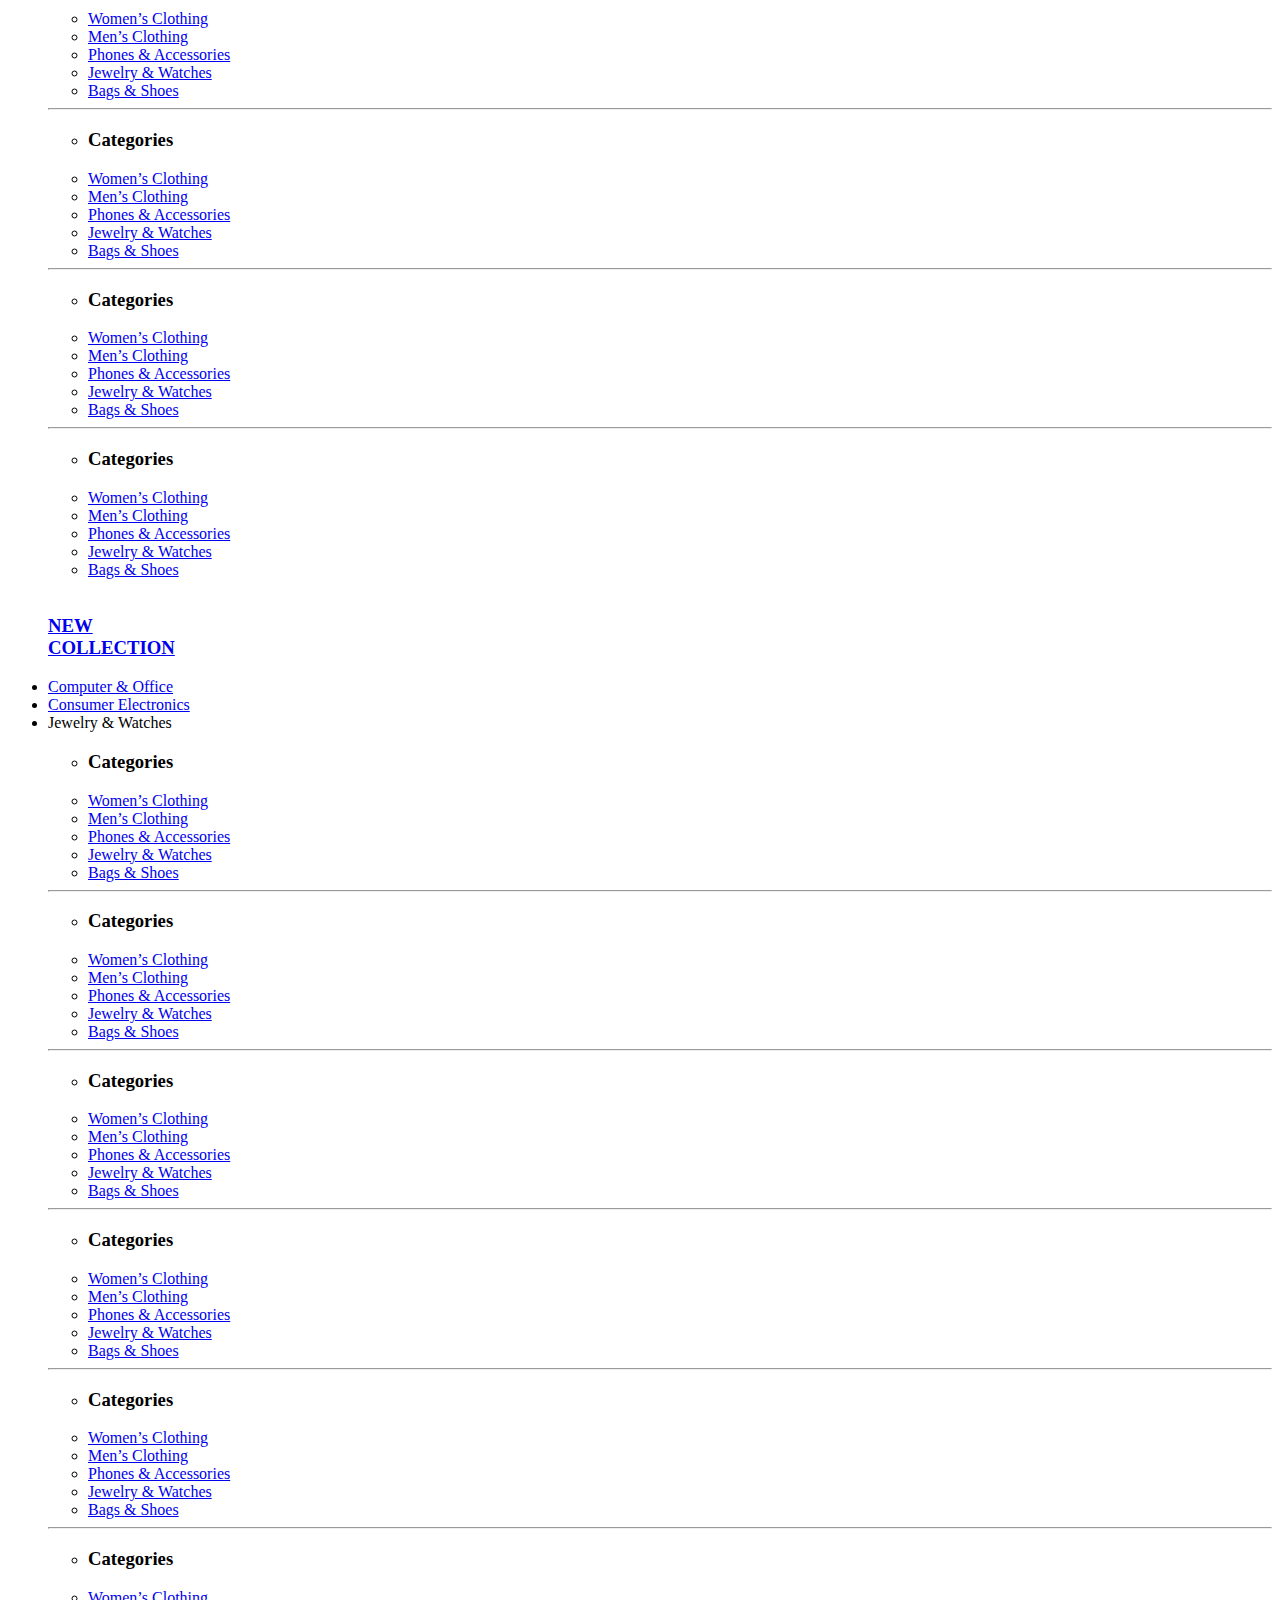
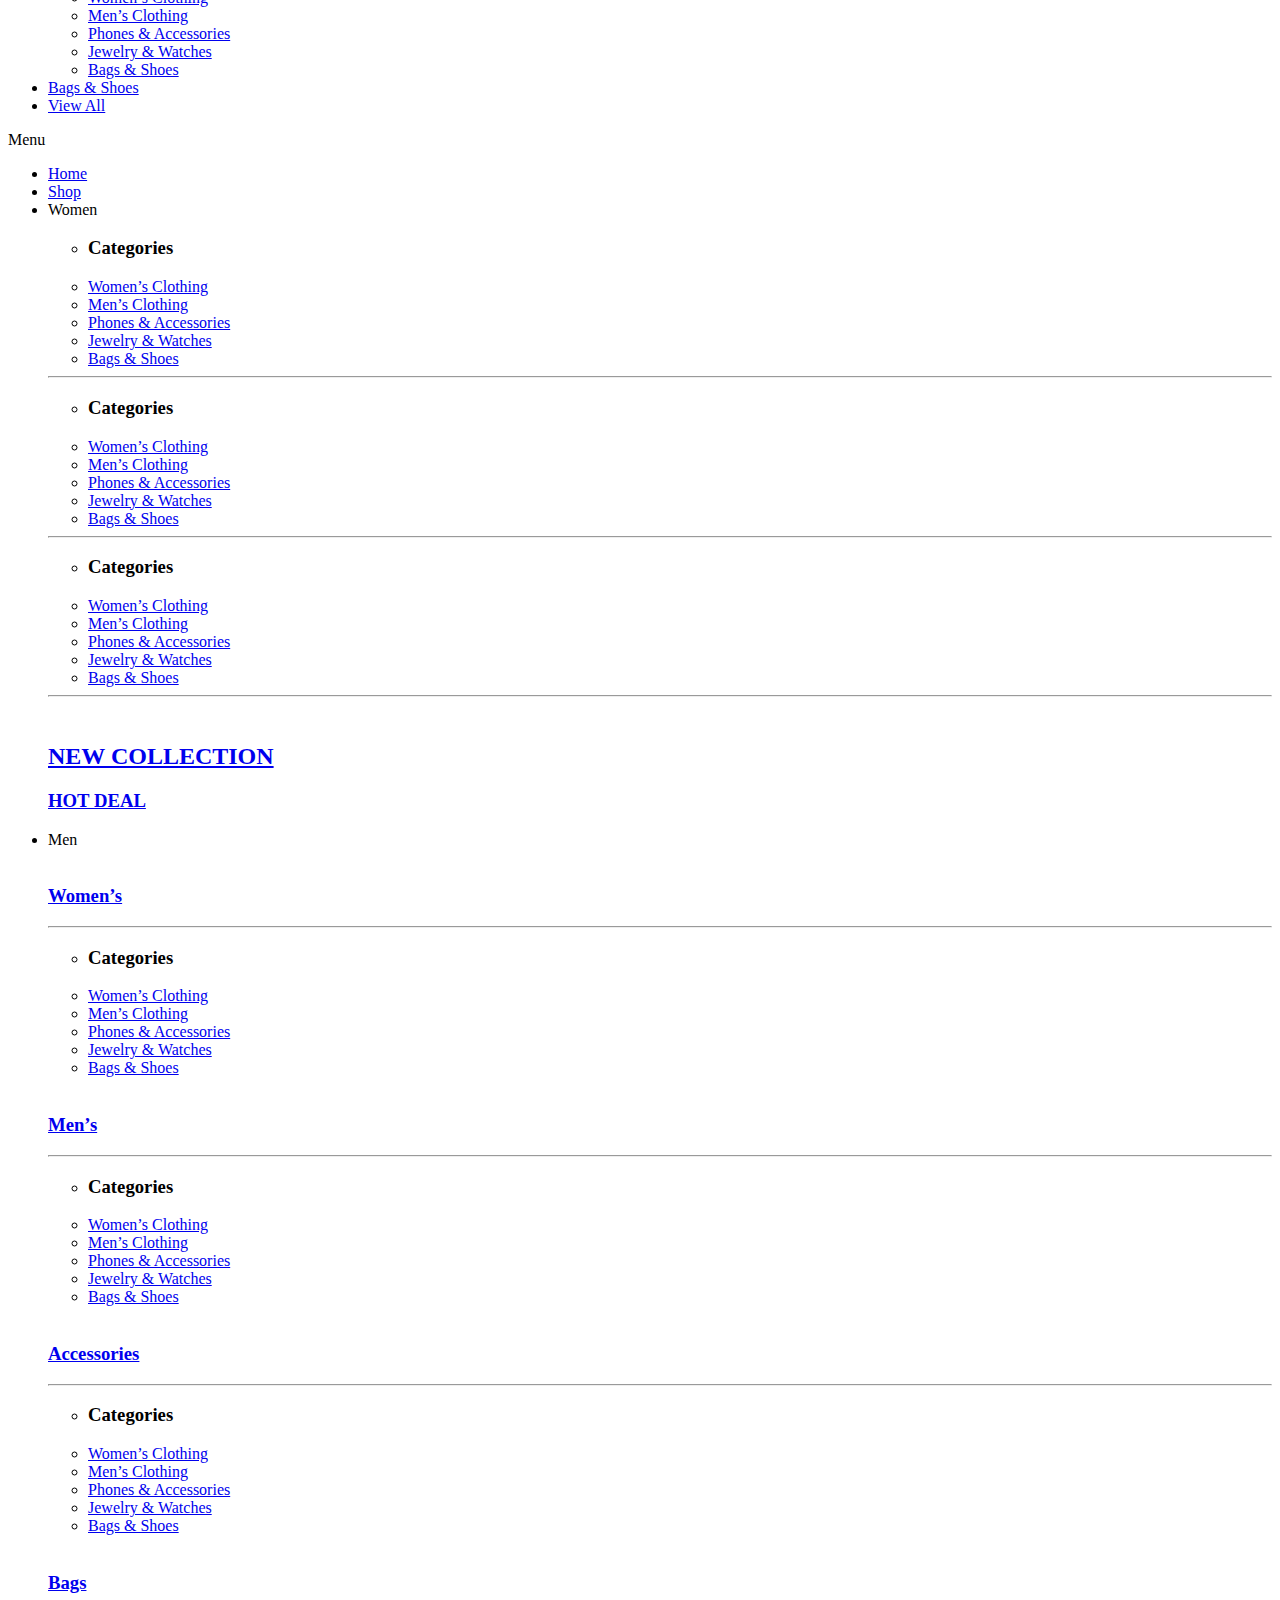
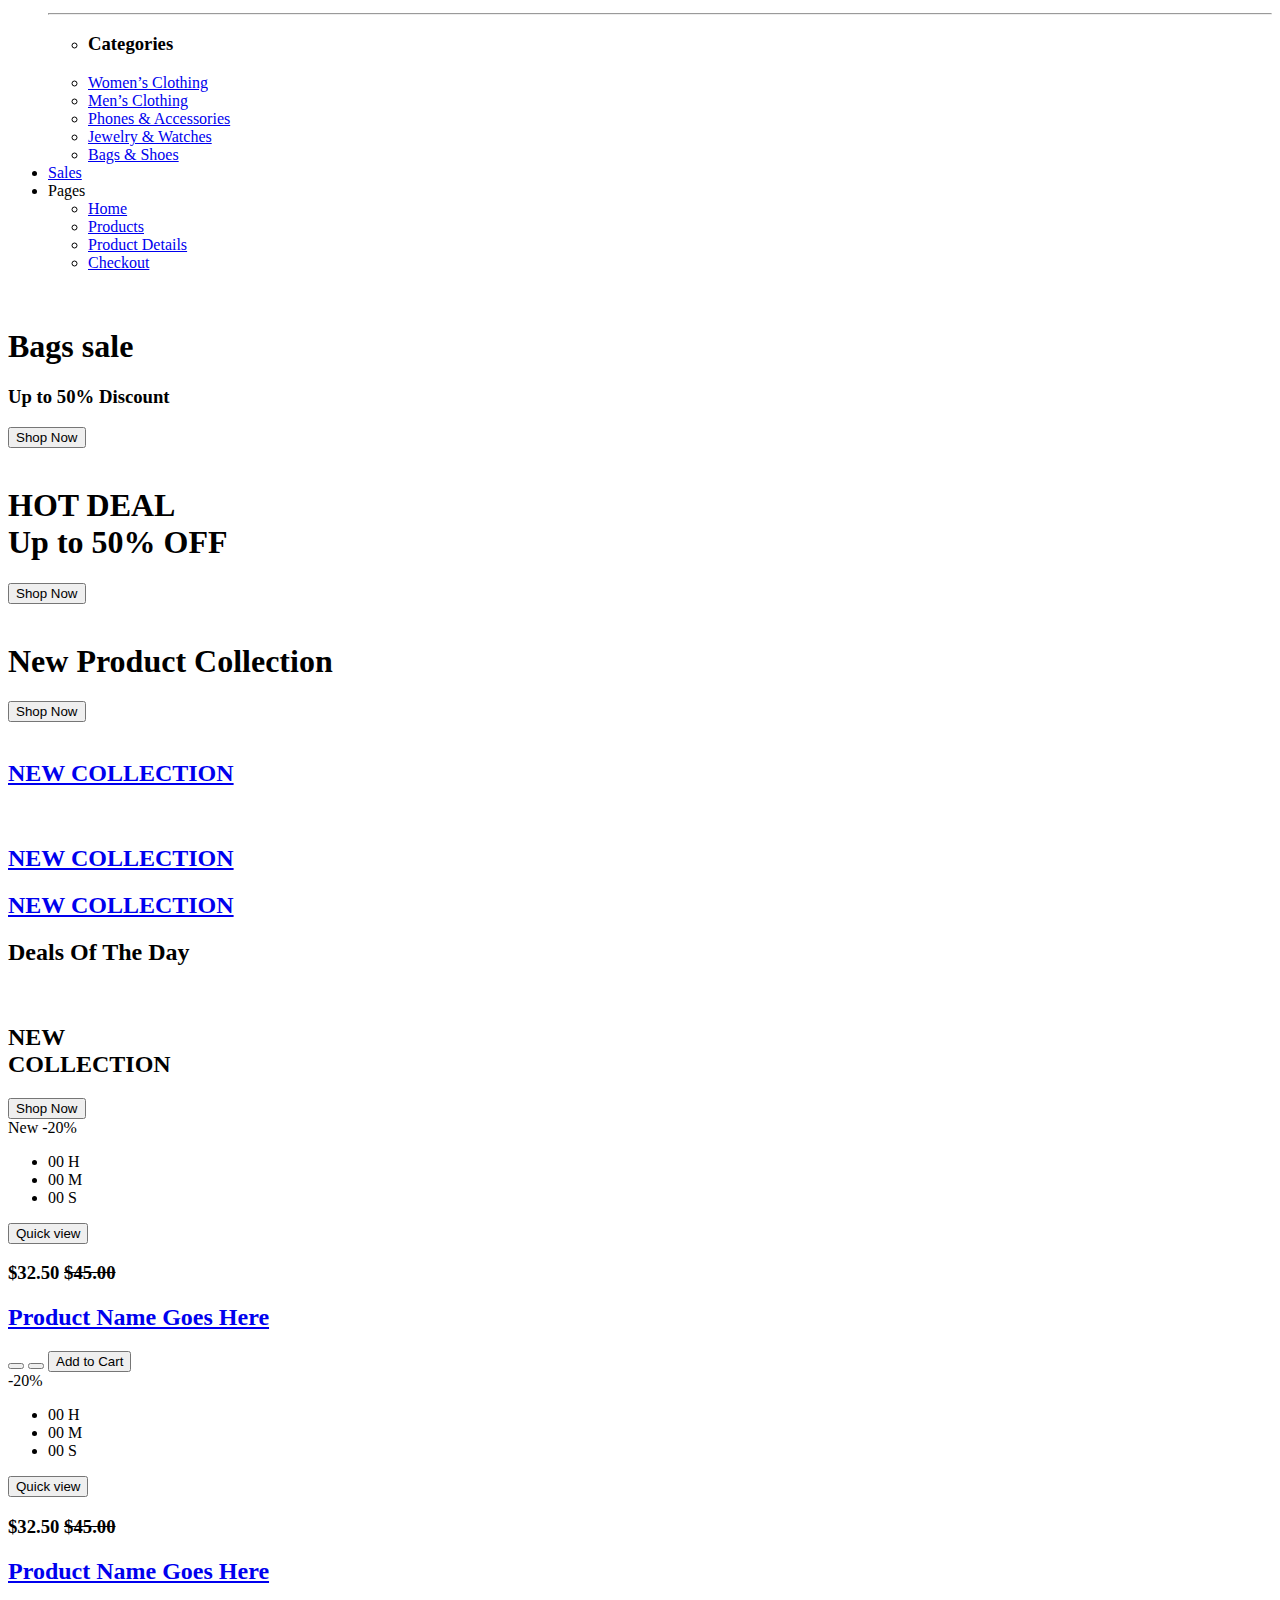
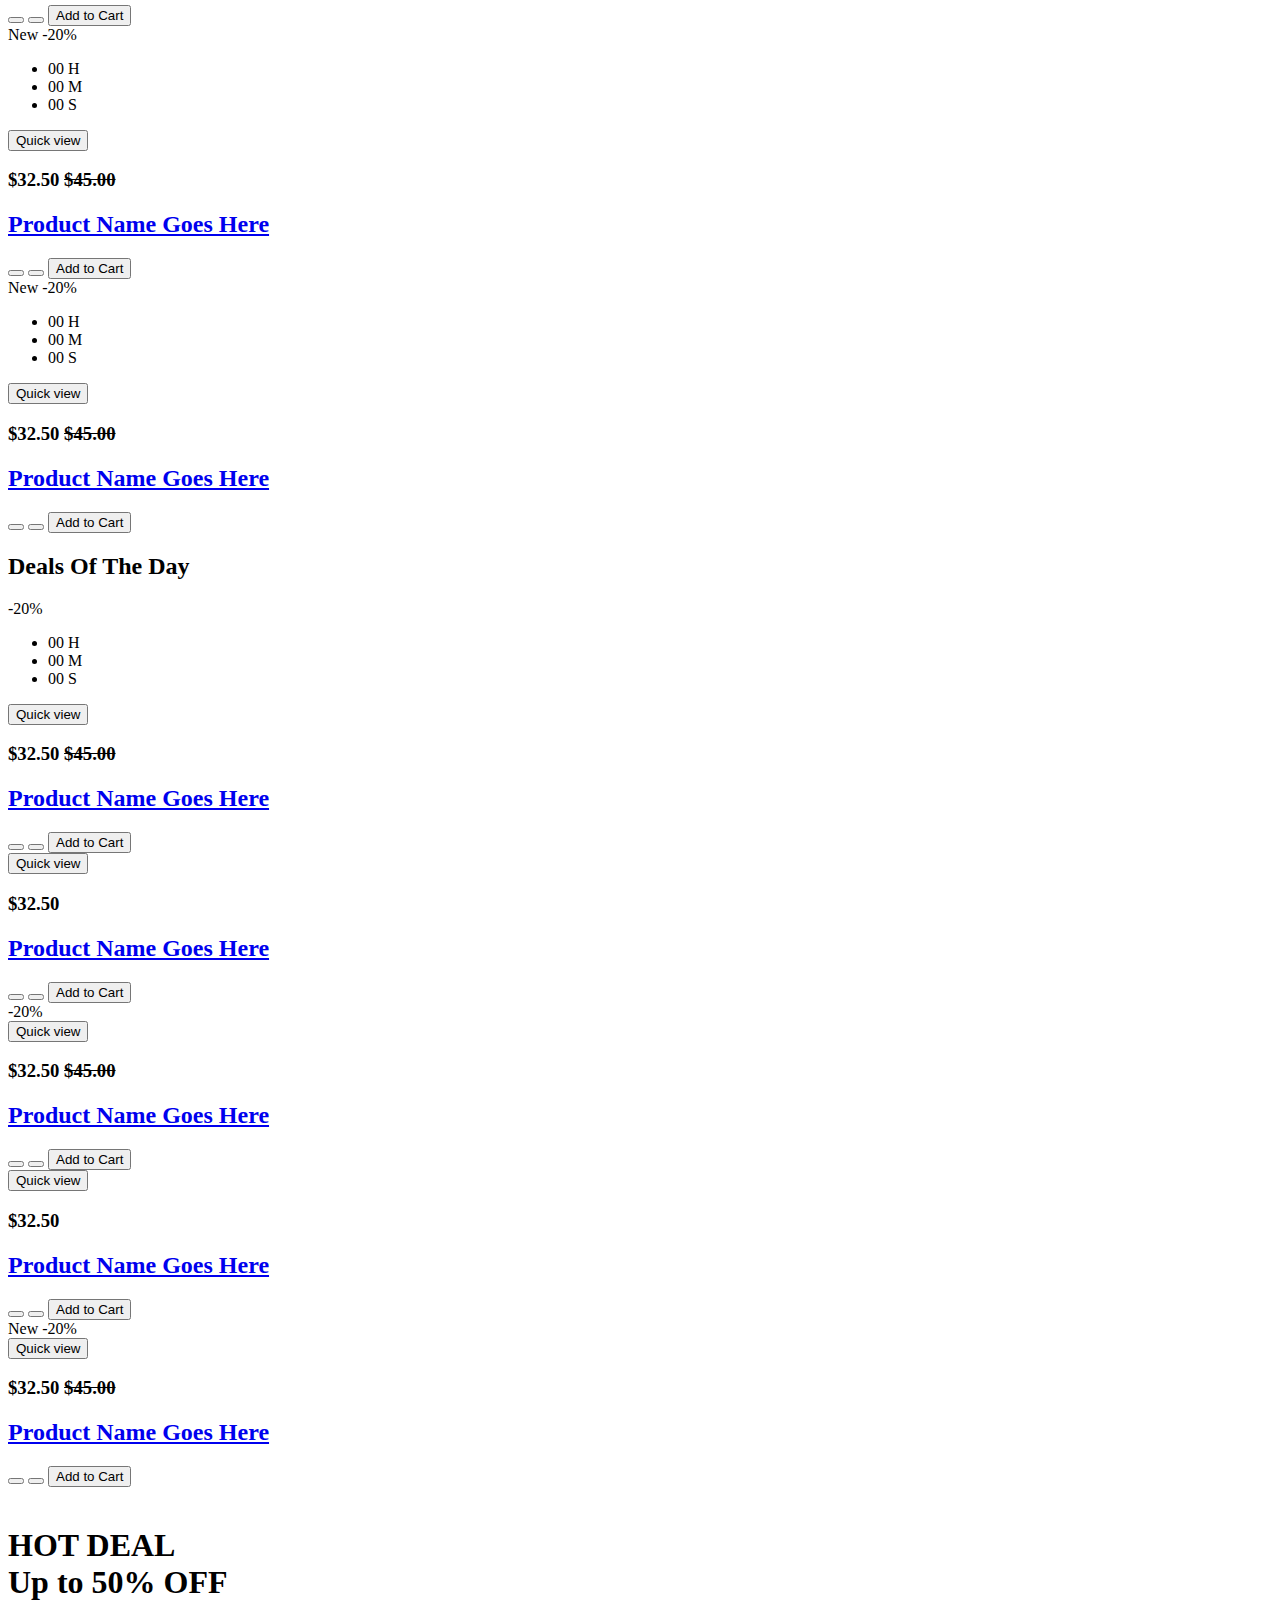
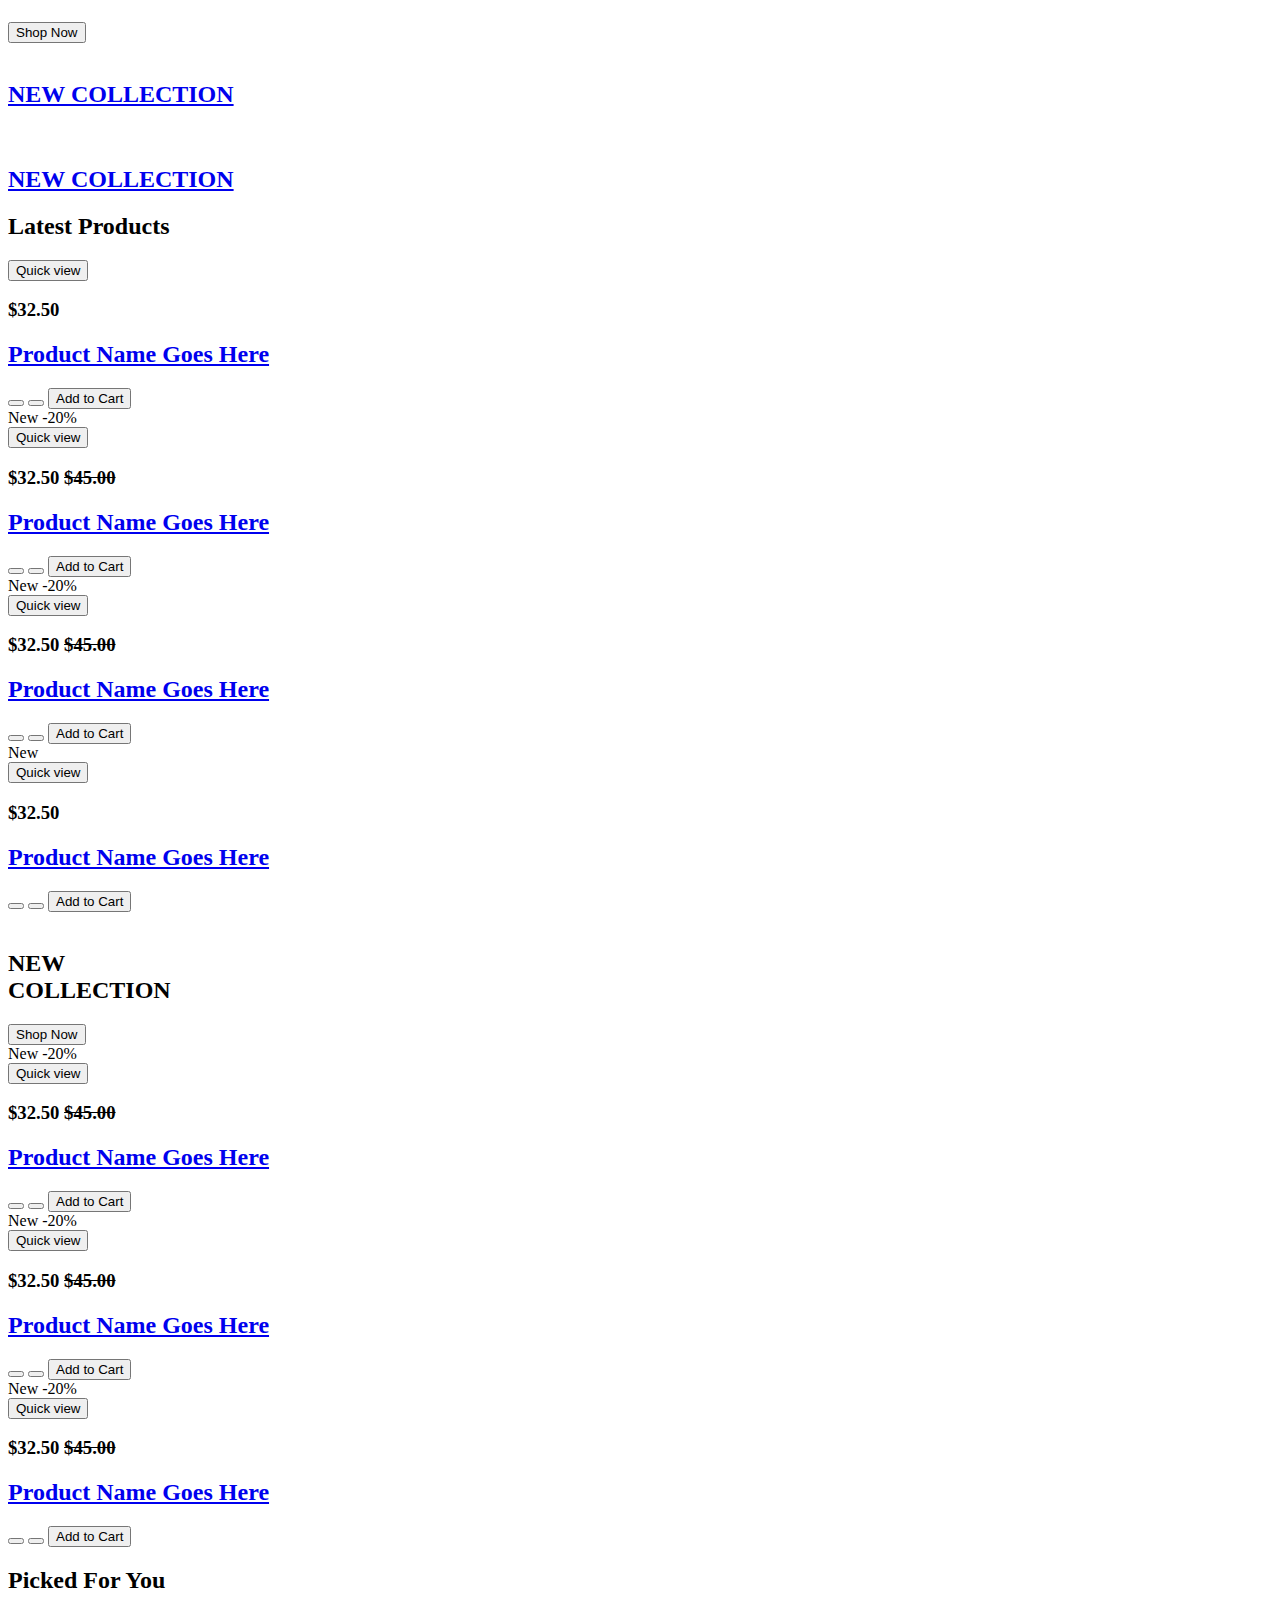
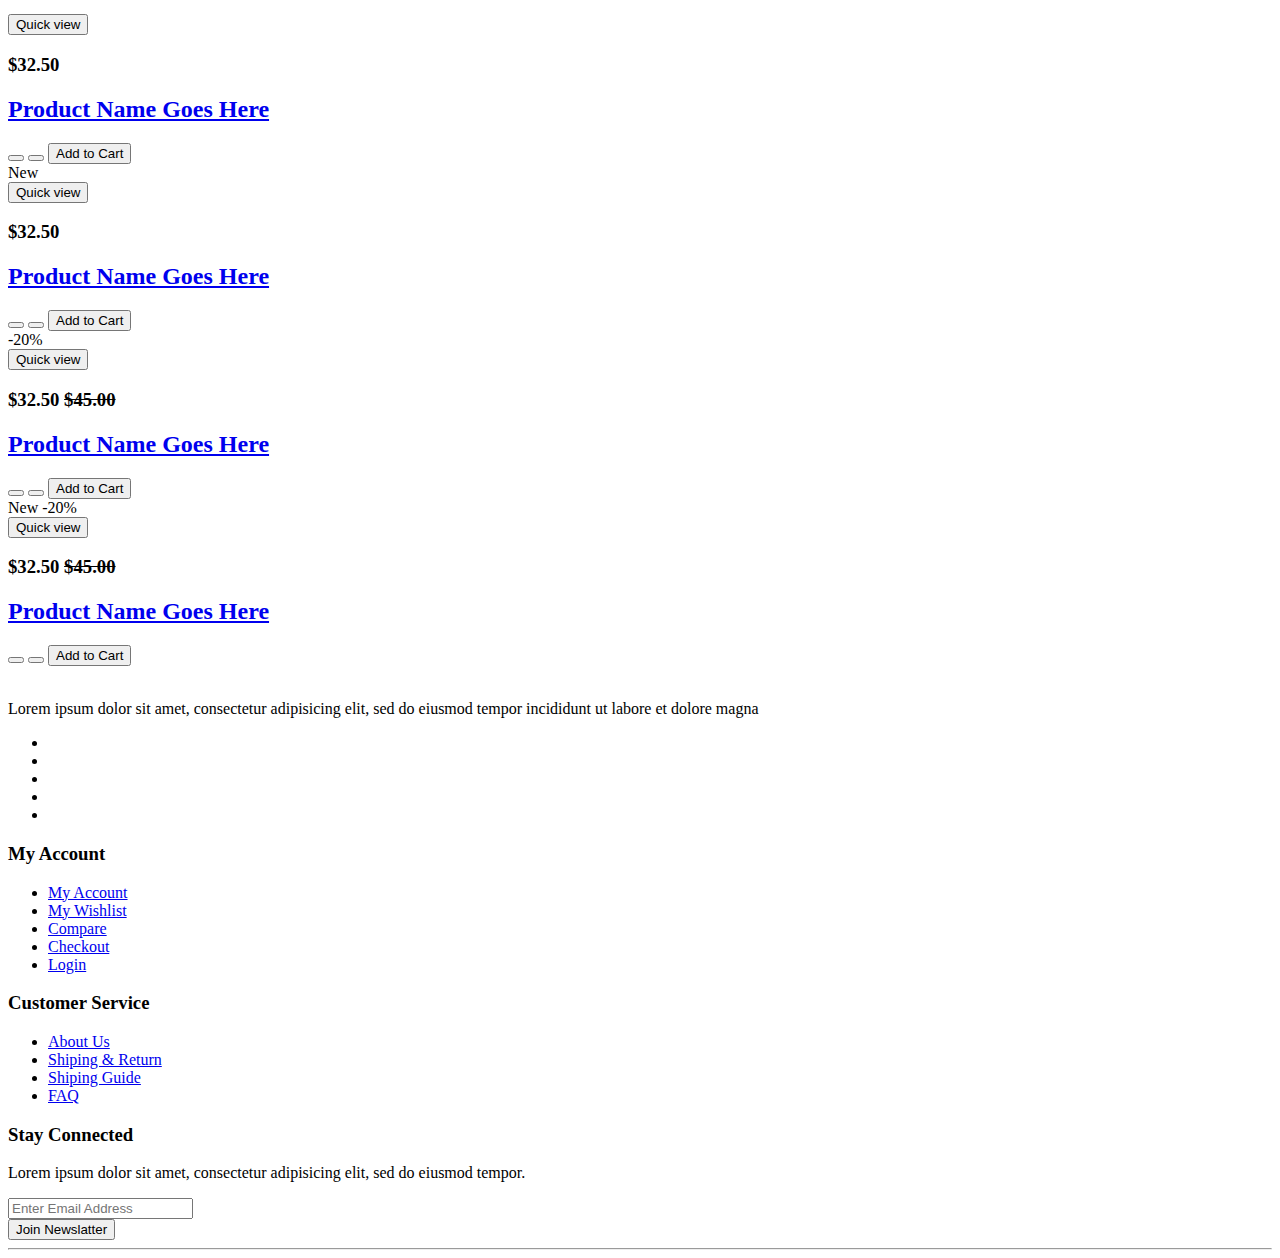
==== commit d7d9df36: "working in index" ====
--- a/onliqst/target/classes/templates/index.html
+++ b/onliqst/target/classes/templates/index.html
@@ -4,7 +4,10 @@
 <head>
 
 	<!-- The above 3 meta tags *must* come first in the head; any other head content must come *after* these tags -->
-	<div th:replace="fragments/header :: header"></div>
+	<div th:replace="fragments/header :: header">
+		<script th:src="@{/webjars/html5shiv/3.7.3/html5shiv.min.js}"></script>
+		<script th:src="@{/webjars/respond/1.4.2/respond.min.js}"></script>
+	</div>
 
 	<!-- Google font -->
 	<link href="https://fonts.googleapis.com/css?family=Hind:400,700" rel="stylesheet">
@@ -28,8 +31,6 @@
 	<!-- HTML5 shim and Respond.js for IE8 support of HTML5 elements and media queries -->
 	<!-- WARNING: Respond.js doesn't work if you view the page via file:// -->
 	<!--[if lt IE 9]>
-		  <script src="https://oss.maxcdn.com/html5shiv/3.7.3/html5shiv.min.js"></script>
-		  <script src="https://oss.maxcdn.com/respond/1.4.2/respond.min.js"></script>
 		<![endif]-->
 
 </head>
@@ -1414,7 +1415,7 @@
 						<!-- footer logo -->
 						<div class="footer-logo">
 							<a class="logo" href="#">
-		            <img src="../../webapp/resources/img/logo.png" alt="">
+		            <img src="../../webapp/resources/img/logo.png" th:src="@{/img/logo.png}" alt="">
 		          </a>
 						</div>
 						<!-- /footer logo -->
@@ -1488,7 +1489,7 @@
 					<!-- footer copyright -->
 					<div class="footer-copyright">
 						<!-- Link back to Colorlib can't be removed. Template is licensed under CC BY 3.0. -->
-						Copyright &copy;<script>document.write(new Date().getFullYear());</script> All rights reserved | This template is made with <i class="fa fa-heart-o" aria-hidden="true"></i> by <a href="https://colorlib.com" target="_blank">Colorlib</a>
+						<!--Copyright &copy;<script>document.write(new Date().getFullYear());</script> All rights reserved | This template is made with <i class="fa fa-heart-o" aria-hidden="true"></i> by <a href="https://colorlib.com" target="_blank">Colorlib</a>-->
 						<!-- Link back to Colorlib can't be removed. Template is licensed under CC BY 3.0. -->
 					</div>
 					<!-- /footer copyright -->
